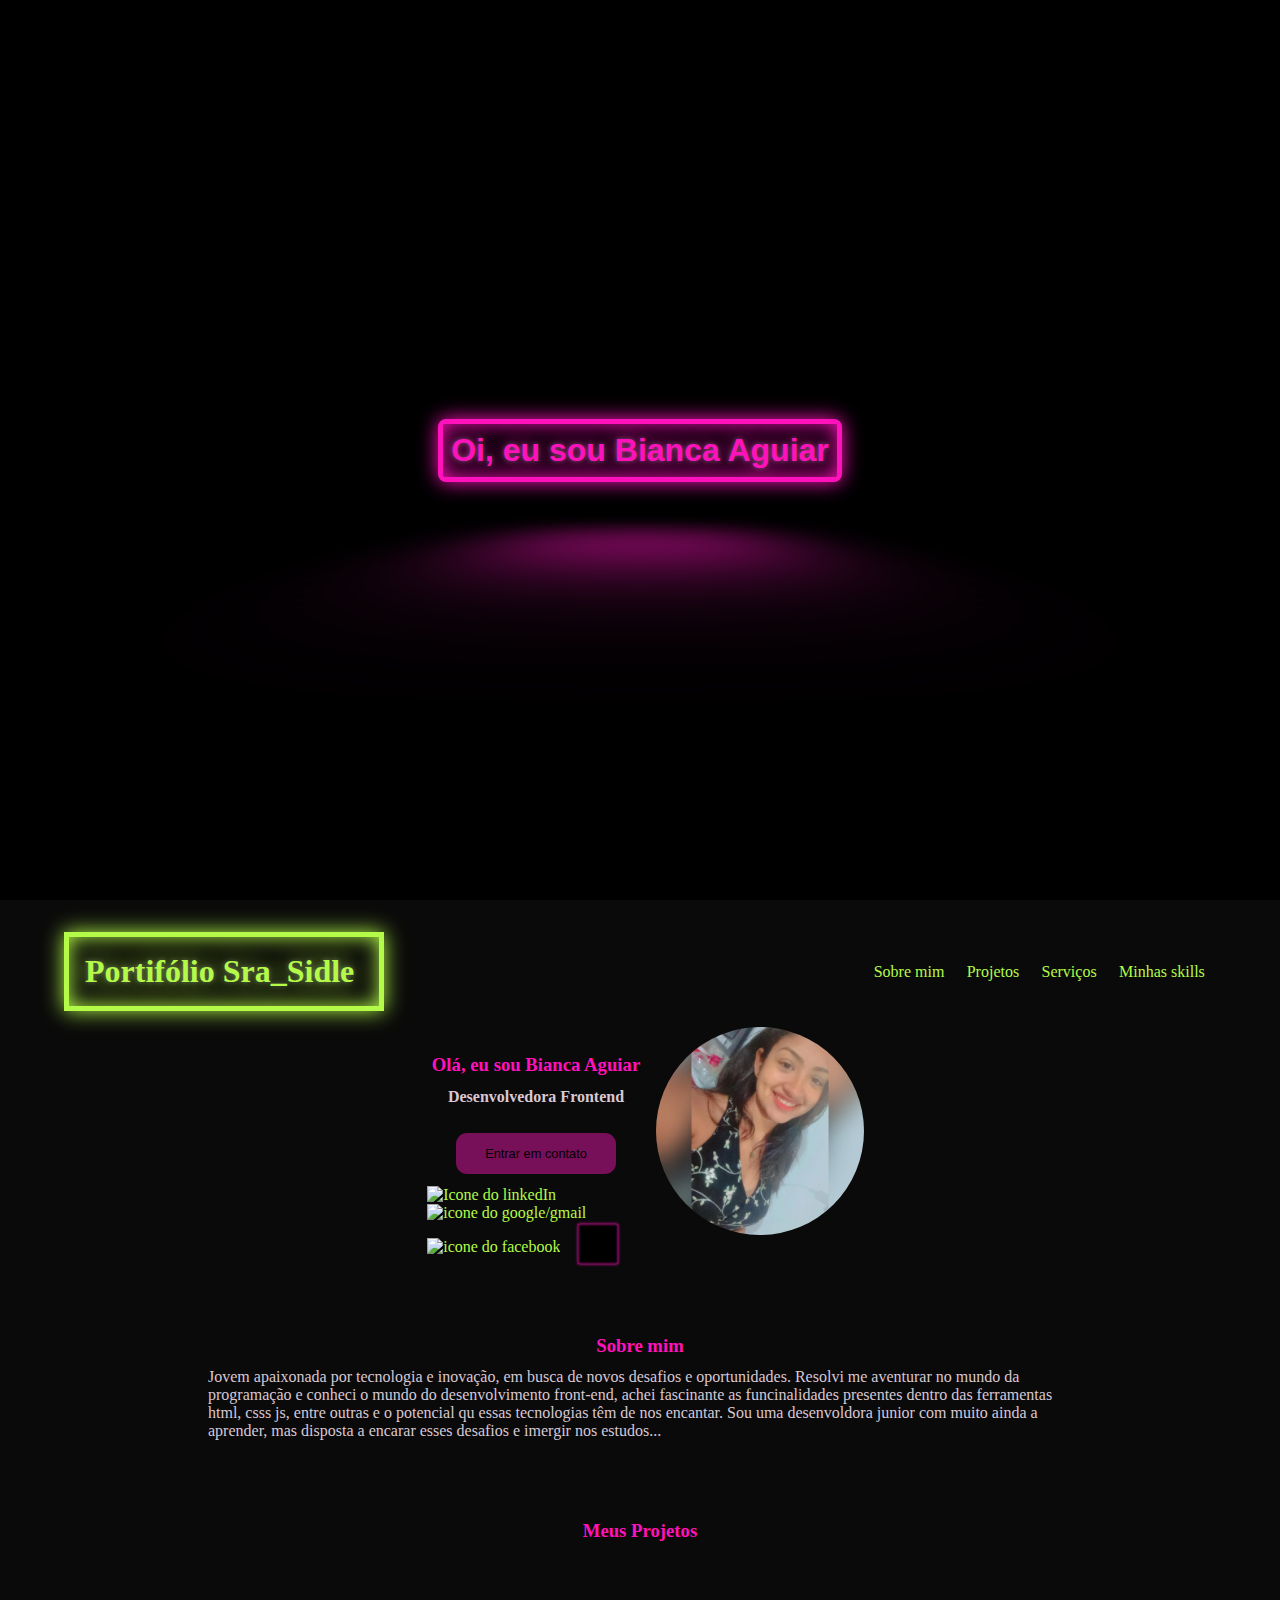
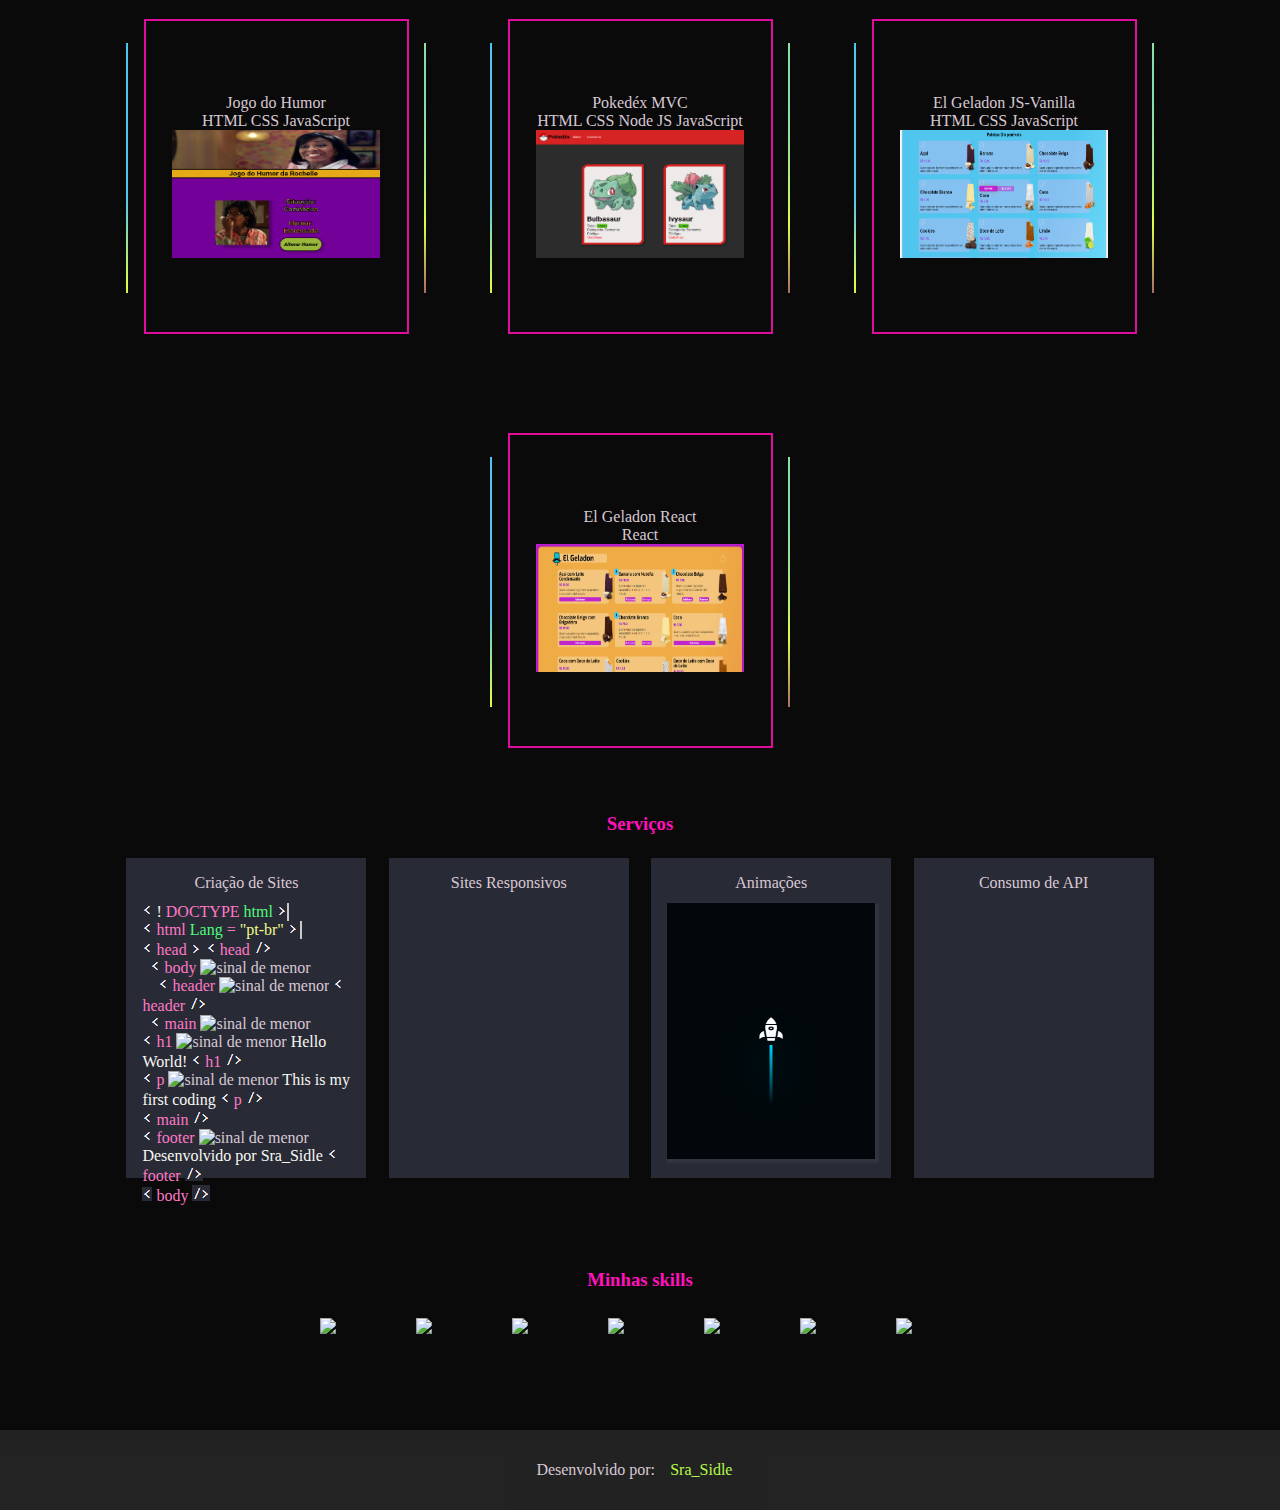
==== index.html @ 95c11abd "completando o código html na animacao" ====
<!DOCTYPE html>
<html lang="pt-br">
  <head>
    <meta charset="UTF-8" />
    <meta http-equiv="X-UA-Compatible" content="IE=edge" />
    <meta name="viewport" content="width=device-width, initial-scale=1.0" />
    <link rel="stylesheet" href="./style.css" />
    <link rel="stylesheet" href="./rocket.css" />
    <link rel="stylesheet" href="./mini_rocket.css"/>
    <link rel="stylesheet" href="./home.css" />
    <link rel="stylesheet" href="./anima.css" />
    <link
    rel="stylesheet"
    href="https://cdn.jsdelivr.net/npm/bootstrap-icons@1.8.2/font/bootstrap-icons.css"
    />
    <title>Document</title>
  </head>
  <body>
    <main>
      <section class="animacao">
        <h1 class="typing-animation direction-animation">
          Oi, eu sou Bianca Aguiar
        </h1>
        <h2 class="shadown-animation">.</h2>
      </section>

      <section class="home">
        <header>
          <nav>
            <p class="titulo">Portifólio Sra_Sidle</p>
            <ul>
              <a href="#sobre-mim">Sobre mim</a>
              <a href="#projetos">Projetos</a>
              <a href="#servicos">Serviços</a>
              <a href="#skills">Minhas skills</a>
            </ul>
          </nav>

          <div class="apresentacao">
            <div class="container-left">
              <div class="nome-profissao">
                <h3>Olá, eu sou Bianca Aguiar</h3>
                <h4 class="profissão">Desenvolvedora Frontend</h4>
              </div>
              
              <div class="dropdown-content"
                   style="display: flex" >
                   <div class="dropdown-button" onclick="viewDropdown()">
                    <button class="contato">Entrar em contato</button>
                    </div>
                  <div class="meus-contatos">

                        <a href="https://www.linkedin.com/in/bianca-aguiar-642811222/" target="_blank">
                          <img class="link-contato" src="https://cdn.jsdelivr.net/gh/devicons/devicon/icons/linkedin/linkedin-original.svg" alt="Icone do linkedIn"/>
                        </a>

                      <a href="https://mail.google.com/mail/u/1/#inbox?compose=[base64]" target="_blank">
                        <img class="link-contato"src="https://cdn.jsdelivr.net/gh/devicons/devicon/icons/google/google-original-wordmark.svg" alt="icone do google/gmail"/>
                      </a>

                      <a>
                          <img class="link-contato" src="https://cdn.jsdelivr.net/gh/devicons/devicon/icons/facebook/facebook-original.svg" alt="icone do facebook"/>
                      </a>

                       <button class="contatos">
                        <img class="icone-contato" >
                      </button>
                  </div>
              </div>

            </div>

            <div class="container-right">
              <img class="foto" src="./images/Perfil_foto.jpg" alt="Foto de perfil da Bianca" />
            </div>
          </div>
        </header>

        <section class="sobre-eu"id="sobre-mim">
          <h3>Sobre mim</h3>
          <p>
            Jovem apaixonada por tecnologia e inovação, em busca de novos
            desafios e oportunidades. Resolvi me aventurar no mundo da
            programação e conheci o mundo do desenvolvimento front-end, achei
            fascinante as funcinalidades presentes dentro das ferramentas html,
            csss js, entre outras e o potencial qu essas tecnologias têm de nos
            encantar. Sou uma desenvoldora junior com muito ainda a aprender,
            mas disposta a encarar esses desafios e imergir nos estudos...
          </p>
        </section>

        <section id="projetos">
          <h3>Meus Projetos</h3>

          <div class="container-projects">
            
            <div class="container">
              <div class="animated-border"></div>
              <div class="corner">
                <div class="content">
                  
                    <p>Jogo do Humor</p>
                    <p>HTML CSS JavaScript</p>
                    <img class="card" src="./images/Jogo do Humor.png" alt="Projeto ..." />
                                  
                  </div>
                </div>
              </div>
            
                <div class="container">
                  <div class="animated-border"></div>
                  <div class="corner">
                    <div class="content">
                      
                      <P>Pokedéx MVC</P>
                      <p>HTML CSS Node JS JavaScript</p>
                      <img  class="card" src="./images/Pokedex.png" alt="Projeto ..." />
                                      
                      </div>
                    </div>
                  </div>

                  <div class="container">
                    <div class="animated-border"></div>
                    <div class="corner">
                      <div class="content">
                        
                        <p>El Geladon JS-Vanilla</p>
                        <p>HTML CSS JavaScript</p>
                        <img  class="card" src="./images/Dropdown e Todas.png" alt="Projeto ..." />
                                                  
                        </div>
                      </div>
                    </div>

                    <div class="container">
                      <div class="animated-border"></div>
                      <div class="corner">
                        <div class="content">
                          
                          <p>El Geladon React</p>
                          <p>React</p>
                          <img  class="card" src="./images/El geladon_React.png" alt="Imagem do Projeto El Geladon React com cores em tema verão" />
                                                                
                          </div>
                        </div>
                      </div>

        </section>

        <section id="servicos">
          <h3>Serviços</h3>
          <div class="row-servicos">
            <div class="servico" id="servico-1">
             
            <p class="nome-servico">Criação de Sites</p>
            <div class="line-1 animacao-cursor">
              <img src="./images/sinal de menor.png" alt="sinal de menor">
              <span class="white">!</span>
              <span class="pink">DOCTYPE </span>
              <span class="green-italic border-right">html</span>
              <img src="./images/Sinal de maior.png">
      </div>
      
      <div class="line-2 animacao-cursor">
          <img src="./images/sinal de menor.png" alt="sinal de menor">
      <span class="pink"> html </span>
      <span class="green-italic">Lang</span>
      <span class="pink">=</span>
      <span class="yellow">"pt-br"</span>
      <img src="./images/Sinal de maior.png">
      </div>

      <div class="line-3 animacao-cursor">
        <img src="./images/sinal de menor.png" alt="sinal de menor">
          <span class="pink">head</span>
        <img src="./images/Sinal de maior.png">
        <img src="./images/sinal de menor.png" alt="sinal de menor">
          <span class="pink">head</span>
        <img src="./images/FechamentoTag.png"  />
      </div>

      <div class="line-4 animacao-cursor"> 
        <img src="./images/sinal de menor.png" style="margin-left: .5rem;" alt="sinal de menor">
          <span class="pink" >body</span>
        <img src="./images/sinal de maior.png" alt="sinal de menor">
      </div>

      <div class="line-5 animacao-cursor"> 
        <img src="./images/sinal de menor.png" style="margin-left: 1rem;" alt="sinal de menor">
          <span class="pink" >header</span>
        <img src="./images/sinal de maior.png" alt="sinal de menor">
        <img src="./images/sinal de menor.png" alt="sinal de menor">
          <span class="pink">header</span>
        <img src="./images/FechamentoTag.png"  />
      </div>

      <div class="line-6 animacao-cursor"> 
        <img src="./images/sinal de menor.png" style="margin-left: .5rem;"  alt="sinal de menor">
          <span class="pink" >main</span>
        <img src="./images/sinal de maior.png" alt="sinal de menor">
      </div>

      <div class="line-7 animacao-cursor"> 
        <img src="./images/sinal de menor.png" alt="sinal de menor">
          <span class="pink" >h1</span>
        <img src="./images/sinal de maior.png" alt="sinal de menor">
            <span class="white">Hello World!</span>
        <img src="./images/sinal de menor.png" alt="sinal de menor">
          <span class="pink">h1</span>
        <img src="./images/FechamentoTag.png"  />
      </div>

      <div class="line-8 animacao-cursor"> 
        <img src="./images/sinal de menor.png" alt="sinal de menor">
          <span class="pink" >p</span>
        <img src="./images/sinal de maior.png" alt="sinal de menor">
            <span class="white">This is my first coding</span>
        <img src="./images/sinal de menor.png" alt="sinal de menor">
          <span class="pink">p</span>
        <img src="./images/FechamentoTag.png"  />
      </div>

      <div class="line-9 animacao-cursor"> 
        <img src="./images/sinal de menor.png" alt="sinal de menor">
        <span class="pink">main</span>
      <img src="./images/FechamentoTag.png"  />
      </div>

      <div class="line-10 animacao-cursor"> 
        <img src="./images/sinal de menor.png" alt="sinal de menor">
          <span class="pink" >footer</span>
        <img src="./images/sinal de maior.png" alt="sinal de menor">
            <span class="white">Desenvolvido por Sra_Sidle</span>
        <img src="./images/sinal de menor.png" alt="sinal de menor"/>
          <span class="pink">footer</span>
        <img src="./images/FechamentoTag.png"  />
      </div>

      <div class="line-11 animacao-cursor">
        <img src="./images/sinal de menor.png" alt="sinal de menor"/>
          <span class="pink">body</span>
        <img  src="./images/FechamentoTag.png" alt="Fechamento de Tag"/>
      </div>

          </div>

          <div class="servico" id="servico-2">
             
            <p class="nome-servico">Sites Responsivos</p>
          </div>

          <div class="servico" id="servico-3">
             
            <p class="nome-servico">Animações</p>

            <section class="scene">
              <div class="rocket">
                <img class="foto-foguete" src="./images/rocket.png" alt="foto do foguete" />
              </div>
            </section>
          </div>

          <div class="servico" id="servico-4">
             
            <p class="nome-servico">Consumo de API</p>
          </div>
          </div>
          
        </section>

        <section id="skills">
          <h3>Minhas skills</h3>
         
          <div class="row-skills">
            <img src="https://cdn.jsdelivr.net/gh/devicons/devicon/icons/git/git-plain.svg" />           
            <img src="https://cdn.jsdelivr.net/gh/devicons/devicon/icons/github/github-original.svg" />
            <img src="https://cdn.jsdelivr.net/gh/devicons/devicon/icons/css3/css3-plain-wordmark.svg" />
            <img src="https://cdn.jsdelivr.net/gh/devicons/devicon/icons/html5/html5-plain-wordmark.svg" />                  
            <img src="https://cdn.jsdelivr.net/gh/devicons/devicon/icons/nodejs/nodejs-original.svg" />
            <img src="https://cdn.jsdelivr.net/gh/devicons/devicon/icons/javascript/javascript-original.svg" />
            <img src="https://cdn.jsdelivr.net/gh/devicons/devicon/icons/react/react-original-wordmark.svg" />
                
          </div>
        </section>
         <footer>
        <p class="autor">
          Desenvolvido por:
          <a
            href="https://www.linkedin.com/in/bianca-aguiar-642811222/F"
            target="_blank"
            >Sra_Sidle</a
          >
        </p>
      </footer>  
      </section>  
     
    </main>
    <script src="./script.js"></script>
  </body>
</html>
---- style.css ----
* {
  margin: 0;
  padding: 0;
  box-sizing: border-box;
}

.dois{
  /* width: 1000vw; */
  height: 100vh;
  background-color: #de004e;
  display: none;
  justify-content: center;
  align-items: center;
}

.animacao {
  display: flex;
  justify-content: center;
  align-items: center;
  height: 100vh;
  background-color: black;
  position: relative;
  animation: animacao 1s 9s normal;
}

h1{
  padding: 0.5rem;
  border: solid 5px #f1b;
  /*border-right: 2px solid rgba(255, 255, 255, 0.75);*/
  text-align: center;
  white-space: nowrap;
  overflow: hidden;
  font-family: sans-serif;
  background: black;
   color: #f1b;
  text-shadow: 0 0 5px rgba(255, 255, 255, 0.3), 0 0 20px #f1b;
  box-shadow: inset 0 0 20px #f1b, 0 0 20px #f1b;
  border-radius: .5rem;
  position: absolute;
}

h2{
  animation: neon 8s steps(40) 1s normal both;
  margin-top: 15%;
  width: 300px;
  height: 100px;
  background-color: #f1b;
  transform: perspective(64px) rotateX(40deg) scale(1, 0.35);
  filter: blur(64px);
  opacity: 0.7;
}

h9{
  background: linear-gradient(to bottom , #af43be, #fd8090, #c4ffff, #08dee0, #1261d1);
background: linear-gradient(to right, #f887ff, #de004e, #860029, #321450, #29132e); 
   background: linear-gradient(to right, #7700a6, #fe00fe, #defe47, #00b3f3, #0016ee);
}
   

.typing-animation {
  animation: blinkCursor 500ms infinite normal,
    typing 8s steps(40) 1s normal both
}

@keyframes typing {
  0%,100%{
    width: 0;
    padding: 0;
  }
  5%{
    padding: 1rem;
  }
  70% {
    width: 14em;
    padding: 1rem;
    color: #f1b;
    background-color: black;
    box-shadow: inset 0 0 20px #f1b, 0 0 20px #f1b;
  }
 75%,95%{
   color: black;
   background-color: #f1b;
   box-shadow: 0 0 5px 5px rgba(255, 17, 188, 0.568);
   width: 14em;
    padding: 1rem;
 }
 85%,98%{
   color: #f1b;
   background-color: black;
   box-shadow: inset 0 0 20px #f1b, 0 0 20px #f1b;
   width: 14em;
    padding: 1rem;
 }

}

@keyframes neon{
  0%,100%{
    width: 0;
  }
  98%{
    width: 14rem;
  }
}

@keyframes blinkCursor {
  from {
    border-right-color: 2px solid rgba(255, 255, 255, 0.75);
    border-right-width: 1px;
  }
  to {
    border-right: transparent;
  }
}
---- rocket.css ----
*{
    margin: 0;
    padding: 0;
    box-sizing: border-box;
}

.scene{
    position: relative;
    width: 100%;
    height: 100vh;
    background: #01070a;
    overflow: hidden;
    display: none;
    justify-content: center;
    align-items: center;
}


i{
    position: absolute;
    top: -250px;
    background:  linear-gradient(transparent, #a945c7);
    box-shadow: 0 0 8px rgba(255, 255, 255, 0.3), 0 0 29px #eb14ff;
    animation: animateStars linear infinite;    
}

@keyframes animateStars {
    0%{
        transform: translateY(0);
    }
    
    100%{
       transform: translateY(200vh); 
    }
}

/* .scene .rocket{
    position: relative;
    animation: animate 0.2s 1s normal infinite;
}
@keyframes animate {
        0%,100%{
            transform: translateY(-2px);
        }
        50%{
            transform: translateY(2px);
        }

} /* animação original*/


.scene .rocket{
    position: relative;
    animation: animate 10s 1s normal;
}

@keyframes animate {
    0%{
        transform: translateY(500px);
    }
    50%,54%,58%,62%,66%,70%,74%,78%{
        transform: translateY(-50px)      
    }
    52%,56%,60%,64%,68%,72%,76%{
        transform: translateY(-54px);
    }  
    90%{
        transform: rotateZ(-50deg); 
    }
    100%{
        transform:  translate(-100vw, -100vh); /*isso diacho*/
    }
}

.scene .rocket::before{
    content: '';
    position: absolute;
    bottom: -200px;
    left: 50%;
    transform: translateX(-50%);
    width: 10px;
    height: 200px;
    background: linear-gradient(#00d0ff, transparent);
}

.scene .rocket::after{
    content: '';
    position: absolute;
    bottom: -200px;
    left: 50%;
    transform: translateX(-50%);
    width: 10px;
    height: 200px;
    background: linear-gradient(#00d0ff,transparent);
    filter: blur(20px);
}
---- mini_rocket.css ----
.scene{
    position: relative;
    width: 100%;
    height: 16rem;
    background: #01070a;
    overflow: hidden;
    display: flex;
    justify-content: center;
    align-items: center;
    transition: ease-in-out 1s;
    box-shadow: 2px 2px 2px 2px rgba(255, 255, 255, 0.05);
    z-index: 2;
}

i{
    position: absolute;
    top: -250px;
    background:  linear-gradient(transparent, #a945c7);
    box-shadow: 0 0 8px rgba(255, 255, 255, 0.3), 0 0 29px #eb14ff;
    animation: animateStars linear infinite;    
}

@keyframes animateStars {
    0%{
        transform: translateY(0);
    }
    
    100%{
       transform: translateY(200vh); 
    }
}

.scene .rocket{
    position: relative;
    animation: animate 10s 1s normal;
}

@keyframes animate {
    0%{
        transform: translateY(500px);
    }
    50%,54%,58%,62%,66%,70%,74%,78%{
        transform: translateY(-50px)      
    }
    52%,56%,60%,64%,68%,72%,76%{
        transform: translateY(-54px);
    }  
    90%{
        transform: rotateZ(-50deg); 
    }
    100%{
        transform:  translate(-100vw, -100vh); /*isso diacho*/
    }
}

.scene .rocket::before{
    content: '';
    position: absolute;
    bottom: -60px;
    left: 50%;
    transform: translateX(-50%);
    width: 3px;
    height: 60px;
    background: linear-gradient(#00d0ff,transparent);
    
}

.scene .rocket::after{
    content: '';
    position: absolute;
    bottom: -60px;
    left: 50%;
    transform: translateX(-50%);
    width: 3px;
    height: 60px;
    background: linear-gradient(#00d0ff,transparent);
    filter: blur(20px);
}

.scene:hover{
    transform: scale(2.0) translate(-50px, 0);
    z-index: 9999;
}

.foto-foguete{
    width: 1.5rem;
    height: 1.5rem;
}
---- home.css ----
@import url("https://cdn.jsdelivr.net/npm/bootstrap-icons@1.8.3/font/bootstrap-icons.css");

body{
    background-color: rgb(10, 10, 10);
    width: 100vw;
    height: 100vh;
    color: rgb(216, 200, 212);
}

@media only screen and (max-width:1000px){
     nav{
         flex-direction: column-reverse;
         justify-content: center;
         align-items: center;
     }
     .titulo{
         width: 10rem;
         margin: 1.5rem 0.7rem;
     }
     .apresentacao{
        display: flex;
         flex-direction: column-reverse;
         justify-content: center;
         align-items: center;
     }
}

@media only screen and(max-width: 385px){

}
    
.home{
    width: 100%;
    height: 100%;
}

header{
    display: flex;
    flex-direction: column;
    width: 100%;
    padding: 1rem 3rem;
}

nav{
    padding: 1rem;
    display: flex;
    justify-content: space-between;
    align-items: center;
    
}

nav > p{
    font-size: 2rem;
    font-weight: 700;
    padding: 1rem;
    color: #B4Fa48;
    border: solid 5px #B4Fa48;
    text-shadow: 0 0 5px rgba(255, 255, 255, 0.3), 0 0 25px #B4Fa48;
    box-shadow: inset 0 0 20px #B4Fa48, 0 0 20px #B4Fa48;
}

.titulo{
    width: 20rem;
}

ul{
    display: flex;
    justify-content: space-evenly;
    align-items: center;
    flex-direction: row;
}

a{
    color: #B4Fa48;
    text-decoration: none;
    padding: .7rem;
    font-weight: 1rem;
}

i{
    color:#f1b;
    width: 3rem;
}

.apresentacao{
    width: 100%;
    display: flex;
    justify-content: center;
}

.container-left{
    width: 15rem;
}

.nome-profissao{
    width: 100%;
    height: 50%;
    display: flex;
    flex-direction: column;
    justify-content: center;
    align-items: center;
}

.dropdown-content{
    width: 100%;
    height: 50%;
    display: none;
    flex-direction: column;
    align-items: center;
    justify-content: flex-start;
}

.dropdown-button{
    height: 50%;
}

.meus-contatos{
    height: 50%;
}

.icone-contato{
    width: 2rem;
    color:#50c5ee;
    background-color: #770f59;
}

button.contato{
    width: 10rem;
    padding: .7rem;
    border-radius: .7rem;
    font-size: .8rem;
    align-items: center;
    font-weight: 500;
    transition: ease-in-out 1s;
    background-color: #770f59;
    border: dashed 2px #770f59;
}

button.contato:hover{
    background-color: #770f59;
    font-weight: 600;
    font-size: 0.85rem;
    color: rgb(0, 0, 0);
}

.contatos{
    border: none;
    width: 2.5rem;
    height: 2.5rem;
    margin: 0.3rem 0.2rem;
    color: #f1b;
    font-weight: 1000;
    font-size: 1.5rem;
    background-color: black;
    text-shadow: 0 0 10px rgba(255, 255, 255, 0.3), 0 0 7px #f1b;
    box-shadow: inset 0 0 3px #f1b, 0 0 3px #f1b;
}

.link-contato{
    width: 2rem;
}
/* .apresentacao{
    padding: 1rem;
    display: flex;
    justify-content: center;
    align-items: center;
}

.container-left{
    width: 15rem;
    height: auto;
    display: flex;
    flex-direction: column;
    align-items: center;
    justify-content: center;
}

h4{
   color: #2BFDFF;
}

.nome-profissao{
   height: 50%;
}

.dropdown-content{
    width: 100%;
    height: 50%;
    display: flex;
    flex-direction: column;
    justify-content: center;
    align-items: center;
}

.meus-contatos{
    width: 100%;  
    height: 7rem;
    display: flex;
    justify-content: center;
    align-items: center;
}

.contatos{
    border: none;
    width: 2.5rem;
    height: 2.5rem;
    margin: 0.3rem 0.2rem;
    color: #f1b;
    font-weight: 1000;
    font-size: 1.5rem;
    background-color: black;
    text-shadow: 0 0 10px rgba(255, 255, 255, 0.3), 0 0 7px #f1b;
    box-shadow: inset 0 0 3px #f1b, 0 0 3px #f1b;
} */ /*pra celular tá bom, mas pra computer, não linha 150 solid 2px #f1b;*/

.foto{
    width: 13rem;
    border-radius: 50%;
}

.sobre-eu{
    margin: 5% 15%;
    padding: 1rem;
}

h3{
    text-align: center;
    margin-bottom: 0.7rem;
    color:#f1b;
}

.container{
    position: relative;
    display: flex;
    justify-content: center;
    margin: 2rem;
    align-items: center;
    width: 300px;
    height: 350px;
    overflow: hidden;

}

@keyframes rotate{
    100%{
        transform: rotate(360deg);
    }
}

.animated-border{
    width: 600px;
    height: 250px;
     margin-bottom: 1rem;
    position: absolute;
    background-image: radial-gradient(
    farthest-corner at 40px 40px,
    #50c5ee 40%,
    #defe47,
    rgba(255, 0, 234, 0.5) 100%);
    animation: rotate 5s infinite ease-in-out;
}

.corner{
    width: 296px;
    height: 346px;
    background: rgb(10, 10, 10);
    z-index: 1;
    display: flex;
    align-items: center;
    justify-content: center; 
   
}

.content{
    width: 265px;
    height: 315px;
    z-index: 2;
    display: flex;
    flex-direction: column;
    justify-content: center;
    align-items: center;
    border: 2px solid #de0d9c;
}
.container-projects{
    padding: 1rem;
    display: flex;
    flex-wrap: wrap;
    justify-content: center;
    align-items: center;
}

.card-project{
    background-color: rgb(255,255,255,0.1);
    padding: 1rem;
    margin: 2rem;
    width: 15rem;
    height: 20rem;
}

.card-project > img,
img.card{
    width: 13rem;
    height: 8rem;
}

.row-servicos{
    display: flex;
    justify-content: center;
    align-items: center;
    flex-wrap: wrap;
}

.servico{
    background: #282a36;
    width: 15rem;
    height: 20rem;
    padding: 1rem;
    margin: 0.7rem;
}

.nome-servico{
    text-align: center;
    margin-bottom: 0.7rem
}

#skills{
    padding: 1rem;
    margin: 5% 10%;
}

.row-skills{
    display: flex;
    justify-content: center;
    align-items: center;
    flex-wrap: wrap;
}

.row-skills > img{
   width: 6rem;
   padding: 1rem;
}

footer{
    width: 100%;
    height: 5rem;
    display: flex;
    align-items: center;
    justify-content: center;
    background-color: rgb(255,255,255,0.1);
}
---- anima.css ----
.anima{
    background-color: #282a36;
}

.pink{
    color: #ff79c6;
}

.green-italic{
   color: #50fa7b;
   font-family: italic;
}

.yellow{
    color: #f1fa8c;
}

.red{
    color: #ff5555;
}

.purple{
    color: #bd93f9;
}

.orange{
    color: #ffb86c
}

.cyan{
    color: #8be9fd;
}

.coment{
    color: #6272a4;
}

.white{
    color: #f8f8f2;
}

.courent-line{
    color: #44475a;
}

div.line-1{
    width: 9.15rem;
    white-space: nowrap;
    overflow: hidden;
    border-right: 2px solid rgba(255, 255, 255, 0.75);
     animation: piscacursor 900ms 5s normal , digita 4s 0.1s steps(30) normal, none-border 100s 6s normal ;
}

div.line-2{
    width: 10rem;
    white-space: nowrap;
    overflow: hidden;
    border-right: 2px solid rgba(255, 255, 255, 0.75);
    animation: piscacursor 900ms 5s infinite normal, digita 4s 6s steps(30) normal;
}

@keyframes digita{
    from{
        width: 0;
    }
    to{
        width: 9.5rem;
    }

}
@keyframes piscacursor{
    from{
     border-right: 2px solid rgba(255, 255, 255, 0.75); 
    }
    to{
        border-right: transparent;
    }
}

@keyframes none-border{
    0%{
        border-right: 2px solid #282a36;
    }
    100%{
        border-right: none;
    }
}

.contatos{
    border: none /*solid 2px #f1b;*/;
    width: 2.5rem;
    height: 2.5rem;
    margin: 0.15rem;
    color: #f1b;
    font-weight: 1000;
    font-size: 1.5rem;
    background-color: black;
    text-shadow: 0 0 10px rgba(255, 255, 255, 0.3), 0 0 7px #f1b;
    box-shadow: inset 0 0 3px #f1b, 0 0 3px #f1b;
}
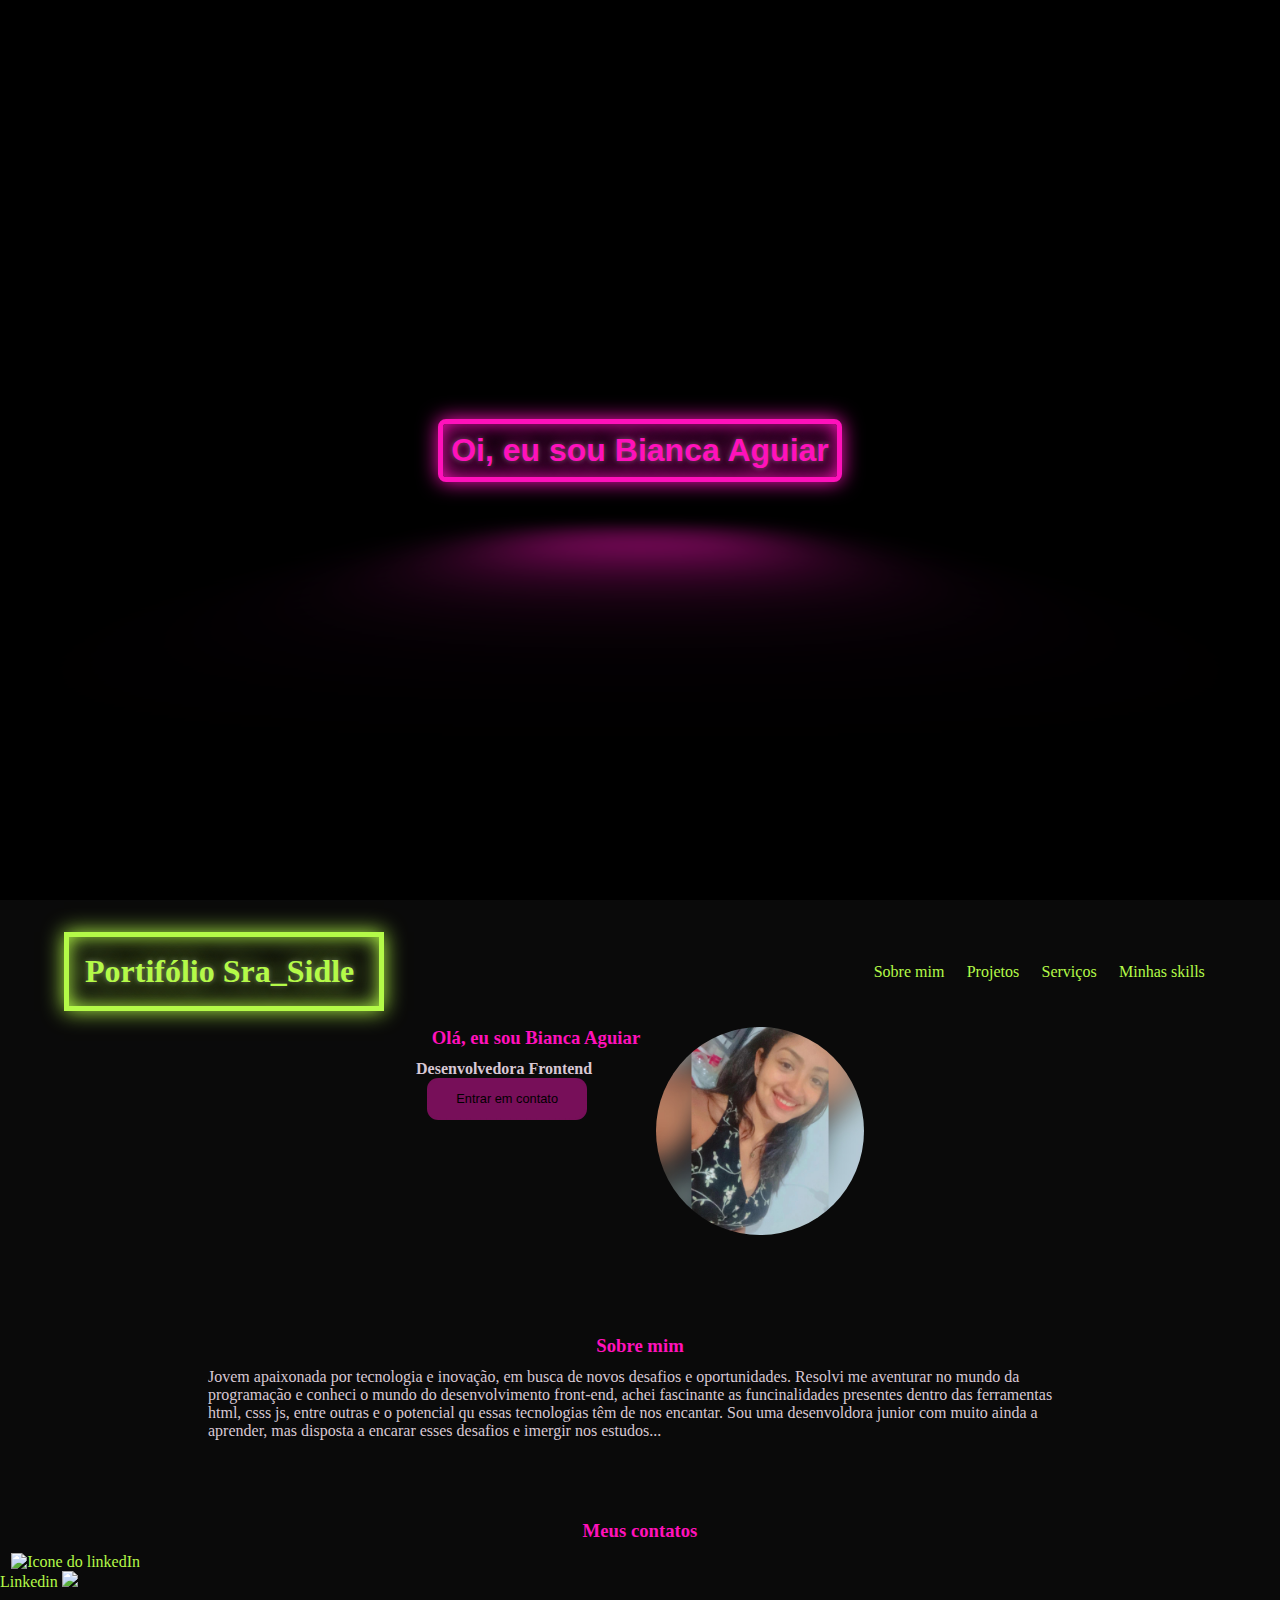
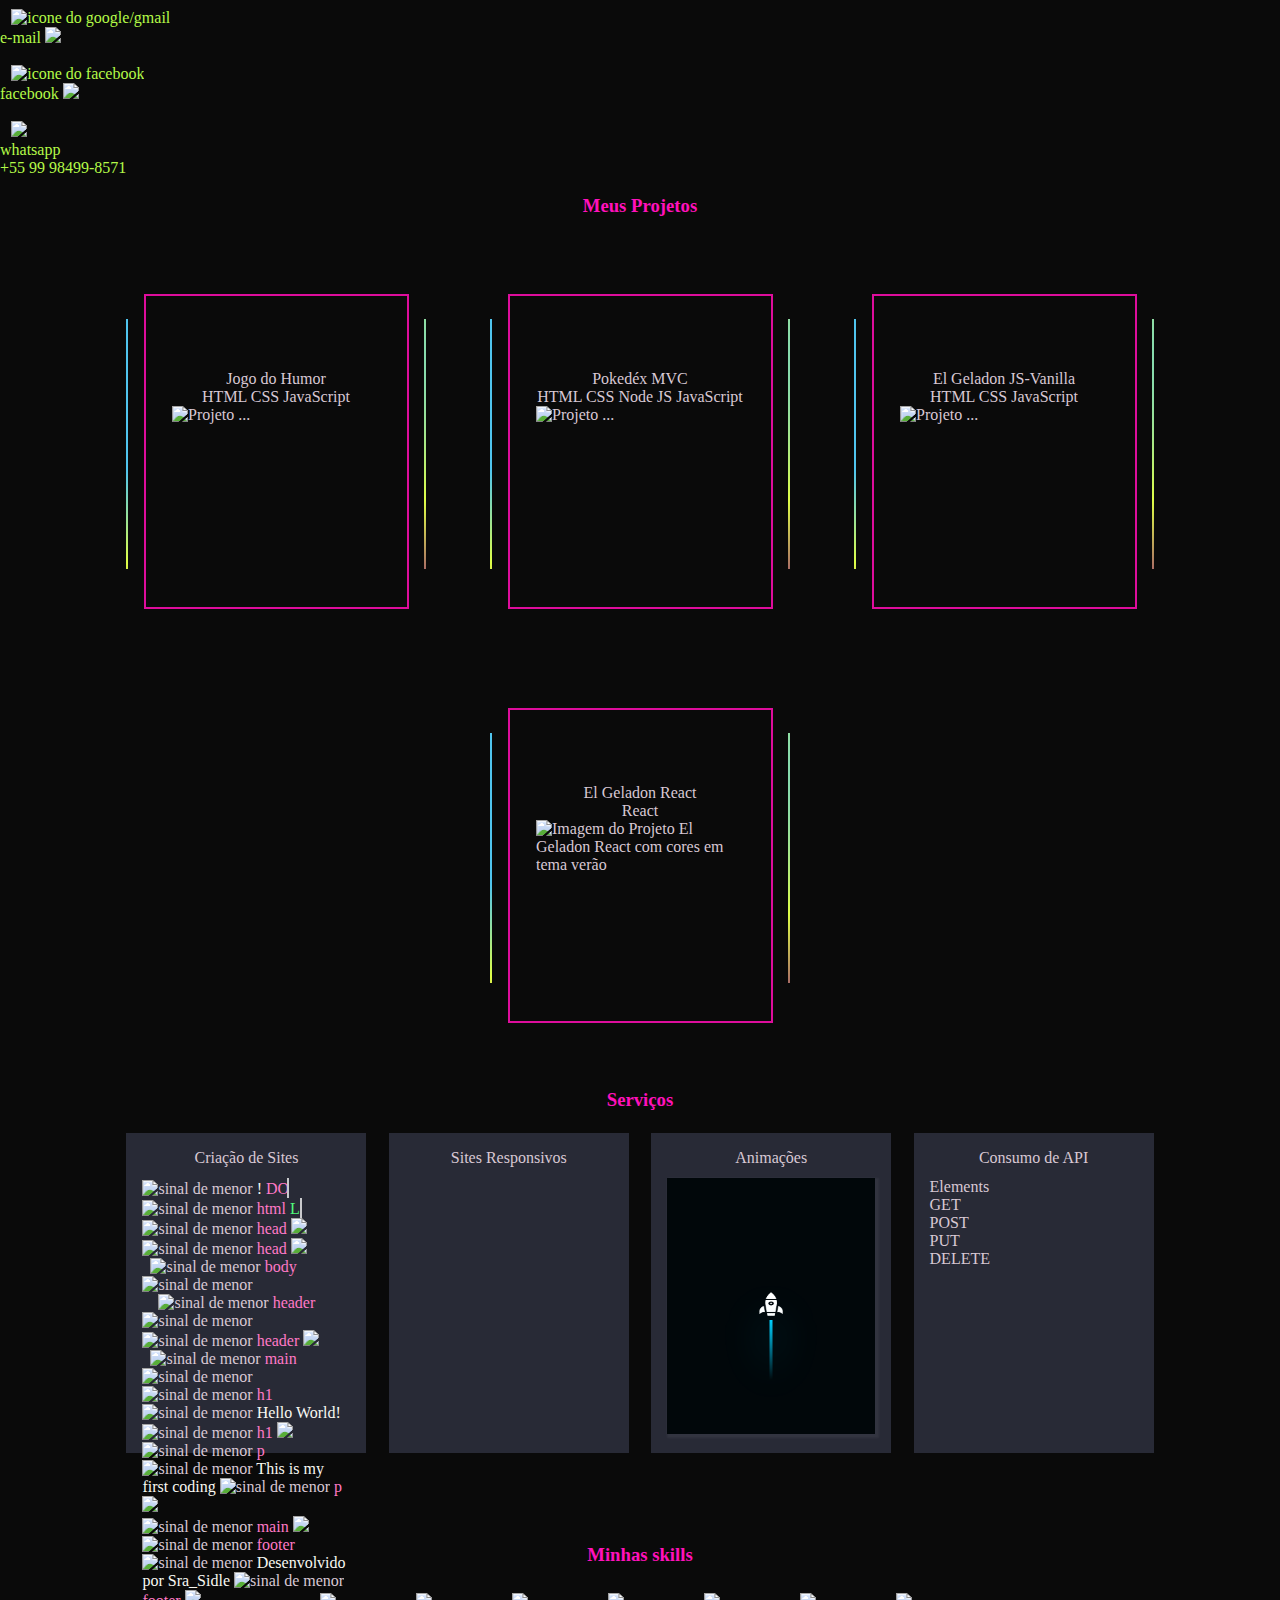
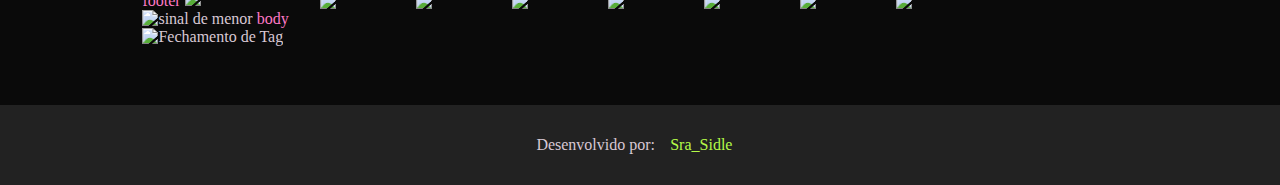
==== commit dd961c4c: "acrescimo dos contatos e do consumo de api" ====
--- a/index.html
+++ b/index.html
@@ -13,7 +13,7 @@
     rel="stylesheet"
     href="https://cdn.jsdelivr.net/npm/bootstrap-icons@1.8.2/font/bootstrap-icons.css"
     />
-    <title>Document</title>
+    <title> @ Document</title>
   </head>
   <body>
     <main>
@@ -38,36 +38,9 @@
 
           <div class="apresentacao">
             <div class="container-left">
-              <div class="nome-profissao">
                 <h3>Olá, eu sou Bianca Aguiar</h3>
-                <h4 class="profissão">Desenvolvedora Frontend</h4>
-              </div>
-              
-              <div class="dropdown-content"
-                   style="display: flex" >
-                   <div class="dropdown-button" onclick="viewDropdown()">
-                    <button class="contato">Entrar em contato</button>
-                    </div>
-                  <div class="meus-contatos">
-
-                        <a href="https://www.linkedin.com/in/bianca-aguiar-642811222/" target="_blank">
-                          <img class="link-contato" src="https://cdn.jsdelivr.net/gh/devicons/devicon/icons/linkedin/linkedin-original.svg" alt="Icone do linkedIn"/>
-                        </a>
-
-                      <a href="https://mail.google.com/mail/u/1/#inbox?compose=[base64]" target="_blank">
-                        <img class="link-contato"src="https://cdn.jsdelivr.net/gh/devicons/devicon/icons/google/google-original-wordmark.svg" alt="icone do google/gmail"/>
-                      </a>
-
-                      <a>
-                          <img class="link-contato" src="https://cdn.jsdelivr.net/gh/devicons/devicon/icons/facebook/facebook-original.svg" alt="icone do facebook"/>
-                      </a>
-
-                       <button class="contatos">
-                        <img class="icone-contato" >
-                      </button>
-                  </div>
-              </div>
-
+                <h4 class="profissão">Desenvolvedora Frontend</h4>           
+                    <a href="#meus-contatos"><button class="contato">Entrar em contato</button></a>
             </div>
 
             <div class="container-right">
@@ -89,6 +62,43 @@
           </p>
         </section>
 
+        <section id="meus-contatos">
+          <h3>Meus contatos</h3>
+
+          <div class="meus__contatos">
+
+            <div class="individual__contact">
+              <a href="https://www.linkedin.com/in/bianca-aguiar-642811222/" target="_blank">
+                <img class="link-contato" src="./images/icons/linkedin.png" alt="Icone do linkedIn"/>
+                <p>Linkedin <img src="./images/icons/link.png"/></p>
+              </a>
+            </div>
+            
+            <div class="individual__contact">
+              <a href="https://mail.google.com/mail/u/1/#inbox?compose=[base64]" target="_blank">
+                <img class="link-contato"src="./images/icons/email.png" alt="icone do google/gmail"/>
+                <p>e-mail <img src="./images/icons/link.png"/></p>
+              </a>
+            </div>
+
+            <div class="individual__contact">
+              <a>
+                <img class="link-contato" src="./images/icons/facebook.png" alt="icone do facebook"/>
+                <p>facebook <img src="./images/icons/link.png"/></p>
+             </a>
+            </div>
+            <div class="individual__contact">
+              <a>      
+                <img src="./images/icons/whatsapp (2).png"/>
+                <p>whatsapp <br>
+                  <p class="meu__numero">+55 99 98499-8571</p>
+                </p>
+              </a>
+            </div>
+
+      </div>
+        </section>
+
         <section id="projetos">
           <h3>Meus Projetos</h3>
 
@@ -101,7 +111,7 @@
                   
                     <p>Jogo do Humor</p>
                     <p>HTML CSS JavaScript</p>
-                    <img class="card" src="./images/Jogo do Humor.png" alt="Projeto ..." />
+                    <img class="card" src="./images/fotosDeProjetos/Jogo do Humor.png" alt="Projeto ..." />
                                   
                   </div>
                 </div>
@@ -114,7 +124,7 @@
                       
                       <P>Pokedéx MVC</P>
                       <p>HTML CSS Node JS JavaScript</p>
-                      <img  class="card" src="./images/Pokedex.png" alt="Projeto ..." />
+                      <img  class="card" src="./images/fotosDeProjetos/Pokedex.png" alt="Projeto ..." />
                                       
                       </div>
                     </div>
@@ -127,7 +137,7 @@
                         
                         <p>El Geladon JS-Vanilla</p>
                         <p>HTML CSS JavaScript</p>
-                        <img  class="card" src="./images/Dropdown e Todas.png" alt="Projeto ..." />
+                        <img  class="card" src="./images/fotosDeProjetos/Dropdown e Todas.png" alt="Projeto ..." />
                                                   
                         </div>
                       </div>
@@ -140,7 +150,7 @@
                           
                           <p>El Geladon React</p>
                           <p>React</p>
-                          <img  class="card" src="./images/El geladon_React.png" alt="Imagem do Projeto El Geladon React com cores em tema verão" />
+                          <img  class="card" src="./images/fotosDeProjetos/El geladon_React.png" alt="Imagem do Projeto El Geladon React com cores em tema verão" />
                                                                 
                           </div>
                         </div>
@@ -155,92 +165,92 @@
              
             <p class="nome-servico">Criação de Sites</p>
             <div class="line-1 animacao-cursor">
-              <img src="./images/sinal de menor.png" alt="sinal de menor">
+              <img src="./images/CodigoHTML/sinal de menor.png" alt="sinal de menor">
               <span class="white">!</span>
               <span class="pink">DOCTYPE </span>
               <span class="green-italic border-right">html</span>
-              <img src="./images/Sinal de maior.png">
+              <img src="./images/CodigoHTML/Sinal de maior.png">
       </div>
       
       <div class="line-2 animacao-cursor">
-          <img src="./images/sinal de menor.png" alt="sinal de menor">
+          <img src="./images/CodigoHTML/Sinal de menor.png" alt="sinal de menor">
       <span class="pink"> html </span>
       <span class="green-italic">Lang</span>
       <span class="pink">=</span>
       <span class="yellow">"pt-br"</span>
-      <img src="./images/Sinal de maior.png">
+      <img src="./images/CodigoHTML/Sinal de maior.png">
       </div>
 
       <div class="line-3 animacao-cursor">
-        <img src="./images/sinal de menor.png" alt="sinal de menor">
+        <img src="./images/CodigoHTML/Sinal de menor.png" alt="sinal de menor">
           <span class="pink">head</span>
-        <img src="./images/Sinal de maior.png">
-        <img src="./images/sinal de menor.png" alt="sinal de menor">
+        <img src="./images/CodigoHTML/Sinal de maior.png">
+        <img src="./images/CodigoHTML/Sinal de menor.png" alt="sinal de menor">
           <span class="pink">head</span>
-        <img src="./images/FechamentoTag.png"  />
+        <img src="./images/CodigoHTML/FechamentoTag.png"  />
       </div>
 
       <div class="line-4 animacao-cursor"> 
-        <img src="./images/sinal de menor.png" style="margin-left: .5rem;" alt="sinal de menor">
+        <img src="./images/CodigoHTML/Sinal de menor.png" style="margin-left: .5rem;" alt="sinal de menor">
           <span class="pink" >body</span>
-        <img src="./images/sinal de maior.png" alt="sinal de menor">
+        <img src="./images/CodigoHTML/Sinal de maior.png" alt="sinal de menor">
       </div>
 
       <div class="line-5 animacao-cursor"> 
-        <img src="./images/sinal de menor.png" style="margin-left: 1rem;" alt="sinal de menor">
+        <img src="./images/CodigoHTML/Sinal de menor.png" style="margin-left: 1rem;" alt="sinal de menor">
           <span class="pink" >header</span>
-        <img src="./images/sinal de maior.png" alt="sinal de menor">
-        <img src="./images/sinal de menor.png" alt="sinal de menor">
+        <img src="./images/CodigoHTML/Sinal de maior.png" alt="sinal de menor">
+        <img src="./images/CodigoHTML/Sinal de menor.png" alt="sinal de menor">
           <span class="pink">header</span>
-        <img src="./images/FechamentoTag.png"  />
+        <img src="./images/CodigoHTML/FechamentoTag.png"  />
       </div>
 
       <div class="line-6 animacao-cursor"> 
-        <img src="./images/sinal de menor.png" style="margin-left: .5rem;"  alt="sinal de menor">
+        <img src="./images/CodigoHTML/Sinal de menor.png" style="margin-left: .5rem;"  alt="sinal de menor">
           <span class="pink" >main</span>
-        <img src="./images/sinal de maior.png" alt="sinal de menor">
+        <img src="./images/CodigoHTML/Sinal de maior.png" alt="sinal de menor">
       </div>
 
       <div class="line-7 animacao-cursor"> 
-        <img src="./images/sinal de menor.png" alt="sinal de menor">
+        <img src="./images/CodigoHTML/Sinal de menor.png" alt="sinal de menor">
           <span class="pink" >h1</span>
-        <img src="./images/sinal de maior.png" alt="sinal de menor">
+        <img src="./images/CodigoHTML/Sinal de maior.png" alt="sinal de menor">
             <span class="white">Hello World!</span>
-        <img src="./images/sinal de menor.png" alt="sinal de menor">
+        <img src="./images/CodigoHTML/Sinal de menor.png" alt="sinal de menor">
           <span class="pink">h1</span>
-        <img src="./images/FechamentoTag.png"  />
+        <img src="./images/CodigoHTML/FechamentoTag.png"  />
       </div>
 
       <div class="line-8 animacao-cursor"> 
-        <img src="./images/sinal de menor.png" alt="sinal de menor">
+        <img src="./images/CodigoHTML/Sinal de menor.png" alt="sinal de menor">
           <span class="pink" >p</span>
-        <img src="./images/sinal de maior.png" alt="sinal de menor">
+        <img src="./images/CodigoHTML/Sinal de maior.png" alt="sinal de menor">
             <span class="white">This is my first coding</span>
-        <img src="./images/sinal de menor.png" alt="sinal de menor">
+        <img src="./images/CodigoHTML/Sinal de menor.png" alt="sinal de menor">
           <span class="pink">p</span>
-        <img src="./images/FechamentoTag.png"  />
+        <img src="./images/CodigoHTML/FechamentoTag.png"  />
       </div>
 
       <div class="line-9 animacao-cursor"> 
-        <img src="./images/sinal de menor.png" alt="sinal de menor">
+        <img src="./images/CodigoHTML/Sinal de menor.png" alt="sinal de menor">
         <span class="pink">main</span>
-      <img src="./images/FechamentoTag.png"  />
+      <img src="./images/CodigoHTML/FechamentoTag.png"  />
       </div>
 
       <div class="line-10 animacao-cursor"> 
-        <img src="./images/sinal de menor.png" alt="sinal de menor">
+        <img src="./images/CodigoHTML/Sinal de menor.png" alt="sinal de menor">
           <span class="pink" >footer</span>
-        <img src="./images/sinal de maior.png" alt="sinal de menor">
+        <img src="./images/CodigoHTML/Sinal de maior.png" alt="sinal de menor">
             <span class="white">Desenvolvido por Sra_Sidle</span>
-        <img src="./images/sinal de menor.png" alt="sinal de menor"/>
+        <img src="./images/CodigoHTML/Sinal de menor.png" alt="sinal de menor"/>
           <span class="pink">footer</span>
-        <img src="./images/FechamentoTag.png"  />
+        <img src="./images/CodigoHTML/FechamentoTag.png"  />
       </div>
 
       <div class="line-11 animacao-cursor">
-        <img src="./images/sinal de menor.png" alt="sinal de menor"/>
+        <img src="./images/CodigoHTML/Sinal de menor.png" alt="sinal de menor"/>
           <span class="pink">body</span>
-        <img  src="./images/FechamentoTag.png" alt="Fechamento de Tag"/>
+        <img  src="./images/CodigoHTML/FechamentoTag.png" alt="Fechamento de Tag"/>
       </div>
 
           </div>
@@ -261,9 +271,25 @@
             </section>
           </div>
 
-          <div class="servico" id="servico-4">
-             
+          <div class="servico" id="servico-4">            
             <p class="nome-servico">Consumo de API</p>
+              <div class="representacao__CRUD">
+                <p>Elements</p>
+                  <div class="methods">
+                      <div class="GET">
+                        <p>GET</p>
+                      </div>
+                      <div class="POST">
+                        <p>POST</p>
+                      </div>
+                      <div class="PUT">
+                        <p>PUT</p>
+                      </div>
+                      <div class="DELETE">
+                        <p>DELETE</p>
+                      </div>
+                  </div>
+              </div>
           </div>
           </div>
           
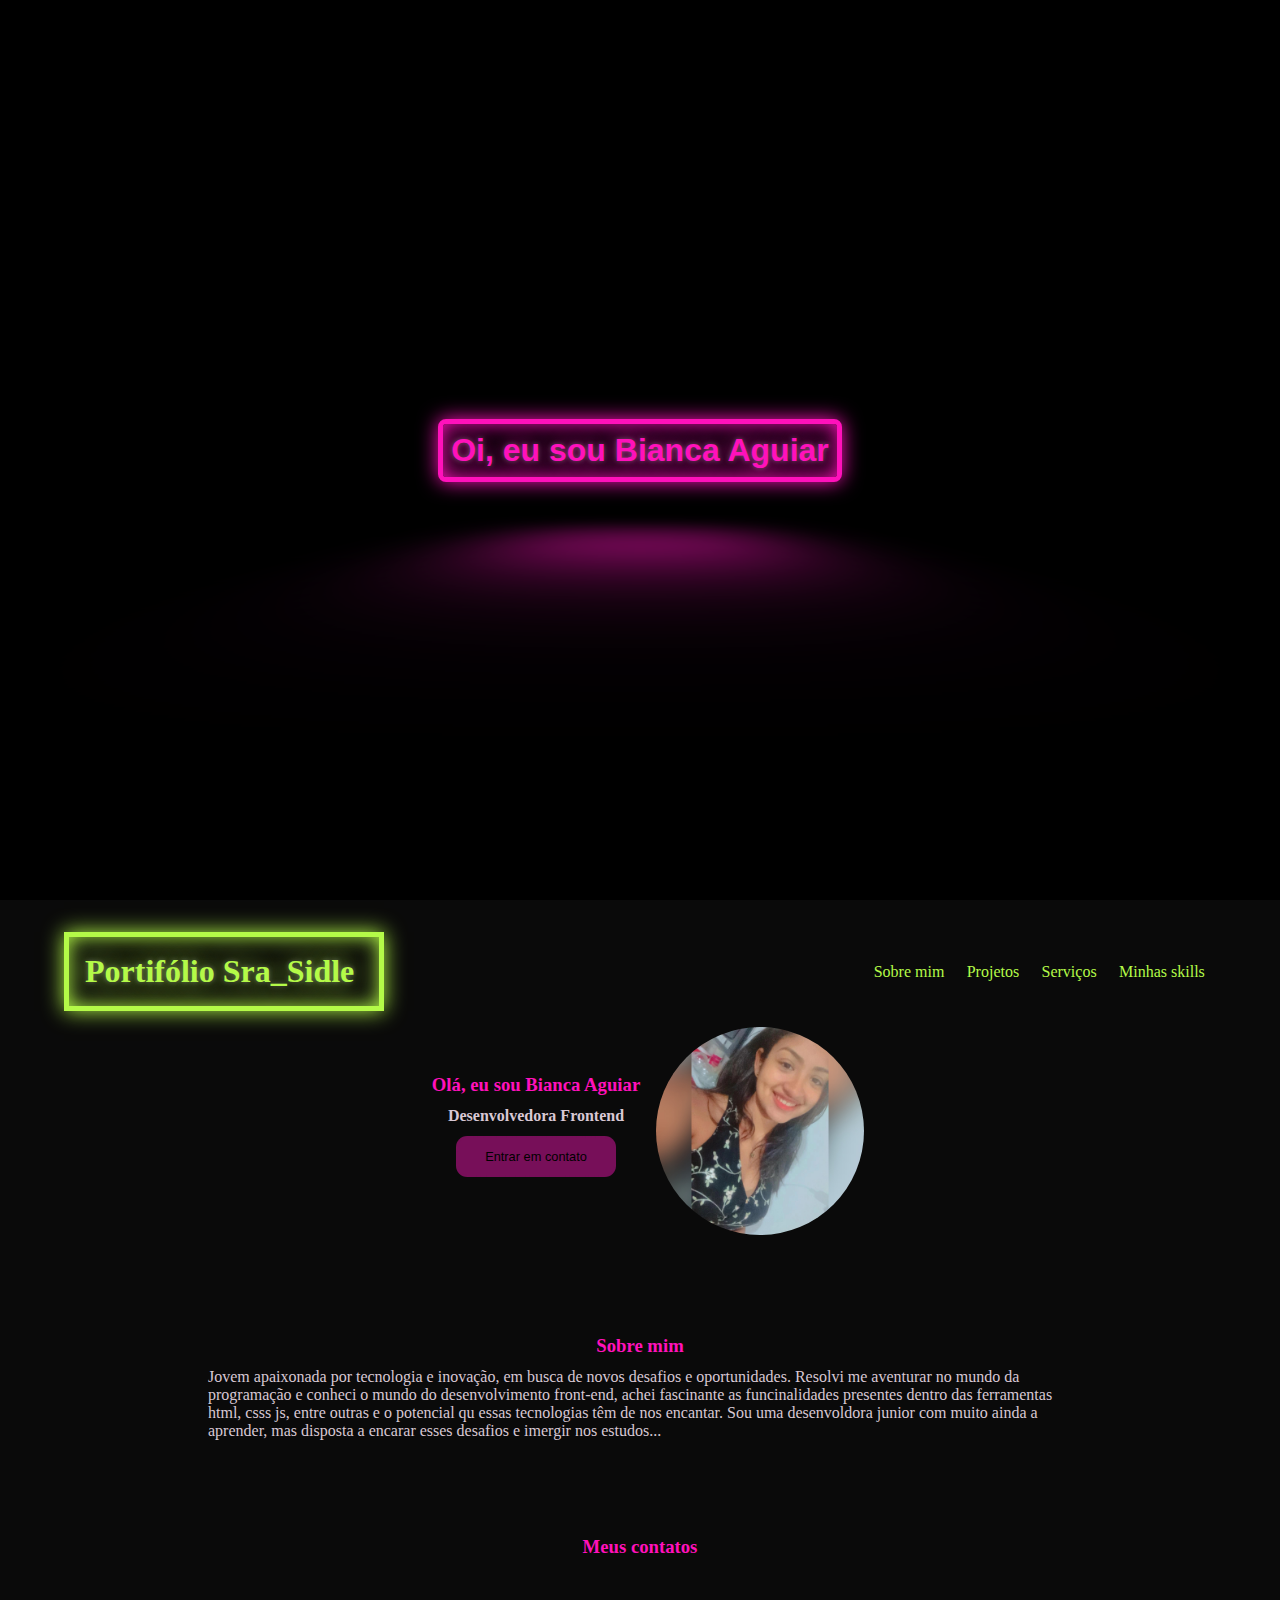
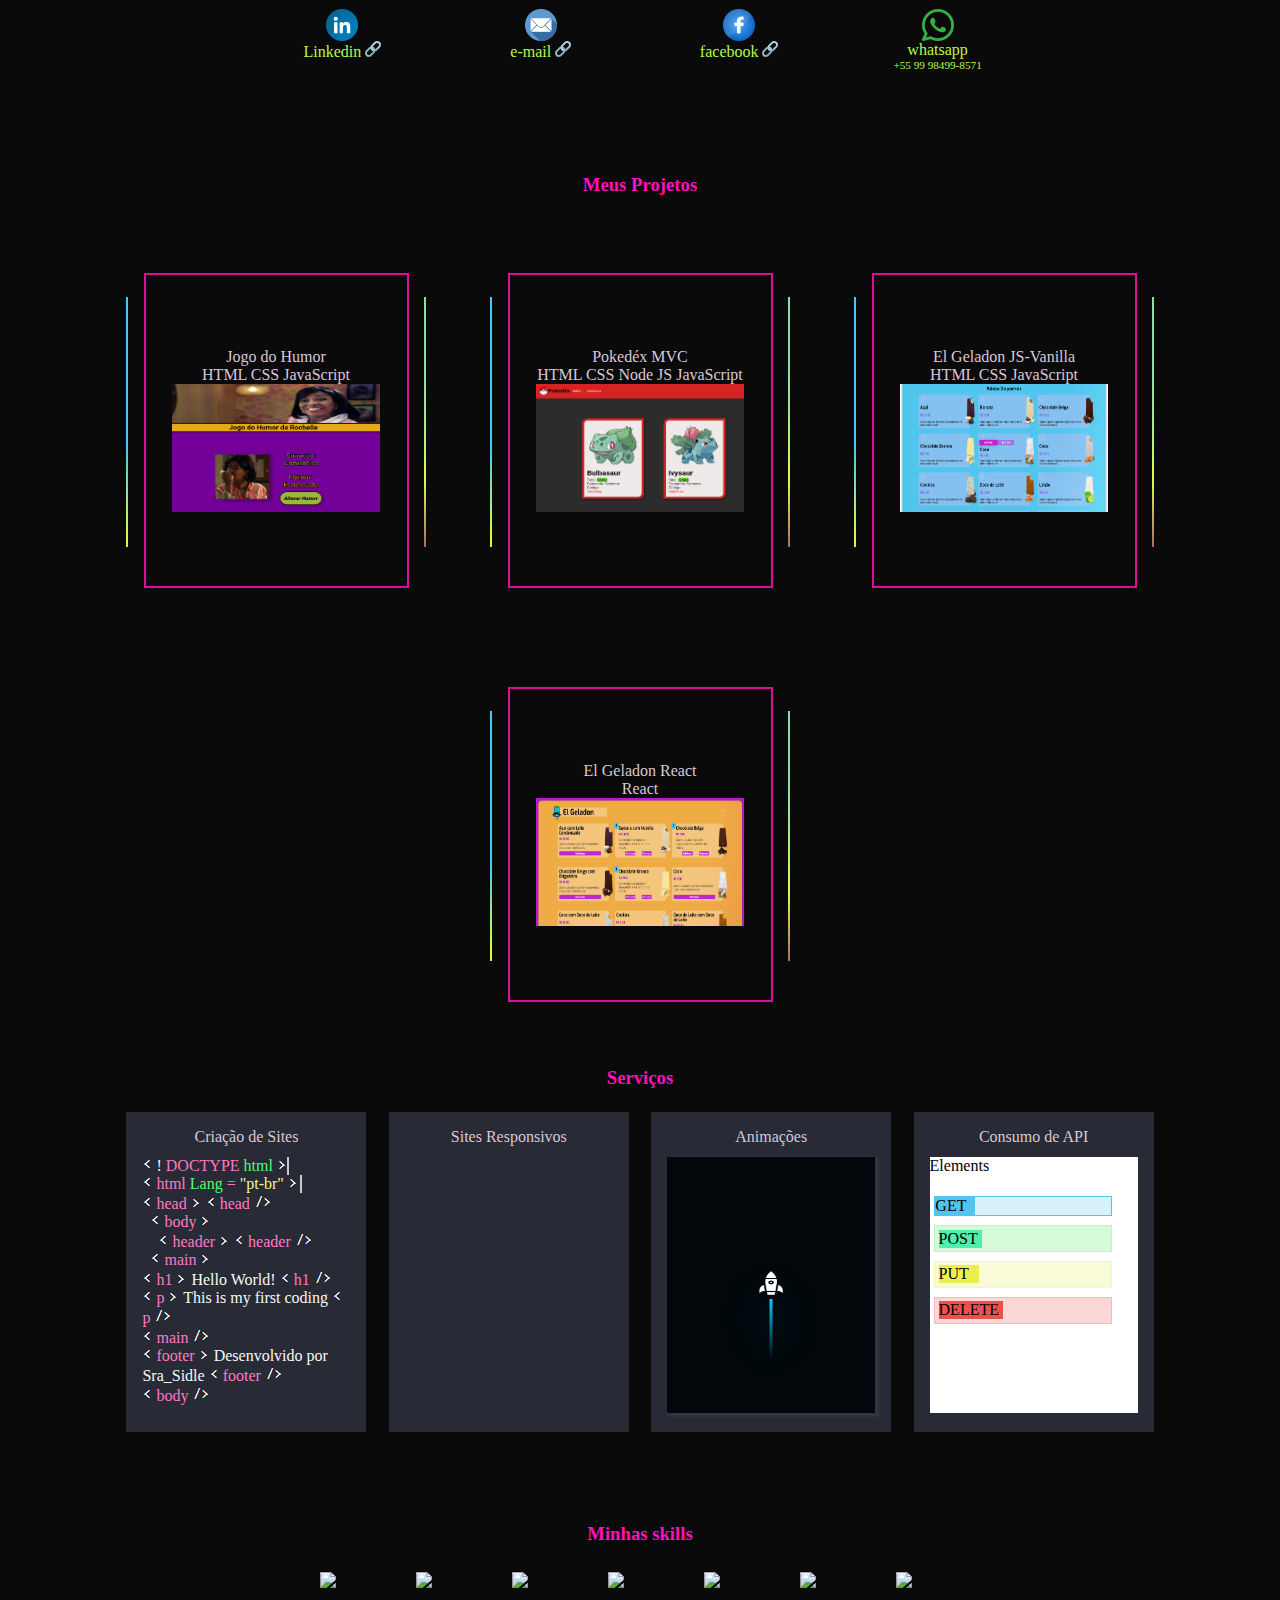
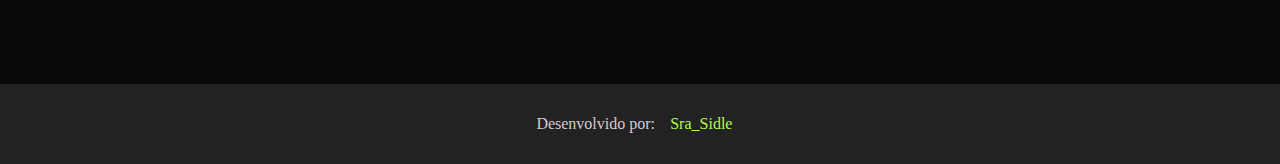
==== commit e9f3f03d: "arrumando a imagem do sinal de menor" ====
--- a/index.html
+++ b/index.html
@@ -173,7 +173,7 @@
       </div>
       
       <div class="line-2 animacao-cursor">
-          <img src="./images/CodigoHTML/Sinal de menor.png" alt="sinal de menor">
+          <img src="./images/CodigoHTML/sinal de menor.png" alt="sinal de menor">
       <span class="pink"> html </span>
       <span class="green-italic">Lang</span>
       <span class="pink">=</span>
@@ -182,73 +182,73 @@
       </div>
 
       <div class="line-3 animacao-cursor">
-        <img src="./images/CodigoHTML/Sinal de menor.png" alt="sinal de menor">
+        <img src="./images/CodigoHTML/sinal de menor.png" alt="sinal de menor">
           <span class="pink">head</span>
         <img src="./images/CodigoHTML/Sinal de maior.png">
-        <img src="./images/CodigoHTML/Sinal de menor.png" alt="sinal de menor">
+        <img src="./images/CodigoHTML/sinal de menor.png" alt="sinal de menor">
           <span class="pink">head</span>
         <img src="./images/CodigoHTML/FechamentoTag.png"  />
       </div>
 
       <div class="line-4 animacao-cursor"> 
-        <img src="./images/CodigoHTML/Sinal de menor.png" style="margin-left: .5rem;" alt="sinal de menor">
+        <img src="./images/CodigoHTML/sinal de menor.png" style="margin-left: .5rem;" alt="sinal de menor">
           <span class="pink" >body</span>
         <img src="./images/CodigoHTML/Sinal de maior.png" alt="sinal de menor">
       </div>
 
       <div class="line-5 animacao-cursor"> 
-        <img src="./images/CodigoHTML/Sinal de menor.png" style="margin-left: 1rem;" alt="sinal de menor">
+        <img src="./images/CodigoHTML/sinal de menor.png" style="margin-left: 1rem;" alt="sinal de menor">
           <span class="pink" >header</span>
         <img src="./images/CodigoHTML/Sinal de maior.png" alt="sinal de menor">
-        <img src="./images/CodigoHTML/Sinal de menor.png" alt="sinal de menor">
+        <img src="./images/CodigoHTML/sinal de menor.png" alt="sinal de menor">
           <span class="pink">header</span>
         <img src="./images/CodigoHTML/FechamentoTag.png"  />
       </div>
 
       <div class="line-6 animacao-cursor"> 
-        <img src="./images/CodigoHTML/Sinal de menor.png" style="margin-left: .5rem;"  alt="sinal de menor">
+        <img src="./images/CodigoHTML/sinal de menor.png" style="margin-left: .5rem;"  alt="sinal de menor">
           <span class="pink" >main</span>
         <img src="./images/CodigoHTML/Sinal de maior.png" alt="sinal de menor">
       </div>
 
       <div class="line-7 animacao-cursor"> 
-        <img src="./images/CodigoHTML/Sinal de menor.png" alt="sinal de menor">
+        <img src="./images/CodigoHTML/sinal de menor.png" alt="sinal de menor">
           <span class="pink" >h1</span>
         <img src="./images/CodigoHTML/Sinal de maior.png" alt="sinal de menor">
             <span class="white">Hello World!</span>
-        <img src="./images/CodigoHTML/Sinal de menor.png" alt="sinal de menor">
+        <img src="./images/CodigoHTML/sinal de menor.png" alt="sinal de menor">
           <span class="pink">h1</span>
         <img src="./images/CodigoHTML/FechamentoTag.png"  />
       </div>
 
       <div class="line-8 animacao-cursor"> 
-        <img src="./images/CodigoHTML/Sinal de menor.png" alt="sinal de menor">
+        <img src="./images/CodigoHTML/sinal de menor.png" alt="sinal de menor">
           <span class="pink" >p</span>
         <img src="./images/CodigoHTML/Sinal de maior.png" alt="sinal de menor">
             <span class="white">This is my first coding</span>
-        <img src="./images/CodigoHTML/Sinal de menor.png" alt="sinal de menor">
+        <img src="./images/CodigoHTML/sinal de menor.png" alt="sinal de menor">
           <span class="pink">p</span>
         <img src="./images/CodigoHTML/FechamentoTag.png"  />
       </div>
 
       <div class="line-9 animacao-cursor"> 
-        <img src="./images/CodigoHTML/Sinal de menor.png" alt="sinal de menor">
+        <img src="./images/CodigoHTML/sinal de menor.png" alt="sinal de menor">
         <span class="pink">main</span>
       <img src="./images/CodigoHTML/FechamentoTag.png"  />
       </div>
 
       <div class="line-10 animacao-cursor"> 
-        <img src="./images/CodigoHTML/Sinal de menor.png" alt="sinal de menor">
+        <img src="./images/CodigoHTML/sinal de menor.png" alt="sinal de menor">
           <span class="pink" >footer</span>
         <img src="./images/CodigoHTML/Sinal de maior.png" alt="sinal de menor">
             <span class="white">Desenvolvido por Sra_Sidle</span>
-        <img src="./images/CodigoHTML/Sinal de menor.png" alt="sinal de menor"/>
+        <img src="./images/CodigoHTML/sinal de menor.png" alt="sinal de menor"/>
           <span class="pink">footer</span>
         <img src="./images/CodigoHTML/FechamentoTag.png"  />
       </div>
 
       <div class="line-11 animacao-cursor">
-        <img src="./images/CodigoHTML/Sinal de menor.png" alt="sinal de menor"/>
+        <img src="./images/CodigoHTML/sinal de menor.png" alt="sinal de menor"/>
           <span class="pink">body</span>
         <img  src="./images/CodigoHTML/FechamentoTag.png" alt="Fechamento de Tag"/>
       </div>
--- a/home.css
+++ b/home.css
@@ -7,6 +7,7 @@
     color: rgb(216, 200, 212);
 }
 
+/*adaptações para tamanhos de tela diferentes*/
 @media only screen and (max-width:1000px){
      nav{
          flex-direction: column-reverse;
@@ -28,7 +29,11 @@
 @media only screen and(max-width: 385px){
 
 }
-    
+
+@media only screen and(max-width: 300px){
+
+}
+/*por conta das animações, esse ".home" vai funcionar como body*/   
 .home{
     width: 100%;
     height: 100%;
@@ -76,12 +81,7 @@
     padding: .7rem;
     font-weight: 1rem;
 }
-
-i{
-    color:#f1b;
-    width: 3rem;
-}
-
+/*meu nome, profissão, botão ancorado à section contatos e foto de perfil*/
 .apresentacao{
     width: 100%;
     display: flex;
@@ -90,38 +90,11 @@
 
 .container-left{
     width: 15rem;
-}
-
-.nome-profissao{
-    width: 100%;
-    height: 50%;
-    display: flex;
-    flex-direction: column;
-    justify-content: center;
-    align-items: center;
-}
-
-.dropdown-content{
-    width: 100%;
-    height: 50%;
-    display: none;
-    flex-direction: column;
-    align-items: center;
-    justify-content: flex-start;
-}
-
-.dropdown-button{
-    height: 50%;
-}
-
-.meus-contatos{
-    height: 50%;
-}
-
-.icone-contato{
-    width: 2rem;
-    color:#50c5ee;
-    background-color: #770f59;
+    height: 13rem;
+    display: flex;
+    flex-direction: column;
+    justify-content: center;
+    align-items: center;
 }
 
 button.contato{
@@ -142,6 +115,8 @@
     font-size: 0.85rem;
     color: rgb(0, 0, 0);
 }
+
+/**/
 
 .contatos{
     border: none;
@@ -158,6 +133,236 @@
 
 .link-contato{
     width: 2rem;
+}
+
+.foto{
+    width: 13rem;
+    border-radius: 50%;
+}
+
+.sobre-eu{
+    margin: 5% 15%;
+    padding: 1rem;
+}
+/*Esse h3 está estilizando todos os títulos das sections*/
+h3{
+    text-align: center;
+    margin-bottom: 0.7rem;
+    color:#f1b;
+}
+/*Estilização da section contatos*/
+#meus-contatos{
+    margin: 5% 15%;
+    padding: 1rem;
+}
+.meus__contatos{   
+    display: flex;
+    justify-content: space-evenly;
+    flex-direction: row;
+    align-items: center;
+    flex-wrap: wrap;
+    margin-top: 2.5rem;
+}
+
+.individual__contact{
+    width: 8rem;
+    height: 6rem;
+    
+}
+
+.individual__contact > a{
+    display: flex;
+    flex-direction: column;
+    align-items: center;
+}
+
+.meu__numero{
+    font-size: .7rem;
+    text-align: center;
+}
+
+/*Configuração das bordas animadas*/
+.container{
+    position: relative;
+    display: flex;
+    justify-content: center;
+    margin: 2rem;
+    align-items: center;
+    width: 300px;
+    height: 350px;
+    overflow: hidden;
+
+}
+
+@keyframes rotate{
+    100%{
+        transform: rotate(360deg);
+    }
+}
+
+.animated-border{
+    width: 600px;
+    height: 250px;
+     margin-bottom: 1rem;
+    position: absolute;
+    background-image: radial-gradient(
+    farthest-corner at 40px 40px,
+    #50c5ee 40%,
+    #defe47,
+    rgba(255, 0, 234, 0.5) 100%);
+    animation: rotate 5s infinite ease-in-out;
+}
+
+.corner{
+    width: 296px;
+    height: 346px;
+    background: rgb(10, 10, 10);
+    z-index: 1;
+    display: flex;
+    align-items: center;
+    justify-content: center; 
+   
+}
+
+.content{
+    width: 265px;
+    height: 315px;
+    z-index: 2;
+    display: flex;
+    flex-direction: column;
+    justify-content: center;
+    align-items: center;
+    border: 2px solid #de0d9c;
+}
+/*section projetos, as animações presentes neles, estão estilizadas em outros arquivos css */
+.container-projects{
+    padding: 1rem;
+    display: flex;
+    flex-wrap: wrap;
+    justify-content: center;
+    align-items: center;
+}
+
+.card-project{
+    background-color: rgb(255,255,255,0.1);
+    padding: 1rem;
+    margin: 2rem;
+    width: 15rem;
+    height: 20rem;
+}
+
+.card-project > img,
+img.card{
+    width: 13rem;
+    height: 8rem;
+}
+/*section de serviços*/
+.row-servicos{
+    display: flex;
+    justify-content: center;
+    align-items: center;
+    flex-wrap: wrap;
+}
+
+.servico{
+    background: #282a36;
+    width: 15rem;
+    height: 20rem;
+    padding: 1rem;
+    margin: 0.7rem;
+}
+
+.nome-servico{
+    text-align: center;
+    margin-bottom: 0.7rem
+}
+
+.representacao__CRUD{
+    width: 100%;
+    height: 16rem;
+    background-color: #fff;
+    color: black;
+}
+
+.methods{
+    width: 90%;
+    height:3rem;
+    margin-top: 1rem;
+    display: flex;
+    flex-direction: column;
+}
+
+.GET{   
+    margin: .3rem;
+    background-color: #50c4ee3a;
+    border: solid 1px #50c5ee;
+}
+
+.GET > p{
+    width: 2.5rem;
+    background-color: #50c5ee;
+}
+
+.POST{
+    margin: .3rem;
+    background-color: #50ee583a;
+    border: solid 1px #50ee583a;
+}
+
+.POST > p{
+    margin: 0.2rem;
+    width: 2.7rem;
+    background-color: #50eeac;
+}
+
+.PUT{
+    margin: .3rem;
+    background-color: #e3ee503a;
+    border: solid 1px #e3ee503a;
+}
+
+.PUT > P{
+    margin: 0.2rem;
+    width: 2.5rem;
+    background-color: #ebee50;
+}
+
+.DELETE{
+    margin: .3rem;
+    background-color: #ee50503a;
+    border: solid 1px #ee50503a;
+}
+
+.DELETE > P{
+    margin: 0.2rem;
+    width: 4rem;
+    background-color: #ee5050;
+}
+/*section das imagens das tecnologias que utilizo*/
+#skills{
+    padding: 1rem;
+    margin: 5% 10%;
+}
+
+.row-skills{
+    display: flex;
+    justify-content: center;
+    align-items: center;
+    flex-wrap: wrap;
+}
+
+.row-skills > img{
+   width: 6rem;
+   padding: 1rem;
+}
+/*rodapé com meus créditos e meu nome ancorado ao linkedin*/
+footer{
+    width: 100%;
+    height: 5rem;
+    display: flex;
+    align-items: center;
+    justify-content: center;
+    background-color: rgb(255,255,255,0.1);
 }
 /* .apresentacao{
     padding: 1rem;
@@ -212,139 +417,3 @@
     text-shadow: 0 0 10px rgba(255, 255, 255, 0.3), 0 0 7px #f1b;
     box-shadow: inset 0 0 3px #f1b, 0 0 3px #f1b;
 } */ /*pra celular tá bom, mas pra computer, não linha 150 solid 2px #f1b;*/
-
-.foto{
-    width: 13rem;
-    border-radius: 50%;
-}
-
-.sobre-eu{
-    margin: 5% 15%;
-    padding: 1rem;
-}
-
-h3{
-    text-align: center;
-    margin-bottom: 0.7rem;
-    color:#f1b;
-}
-
-.container{
-    position: relative;
-    display: flex;
-    justify-content: center;
-    margin: 2rem;
-    align-items: center;
-    width: 300px;
-    height: 350px;
-    overflow: hidden;
-
-}
-
-@keyframes rotate{
-    100%{
-        transform: rotate(360deg);
-    }
-}
-
-.animated-border{
-    width: 600px;
-    height: 250px;
-     margin-bottom: 1rem;
-    position: absolute;
-    background-image: radial-gradient(
-    farthest-corner at 40px 40px,
-    #50c5ee 40%,
-    #defe47,
-    rgba(255, 0, 234, 0.5) 100%);
-    animation: rotate 5s infinite ease-in-out;
-}
-
-.corner{
-    width: 296px;
-    height: 346px;
-    background: rgb(10, 10, 10);
-    z-index: 1;
-    display: flex;
-    align-items: center;
-    justify-content: center; 
-   
-}
-
-.content{
-    width: 265px;
-    height: 315px;
-    z-index: 2;
-    display: flex;
-    flex-direction: column;
-    justify-content: center;
-    align-items: center;
-    border: 2px solid #de0d9c;
-}
-.container-projects{
-    padding: 1rem;
-    display: flex;
-    flex-wrap: wrap;
-    justify-content: center;
-    align-items: center;
-}
-
-.card-project{
-    background-color: rgb(255,255,255,0.1);
-    padding: 1rem;
-    margin: 2rem;
-    width: 15rem;
-    height: 20rem;
-}
-
-.card-project > img,
-img.card{
-    width: 13rem;
-    height: 8rem;
-}
-
-.row-servicos{
-    display: flex;
-    justify-content: center;
-    align-items: center;
-    flex-wrap: wrap;
-}
-
-.servico{
-    background: #282a36;
-    width: 15rem;
-    height: 20rem;
-    padding: 1rem;
-    margin: 0.7rem;
-}
-
-.nome-servico{
-    text-align: center;
-    margin-bottom: 0.7rem
-}
-
-#skills{
-    padding: 1rem;
-    margin: 5% 10%;
-}
-
-.row-skills{
-    display: flex;
-    justify-content: center;
-    align-items: center;
-    flex-wrap: wrap;
-}
-
-.row-skills > img{
-   width: 6rem;
-   padding: 1rem;
-}
-
-footer{
-    width: 100%;
-    height: 5rem;
-    display: flex;
-    align-items: center;
-    justify-content: center;
-    background-color: rgb(255,255,255,0.1);
-}
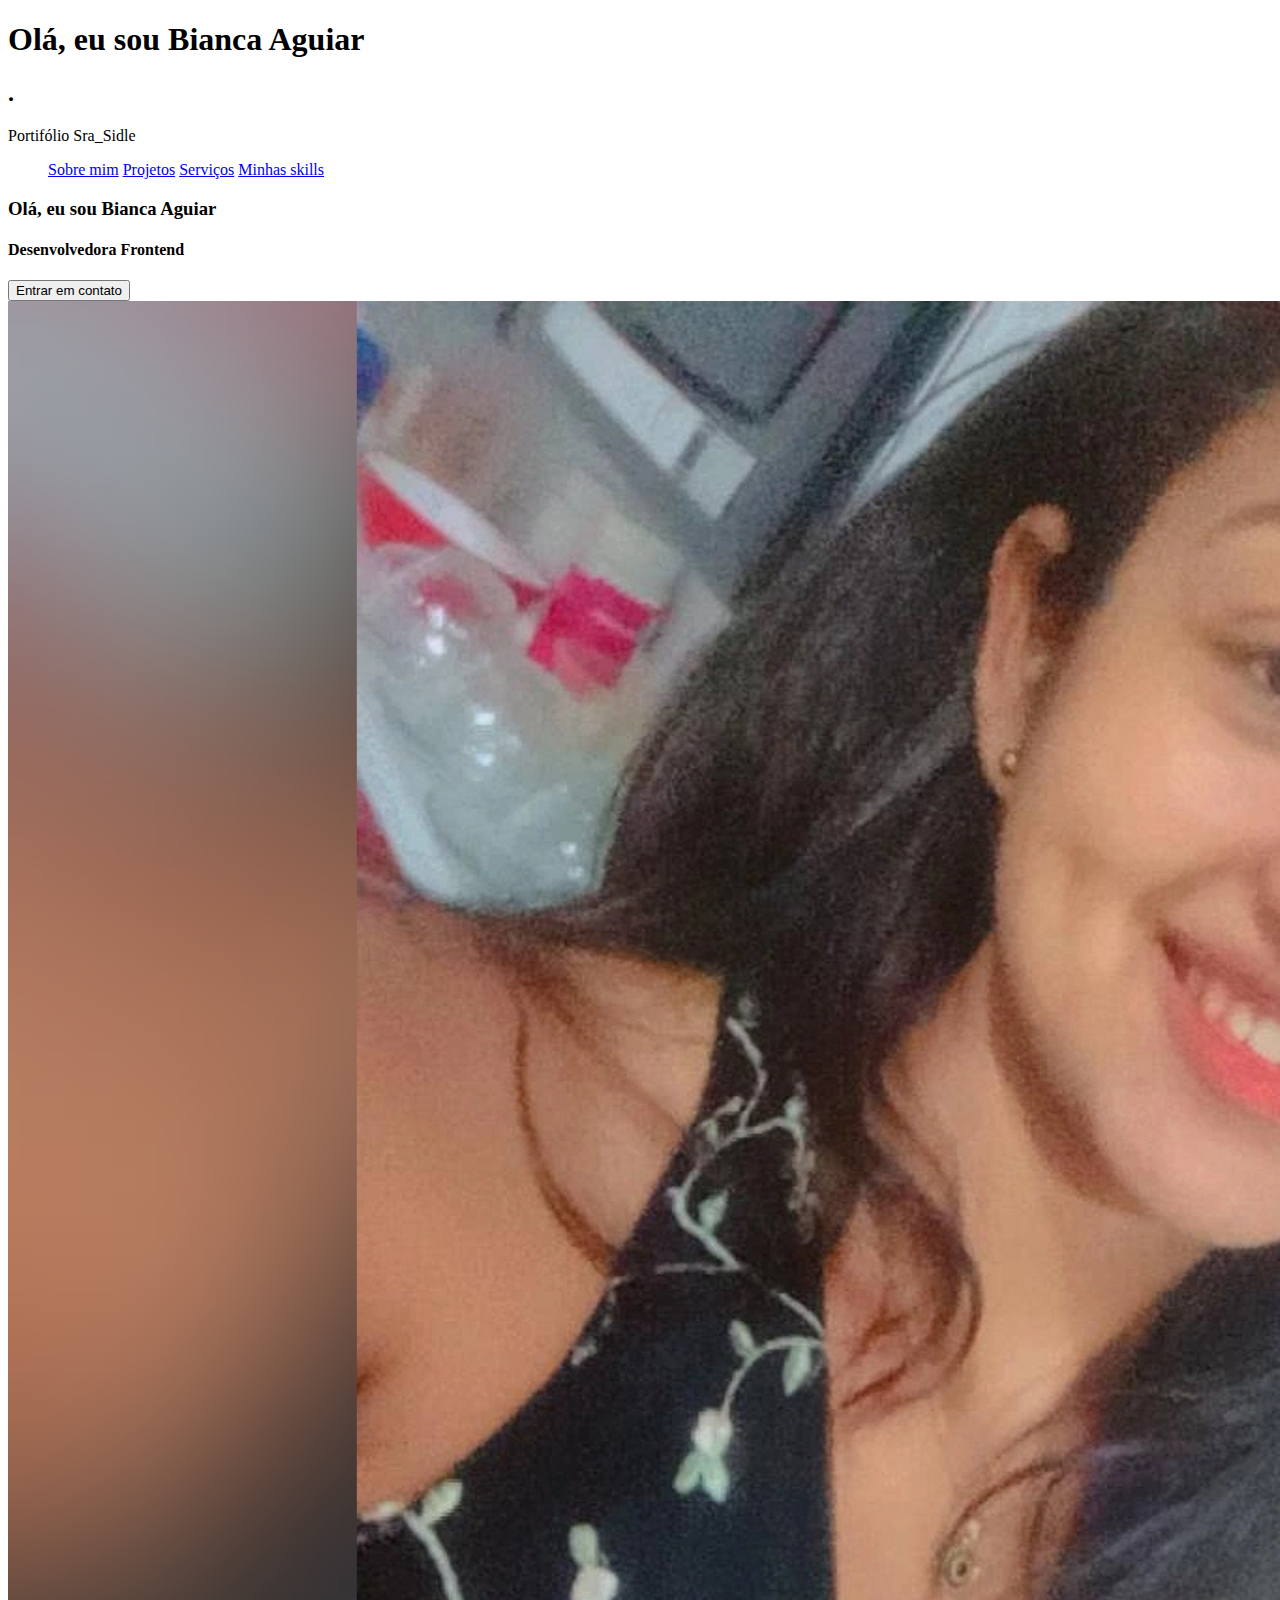
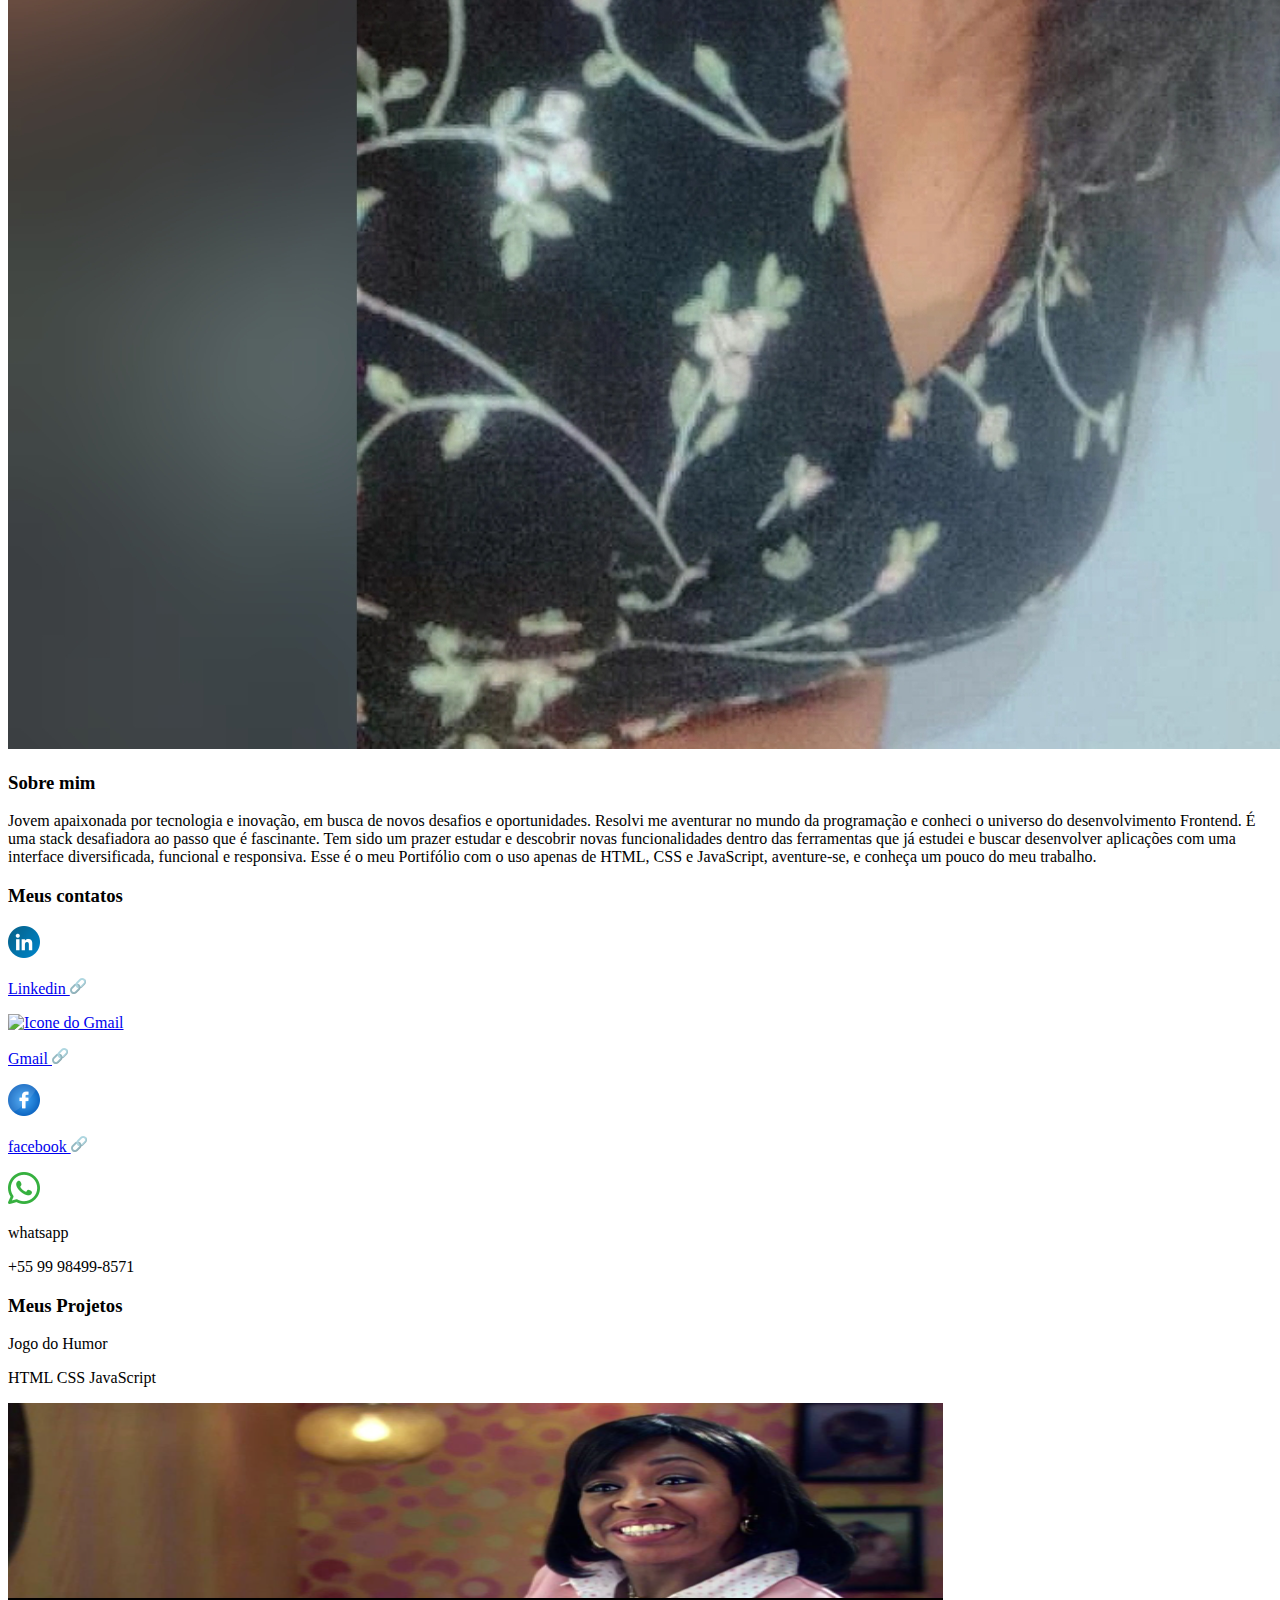
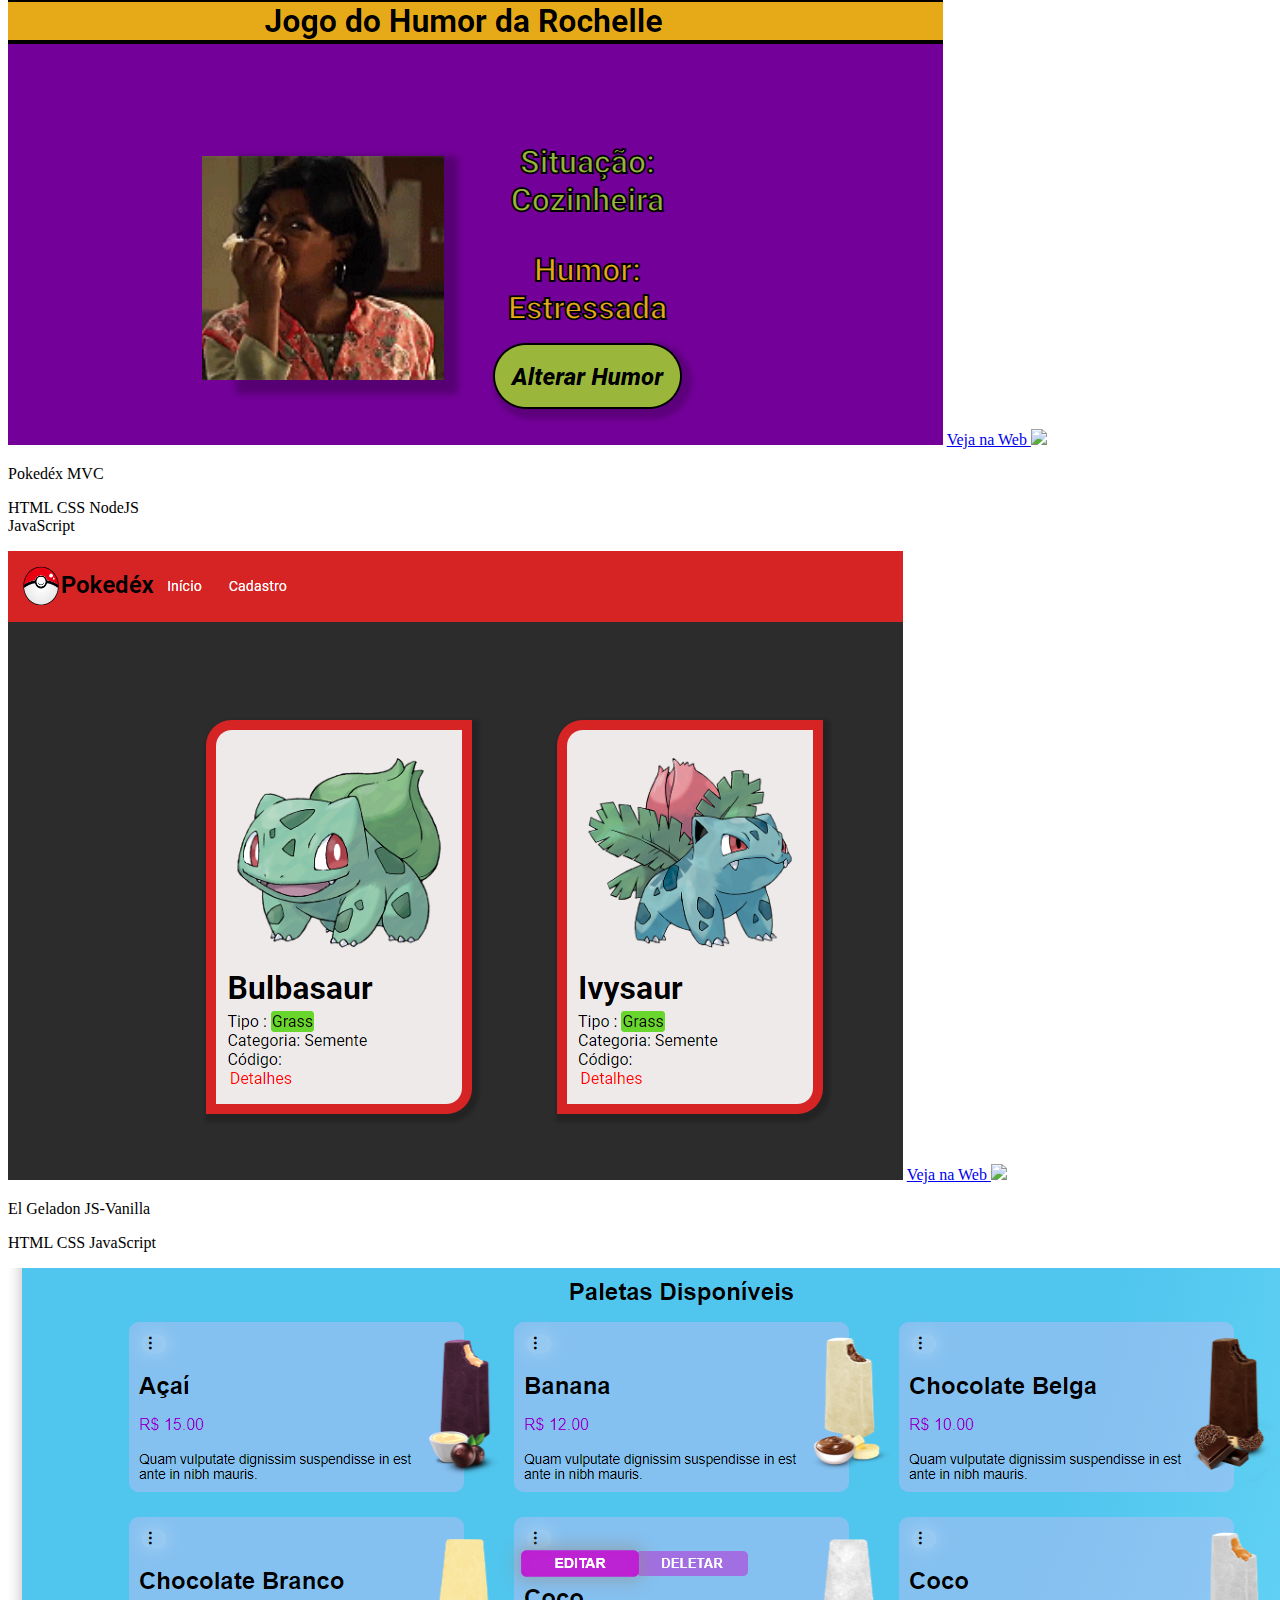
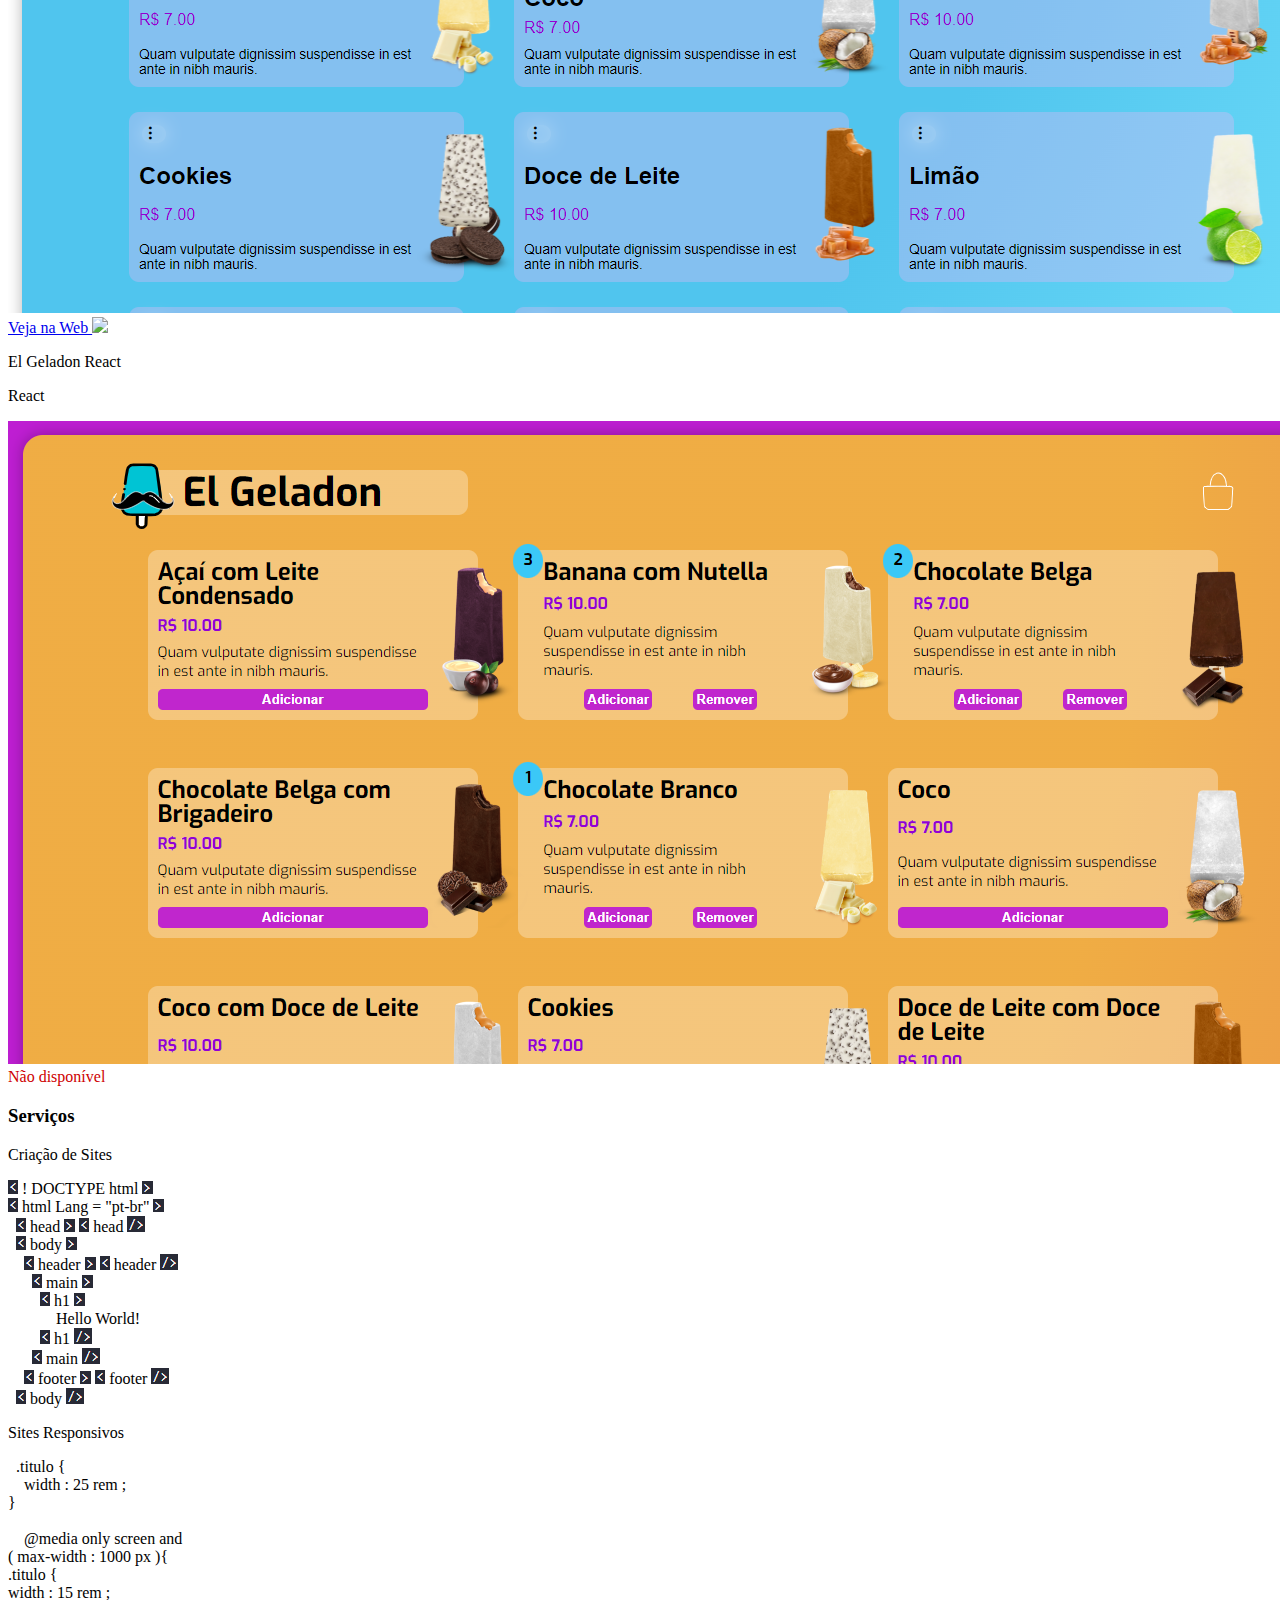
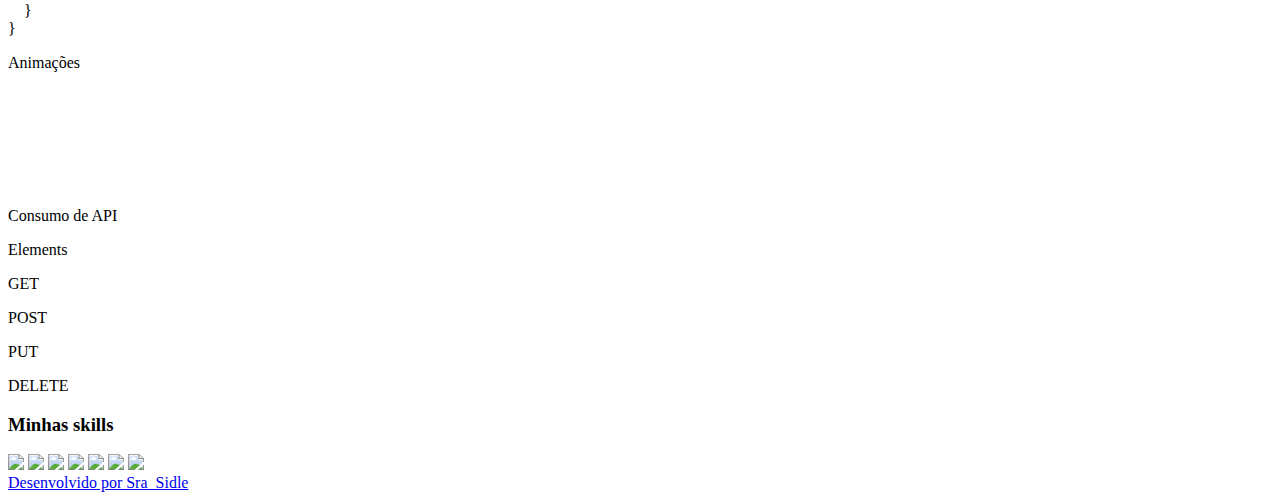
==== commit a2d107ac: "correcao da grafia e alteracoes" ====
--- a/index.html
+++ b/index.html
@@ -4,22 +4,18 @@
     <meta charset="UTF-8" />
     <meta http-equiv="X-UA-Compatible" content="IE=edge" />
     <meta name="viewport" content="width=device-width, initial-scale=1.0" />
-    <link rel="stylesheet" href="./style.css" />
-    <link rel="stylesheet" href="./rocket.css" />
-    <link rel="stylesheet" href="./mini_rocket.css"/>
-    <link rel="stylesheet" href="./home.css" />
-    <link rel="stylesheet" href="./anima.css" />
-    <link
-    rel="stylesheet"
-    href="https://cdn.jsdelivr.net/npm/bootstrap-icons@1.8.2/font/bootstrap-icons.css"
-    />
-    <title> @ Document</title>
+    <link rel="stylesheet" href="./assets/css/style.css" />
+    <link rel="stylesheet" href="./assets/css/rocket.css" />
+    <link rel="stylesheet" href="./assets/css/mini_rocket.css"/>
+    <link rel="stylesheet" href="./assets/css/Neon.css" />
+    <link rel="stylesheet" href="./assets/css/digitacao.css" />
+    <title>Portifólio</title>
   </head>
   <body>
     <main>
       <section class="animacao">
         <h1 class="typing-animation direction-animation">
-          Oi, eu sou Bianca Aguiar
+          Olá, eu sou Bianca Aguiar
         </h1>
         <h2 class="shadown-animation">.</h2>
       </section>
@@ -38,9 +34,13 @@
 
           <div class="apresentacao">
             <div class="container-left">
-                <h3>Olá, eu sou Bianca Aguiar</h3>
-                <h4 class="profissão">Desenvolvedora Frontend</h4>           
-                    <a href="#meus-contatos"><button class="contato">Entrar em contato</button></a>
+              <h3>Olá, eu sou Bianca Aguiar</h3>
+              <h4 class="profissão">Desenvolvedora Frontend</h4>           
+                <a href="#meus-contatos">
+                  <button class="contato">
+                    Entrar em contato
+                  </button>
+                </a>
             </div>
 
             <div class="container-right">
@@ -54,19 +54,17 @@
           <p>
             Jovem apaixonada por tecnologia e inovação, em busca de novos
             desafios e oportunidades. Resolvi me aventurar no mundo da
-            programação e conheci o mundo do desenvolvimento front-end, achei
-            fascinante as funcinalidades presentes dentro das ferramentas html,
-            csss js, entre outras e o potencial qu essas tecnologias têm de nos
-            encantar. Sou uma desenvoldora junior com muito ainda a aprender,
-            mas disposta a encarar esses desafios e imergir nos estudos...
+            programação e conheci o universo do desenvolvimento Frontend.
+            É uma stack desafiadora ao passo que é fascinante. Tem sido um prazer estudar e descobrir 
+            novas funcionalidades dentro das ferramentas que já estudei e buscar
+            desenvolver aplicações com uma interface diversificada, funcional e responsiva. Esse é o meu Portifólio
+            com o uso apenas de HTML, CSS e JavaScript, aventure-se, e conheça um pouco do meu trabalho.
           </p>
         </section>
 
         <section id="meus-contatos">
           <h3>Meus contatos</h3>
-
-          <div class="meus__contatos">
-
+           <div class="meus__contatos">
             <div class="individual__contact">
               <a href="https://www.linkedin.com/in/bianca-aguiar-642811222/" target="_blank">
                 <img class="link-contato" src="./images/icons/linkedin.png" alt="Icone do linkedIn"/>
@@ -75,18 +73,19 @@
             </div>
             
             <div class="individual__contact">
-              <a href="https://mail.google.com/mail/u/1/#inbox?compose=[base64]" target="_blank">
-                <img class="link-contato"src="./images/icons/email.png" alt="icone do google/gmail"/>
-                <p>e-mail <img src="./images/icons/link.png"/></p>
+              <a href="mailto:biancaaguiar2021@gmail.com" target="_blank">
+                <img src="./images/icons/gmail.png" alt="Icone do Gmail">
+                <p>Gmail <img src="./images/icons/link.png"></p>        
               </a>
             </div>
 
             <div class="individual__contact">
-              <a>
+              <a href="https://www.facebook.com/biancaaguiar.morais/" target="_blank">
                 <img class="link-contato" src="./images/icons/facebook.png" alt="icone do facebook"/>
                 <p>facebook <img src="./images/icons/link.png"/></p>
              </a>
             </div>
+
             <div class="individual__contact">
               <a>      
                 <img src="./images/icons/whatsapp (2).png"/>
@@ -95,66 +94,59 @@
                 </p>
               </a>
             </div>
-
-      </div>
+          </div>
         </section>
 
         <section id="projetos">
           <h3>Meus Projetos</h3>
-
-          <div class="container-projects">
+          <div class="container-projects">           
+            <div class="container">
+              <div class="animated-border"></div>
+              <div class="corner">
+                <div class="content">              
+                  <p>Jogo do Humor</p>
+                  <p>HTML CSS JavaScript</p>
+                    <img class="card" src="./images/fotosDeProjetos/Jogo do Humor.png" alt="Projeto ..." />
+                  <a href="https://srasidle.github.io/Jogo-do-Humor_P01_Mod02/" target="_blank">Veja na Web <img src="./images/icons/local-na-rede-internet (2).png"></a>             
+                </div>
+              </div>
+            </div>
             
             <div class="container">
               <div class="animated-border"></div>
-              <div class="corner">
-                <div class="content">
-                  
-                    <p>Jogo do Humor</p>
-                    <p>HTML CSS JavaScript</p>
-                    <img class="card" src="./images/fotosDeProjetos/Jogo do Humor.png" alt="Projeto ..." />
-                                  
+                <div class="corner">
+                  <div class="content">                    
+                    <P>Pokedéx MVC</P>
+                    <p class="fold-break">HTML CSS NodeJS <br> JavaScript</p>
+                       <img  class="card" src="./images/fotosDeProjetos/Pokedex.png" alt="Projeto ..." />
+                    <a href="https://pokedex-bia.herokuapp.com/" target="_blank">Veja na Web <img src="./images/icons/local-na-rede-internet (2).png"></a>                 
                   </div>
                 </div>
-              </div>
-            
-                <div class="container">
-                  <div class="animated-border"></div>
-                  <div class="corner">
-                    <div class="content">
-                      
-                      <P>Pokedéx MVC</P>
-                      <p>HTML CSS Node JS JavaScript</p>
-                      <img  class="card" src="./images/fotosDeProjetos/Pokedex.png" alt="Projeto ..." />
-                                      
-                      </div>
-                    </div>
+            </div>
+
+            <div class="container">
+              <div class="animated-border"></div>
+               <div class="corner">
+                 <div class="content">       
+                   <p>El Geladon JS-Vanilla</p>
+                   <p>HTML CSS JavaScript</p>
+                     <img  class="card" src="./images/fotosDeProjetos/Dropdown e Todas.png" alt="Projeto ..." />
+                   <a href="https://elgeladonjsvanillasrasidle.onrender.com/" target="_blank">Veja na Web <img src="./images/icons/local-na-rede-internet (2).png"></a>                           
+                 </div>
+                </div>
+           </div>
+
+           <div class="container">
+              <div class="animated-border"></div>
+                <div class="corner">
+                  <div class="content">                        
+                    <p>El Geladon React</p>
+                    <p>React</p>
+                      <img  class="card" src="./images/fotosDeProjetos/El geladon_React.png" alt="Imagem do Projeto El Geladon React com cores em tema verão" />
+                    <a style="color: #ce0000">Não disponível</a>                                      
                   </div>
-
-                  <div class="container">
-                    <div class="animated-border"></div>
-                    <div class="corner">
-                      <div class="content">
-                        
-                        <p>El Geladon JS-Vanilla</p>
-                        <p>HTML CSS JavaScript</p>
-                        <img  class="card" src="./images/fotosDeProjetos/Dropdown e Todas.png" alt="Projeto ..." />
-                                                  
-                        </div>
-                      </div>
-                    </div>
-
-                    <div class="container">
-                      <div class="animated-border"></div>
-                      <div class="corner">
-                        <div class="content">
-                          
-                          <p>El Geladon React</p>
-                          <p>React</p>
-                          <img  class="card" src="./images/fotosDeProjetos/El geladon_React.png" alt="Imagem do Projeto El Geladon React com cores em tema verão" />
-                                                                
-                          </div>
-                        </div>
-                      </div>
+                </div>
+           </div>
 
         </section>
 
@@ -182,7 +174,7 @@
       </div>
 
       <div class="line-3 animacao-cursor">
-        <img src="./images/CodigoHTML/sinal de menor.png" alt="sinal de menor">
+        <img src="./images/CodigoHTML/sinal de menor.png" style="margin-left: .5rem;" alt="sinal de menor">
           <span class="pink">head</span>
         <img src="./images/CodigoHTML/Sinal de maior.png">
         <img src="./images/CodigoHTML/sinal de menor.png" alt="sinal de menor">
@@ -206,58 +198,76 @@
       </div>
 
       <div class="line-6 animacao-cursor"> 
-        <img src="./images/CodigoHTML/sinal de menor.png" style="margin-left: .5rem;"  alt="sinal de menor">
+        <img src="./images/CodigoHTML/sinal de menor.png" style="margin-left:1.5rem;"  alt="sinal de menor">
           <span class="pink" >main</span>
         <img src="./images/CodigoHTML/Sinal de maior.png" alt="sinal de menor">
       </div>
 
       <div class="line-7 animacao-cursor"> 
-        <img src="./images/CodigoHTML/sinal de menor.png" alt="sinal de menor">
+        <img src="./images/CodigoHTML/sinal de menor.png" style="margin-left: 2rem;" alt="sinal de menor">
           <span class="pink" >h1</span>
-        <img src="./images/CodigoHTML/Sinal de maior.png" alt="sinal de menor">
-            <span class="white">Hello World!</span>
-        <img src="./images/CodigoHTML/sinal de menor.png" alt="sinal de menor">
+        <img src="./images/CodigoHTML/Sinal de maior.png" alt="sinal de menor"><br>
+            <span class="white" style="margin-left: 3rem;">Hello World!</span><br>
+        <img src="./images/CodigoHTML/sinal de menor.png" style="margin-left: 2rem;" alt="sinal de menor">
           <span class="pink">h1</span>
         <img src="./images/CodigoHTML/FechamentoTag.png"  />
       </div>
 
       <div class="line-8 animacao-cursor"> 
-        <img src="./images/CodigoHTML/sinal de menor.png" alt="sinal de menor">
-          <span class="pink" >p</span>
-        <img src="./images/CodigoHTML/Sinal de maior.png" alt="sinal de menor">
-            <span class="white">This is my first coding</span>
-        <img src="./images/CodigoHTML/sinal de menor.png" alt="sinal de menor">
-          <span class="pink">p</span>
-        <img src="./images/CodigoHTML/FechamentoTag.png"  />
+        <img src="./images/CodigoHTML/sinal de menor.png" style="margin-left:1.5rem;"  alt="sinal de menor">
+          <span class="pink" >main</span>
+        <img src="./images/CodigoHTML/FechamentoTag.png" alt="sinal de menor">
       </div>
 
       <div class="line-9 animacao-cursor"> 
-        <img src="./images/CodigoHTML/sinal de menor.png" alt="sinal de menor">
-        <span class="pink">main</span>
-      <img src="./images/CodigoHTML/FechamentoTag.png"  />
-      </div>
-
-      <div class="line-10 animacao-cursor"> 
-        <img src="./images/CodigoHTML/sinal de menor.png" alt="sinal de menor">
+        <img src="./images/CodigoHTML/sinal de menor.png" style="margin-left: 1rem;" alt="sinal de menor">
           <span class="pink" >footer</span>
         <img src="./images/CodigoHTML/Sinal de maior.png" alt="sinal de menor">
-            <span class="white">Desenvolvido por Sra_Sidle</span>
+            <span class="white"></span>
         <img src="./images/CodigoHTML/sinal de menor.png" alt="sinal de menor"/>
           <span class="pink">footer</span>
         <img src="./images/CodigoHTML/FechamentoTag.png"  />
       </div>
 
-      <div class="line-11 animacao-cursor">
-        <img src="./images/CodigoHTML/sinal de menor.png" alt="sinal de menor"/>
+      <div class="line-10 animacao-cursor">
+        <img src="./images/CodigoHTML/sinal de menor.png" style="margin-left: .5rem;" alt="sinal de menor"/>
           <span class="pink">body</span>
         <img  src="./images/CodigoHTML/FechamentoTag.png" alt="Fechamento de Tag"/>
       </div>
 
           </div>
 
-          <div class="servico" id="servico-2">
-             
+          <div class="servico" id="servico-2">            
             <p class="nome-servico">Sites Responsivos</p>
+              <div class="css__responsive">
+                <span class="green-italic" style="margin-left: .5rem;">.titulo</span>
+                <span class="pink">{</span> <br>
+                <span class="cyan" style="margin-left: 1rem;">width</span>
+                <span class="pink">:</span>
+                <span class="purple"> 25</span>
+                <span class="pink">rem</span>
+                <span class="white">;</span><br>
+                <span class="pink">}</span><br><br>
+
+                <span class="pink" style="margin-left: 1rem">@media only</span>
+                <span class="purple">screen</span>
+                <span class="pink">and</span> <br>
+                <span class="white">(</span>
+                <span class="cyan">max-width</span>
+                <span class="pink">:</span>
+                <span class="purple">1000</span>
+                <span class="pink">px</span>
+                <span class="white">){</span> <br>
+                <span class="green-italic">.titulo</span>
+                <span class="pink">{</span> <br>
+                <span class="cyan">width</span>
+                <span class="pink">:</span>
+                <span class="purple"> 15</span>
+                <span class="pink">rem</span>
+                <span class="white">;</span><br>
+                <span class="pink" style="margin-left: 1rem">}</span><br>
+                <span class="white">}</span><br>
+              </div>
           </div>
 
           <div class="servico" id="servico-3">
@@ -274,6 +284,7 @@
           <div class="servico" id="servico-4">            
             <p class="nome-servico">Consumo de API</p>
               <div class="representacao__CRUD">
+              
                 <p>Elements</p>
                   <div class="methods">
                       <div class="GET">
@@ -310,18 +321,16 @@
           </div>
         </section>
          <footer>
-        <p class="autor">
-          Desenvolvido por:
-          <a
-            href="https://www.linkedin.com/in/bianca-aguiar-642811222/F"
+          <a class="footer"
+            href="https://github.com/SraSidle"
             target="_blank"
-            >Sra_Sidle</a
-          >
-        </p>
+            >Desenvolvido por Sra_Sidle
+          </a>
+
       </footer>  
       </section>  
      
     </main>
-    <script src="./script.js"></script>
+    <script src="./assets/script.js"></script>
   </body>
 </html>
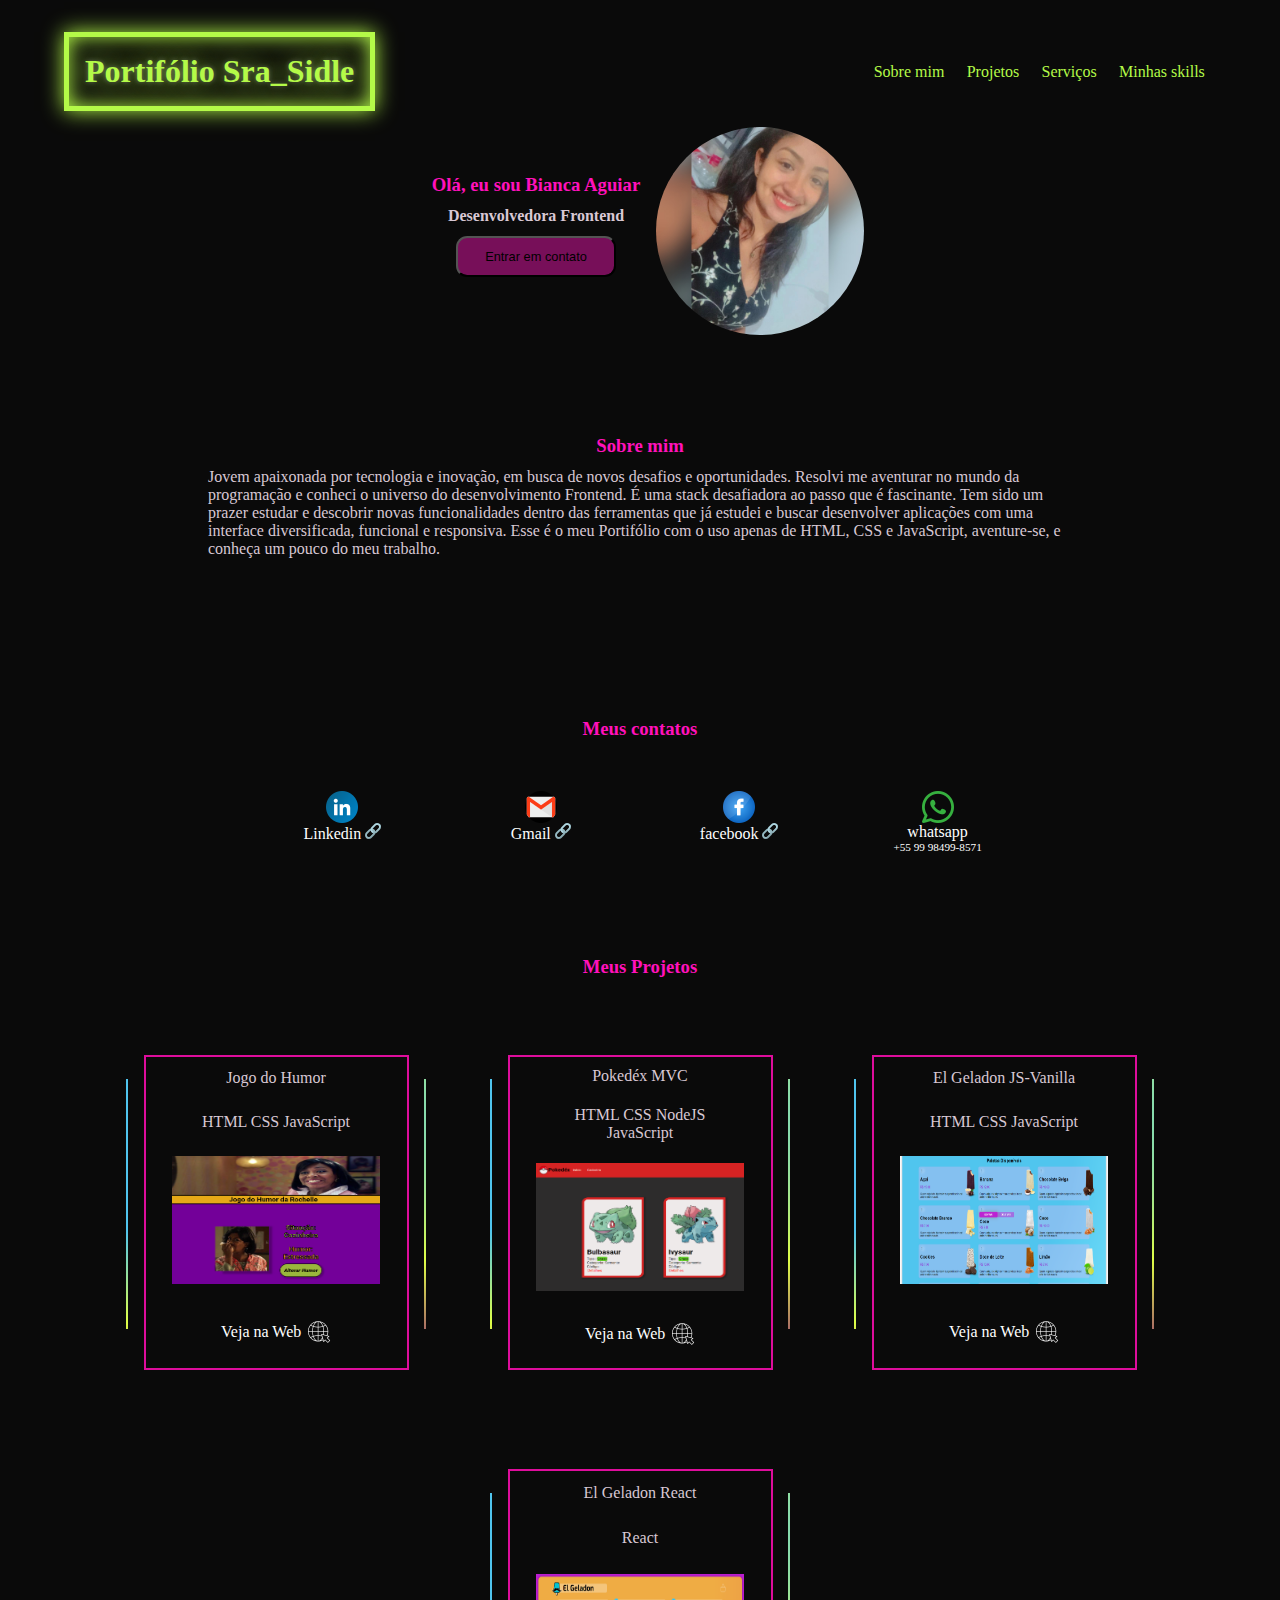
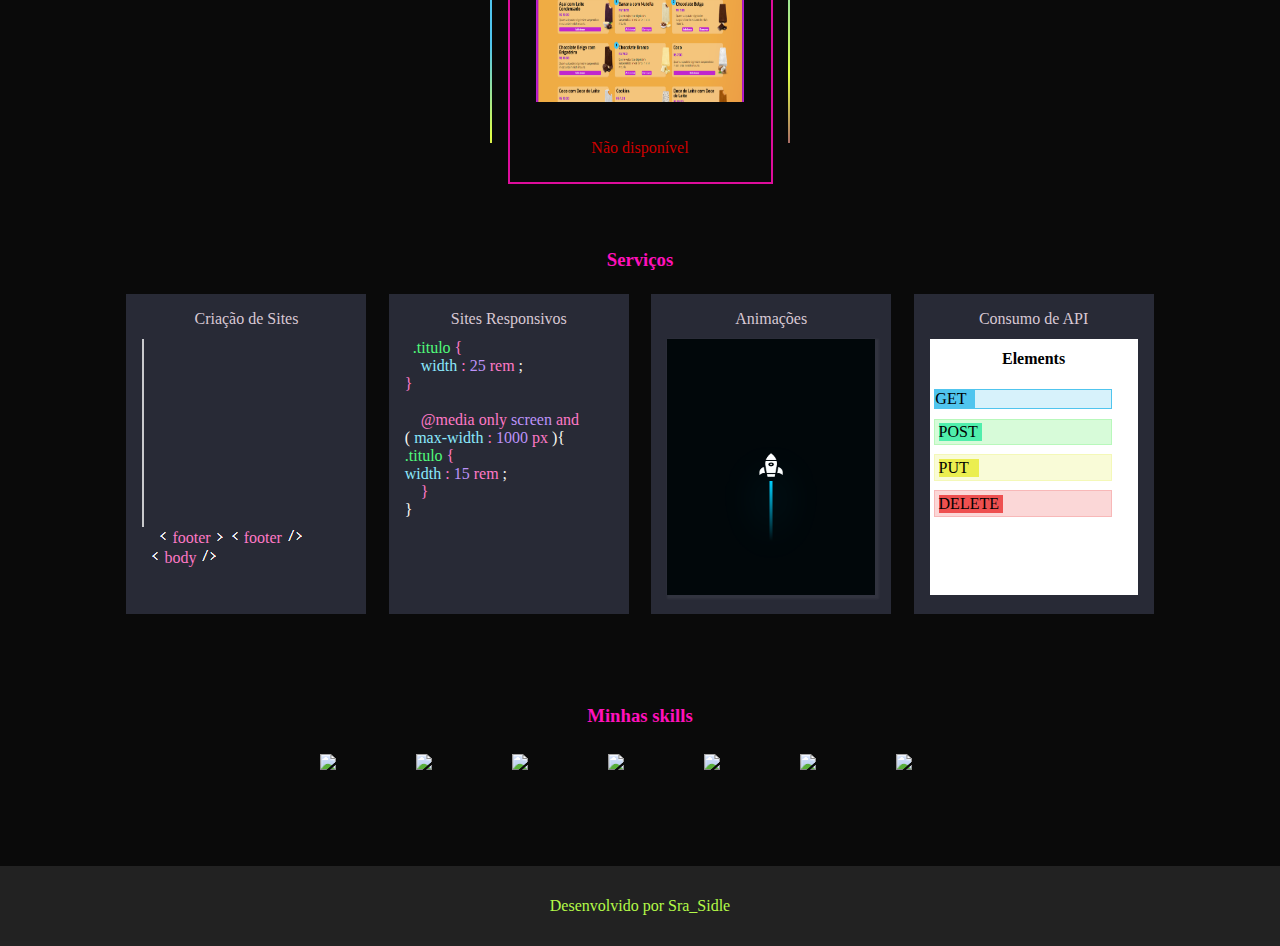
==== commit f7bf096c: "correcao das linhas da animacao" ====
--- a/index.html
+++ b/index.html
@@ -207,19 +207,25 @@
         <img src="./images/CodigoHTML/sinal de menor.png" style="margin-left: 2rem;" alt="sinal de menor">
           <span class="pink" >h1</span>
         <img src="./images/CodigoHTML/Sinal de maior.png" alt="sinal de menor"><br>
+      </div>
+
+        <div class="line-8 animacao-cursor">
             <span class="white" style="margin-left: 3rem;">Hello World!</span><br>
-        <img src="./images/CodigoHTML/sinal de menor.png" style="margin-left: 2rem;" alt="sinal de menor">
-          <span class="pink">h1</span>
-        <img src="./images/CodigoHTML/FechamentoTag.png"  />
-      </div>
-
-      <div class="line-8 animacao-cursor"> 
+        </div>
+
+        <div class="line-9 animacao-cursor">
+          <img src="./images/CodigoHTML/sinal de menor.png" style="margin-left: 2rem;" alt="sinal de menor">
+           <span class="pink">h1</span>
+          <img src="./images/CodigoHTML/FechamentoTag.png"  />
+        </div>
+        
+      <div class="line-10 animacao-cursor"> 
         <img src="./images/CodigoHTML/sinal de menor.png" style="margin-left:1.5rem;"  alt="sinal de menor">
           <span class="pink" >main</span>
         <img src="./images/CodigoHTML/FechamentoTag.png" alt="sinal de menor">
       </div>
 
-      <div class="line-9 animacao-cursor"> 
+      <div class="line-11 animacao-cursor"> 
         <img src="./images/CodigoHTML/sinal de menor.png" style="margin-left: 1rem;" alt="sinal de menor">
           <span class="pink" >footer</span>
         <img src="./images/CodigoHTML/Sinal de maior.png" alt="sinal de menor">
@@ -229,7 +235,7 @@
         <img src="./images/CodigoHTML/FechamentoTag.png"  />
       </div>
 
-      <div class="line-10 animacao-cursor">
+      <div class="line-12 animacao-cursor">
         <img src="./images/CodigoHTML/sinal de menor.png" style="margin-left: .5rem;" alt="sinal de menor"/>
           <span class="pink">body</span>
         <img  src="./images/CodigoHTML/FechamentoTag.png" alt="Fechamento de Tag"/>
--- a/assets/css/style.css
+++ b/assets/css/style.css
@@ -0,0 +1,423 @@
+/*Neste arquivo, está presente a estilização da página inicial completa, alguns dos seus componentes estão
+em outros arquivos css
+1-animação de quando recarrega a página: "Neon.css"
+2-animação de digitar na secção de serviços, está no arquivo "digitacao.css"
+3-mini-rocket foi uma adaptação para caber no card de serviços "mini_rocket.css"
+$-por enquanto, desconsiderar o rocket.css*/
+body {
+  background-color: rgb(10, 10, 10);
+  width: 100vw;
+  height: 100vh;
+  color: rgb(216, 200, 212);
+}
+
+/*adaptações para tamanhos de tela diferentes*/
+@media only screen and (max-width: 1000px) {
+  nav {
+    flex-direction: column-reverse;
+    justify-content: center;
+    align-items: center;
+  }
+  .apresentacao {
+    display: flex;
+    flex-direction: column-reverse;
+    justify-content: center;
+    align-items: center;
+  }
+}
+
+@media only screen and(max-width: 385px) {
+  .container {
+    width: 270px;
+    height: 350px;
+  }
+  .corner {
+    width: 246px;
+    height: 296px;
+  }
+
+  .content {
+    width: 215px;
+    height: 275px;
+  }
+  .card {
+    width: 10rem;
+  }
+}
+
+/*por conta das animações, esse ".home" vai funcionar como body*/
+.home {
+  display: none;
+  flex-direction: column;
+  width: 100%;
+  height: 100%;
+}
+
+header {
+  display: flex;
+  flex-direction: column;
+  width: 100%;
+  padding: 1rem 3rem;
+}
+
+nav {
+  padding: 1rem;
+  display: flex;
+  justify-content: space-between;
+  align-items: center;
+}
+
+nav > p {
+  font-size: 2rem;
+  font-weight: 700;
+  padding: 1rem;
+  color: #b4fa48;
+  border: solid 5px #b4fa48;
+  text-shadow: 0 0 5px rgba(255, 255, 255, 0.3), 0 0 25px #b4fa48;
+  box-shadow: inset 0 0 20px #b4fa48, 0 0 20px #b4fa48;
+}
+
+.titulo {
+  width: auto;
+  text-align: center;
+}
+
+ul {
+  display: flex;
+  justify-content: space-evenly;
+  align-items: center;
+  flex-direction: row;
+}
+
+a {
+  color: #b4fa48;
+  text-decoration: none;
+  padding: 0.7rem;
+  font-weight: 1rem;
+}
+/*meu nome, profissão, botão ancorado à section contatos e foto de perfil*/
+.apresentacao {
+  width: 100%;
+  display: flex;
+  justify-content: center;
+}
+
+.container-left {
+  width: 15rem;
+  height: 13rem;
+  display: flex;
+  flex-direction: column;
+  justify-content: center;
+  align-items: center;
+}
+
+button.contato {
+  width: 10rem;
+  padding: 0.7rem;
+  border-radius: 0.7rem;
+  font-size: 0.8rem;
+  align-items: center;
+  font-weight: 500;
+  transition: ease-in-out 1s;
+  background-color: #770f59;
+}
+
+button.contato:hover {
+  background-color: #b3fa48d7;
+  font-weight: 500;
+  font-size: 0.85rem;
+  color: rgb(0, 0, 0);
+}
+
+/**/
+
+.contatos {
+  border: none;
+  width: 2.5rem;
+  height: 2.5rem;
+  margin: 0.3rem 0.2rem;
+  color: #f1b;
+  font-weight: 1000;
+  font-size: 1.5rem;
+  background-color: black;
+  text-shadow: 0 0 10px rgba(255, 255, 255, 0.3), 0 0 7px #f1b;
+  box-shadow: inset 0 0 3px #f1b, 0 0 3px #f1b;
+}
+
+.link-contato {
+  width: 2rem;
+}
+
+.foto {
+  width: 13rem;
+  border-radius: 50%;
+}
+
+.sobre-eu {
+  margin: 5% 15%;
+  padding: 1rem;
+}
+/*Esse h3 está estilizando todos os títulos das sections*/
+h3 {
+  text-align: center;
+  margin-bottom: 0.7rem;
+  color: #f1b;
+}
+/*Estilização da section contatos*/
+#meus-contatos {
+  margin: 5% 15%;
+  padding: 1rem;
+}
+.meus__contatos {
+  display: flex;
+  justify-content: space-evenly;
+  flex-direction: row;
+  align-items: center;
+  flex-wrap: wrap;
+  margin-top: 2.5rem;
+}
+
+.individual__contact {
+  width: 8rem;
+  height: 6rem;
+}
+
+.individual__contact > a {
+  color: white;
+  display: flex;
+  flex-direction: column;
+  align-items: center;
+}
+
+.individual__contact > a:hover {
+  color: #770f59;
+}
+
+.meu__numero {
+  font-size: 0.7rem;
+  text-align: center;
+}
+
+/*Configuração das bordas animadas*/
+.container {
+  position: relative;
+  display: flex;
+  justify-content: center;
+  margin: 2rem;
+  align-items: center;
+  width: 300px;
+  height: 350px;
+  overflow: hidden;
+}
+
+@keyframes rotate {
+  100% {
+    transform: rotate(360deg);
+  }
+}
+
+.animated-border {
+  width: 600px;
+  height: 250px;
+  margin-bottom: 1rem;
+  position: absolute;
+  background-image: radial-gradient(
+    farthest-corner at 40px 40px,
+    #50c5ee 40%,
+    #defe47,
+    rgba(255, 0, 234, 0.5) 100%
+  );
+  animation: rotate 5s infinite ease-in-out;
+}
+
+.corner {
+  width: 296px;
+  height: 346px;
+  background: rgb(10, 10, 10);
+  z-index: 1;
+  display: flex;
+  align-items: center;
+  justify-content: center;
+}
+
+.content {
+  width: 265px;
+  height: 315px;
+  z-index: 2;
+  display: flex;
+  flex-direction: column;
+  justify-content: space-around;
+  align-items: center;
+  border: 2px solid #de0d9c;
+}
+.card {
+  transition: ease-in-out 1s;
+}
+.card:hover {
+  transform: scale(1.4);
+}
+
+.content > a {
+  color: white;
+  width: 55%;
+  display: flex;
+  justify-content: space-evenly;
+  align-items: center;
+  cursor: pointer;
+}
+
+.content > a:hover {
+  color: rgba(255, 0, 234, 0.5);
+}
+
+.fold-break {
+  text-align: center;
+}
+
+/*section projetos, as animações presentes neles, estão estilizadas em outros arquivos css */
+.container-projects {
+  padding: 1rem;
+  display: flex;
+  flex-wrap: wrap;
+  justify-content: center;
+  align-items: center;
+}
+
+.card-project {
+  background-color: rgb(255, 255, 255, 0.1);
+  padding: 1rem;
+  margin: 2rem;
+  width: 15rem;
+  height: 20rem;
+}
+
+.card-project > img,
+img.card {
+  width: 13rem;
+  height: 8rem;
+}
+/*section de serviços*/
+.row-servicos {
+  display: flex;
+  justify-content: center;
+  align-items: center;
+  flex-wrap: wrap;
+}
+
+.servico {
+  background: #282a36;
+  width: 15rem;
+  height: 20rem;
+  padding: 1rem;
+  margin: 0.7rem;
+}
+
+.nome-servico {
+  text-align: center;
+  margin-bottom: 0.7rem;
+}
+
+.representacao__CRUD {
+  width: 100%;
+  height: 16rem;
+  background-color: #fff;
+  color: black;
+}
+
+.representacao__CRUD > p {
+  padding-top: 0.7rem;
+  text-align: center;
+  font-size: 1rem;
+  font-weight: 600;
+}
+.methods {
+  width: 90%;
+  height: 3rem;
+  margin-top: 1rem;
+  display: flex;
+  flex-direction: column;
+}
+
+.GET {
+  margin: 0.3rem;
+  background-color: #50c4ee3a;
+  border: solid 1px #50c5ee;
+}
+
+.GET > p {
+  width: 2.5rem;
+  background-color: #50c5ee;
+}
+
+.POST {
+  margin: 0.3rem;
+  background-color: #50ee583a;
+  border: solid 1px #50ee583a;
+}
+
+.POST > p {
+  margin: 0.2rem;
+  width: 2.7rem;
+  background-color: #50eeac;
+}
+
+.PUT {
+  margin: 0.3rem;
+  background-color: #e3ee503a;
+  border: solid 1px #e3ee503a;
+}
+
+.PUT > P {
+  margin: 0.2rem;
+  width: 2.5rem;
+  background-color: #ebee50;
+}
+
+.DELETE {
+  margin: 0.3rem;
+  background-color: #ee50503a;
+  border: solid 1px #ee50503a;
+}
+
+.DELETE > P {
+  margin: 0.2rem;
+  width: 4rem;
+  background-color: #ee5050;
+}
+/*section das imagens das tecnologias que utilizo*/
+#skills {
+  padding: 1rem;
+  margin: 5% 10%;
+}
+
+.row-skills {
+  display: flex;
+  justify-content: center;
+  align-items: center;
+  flex-wrap: wrap;
+}
+
+.row-skills > img {
+  width: 6rem;
+  padding: 1rem;
+}
+/*rodapé com meus créditos e meu nome ancorado ao linkedin*/
+footer {
+  width: 100%;
+  height: 5rem;
+  display: flex;
+  align-items: center;
+  justify-content: center;
+  background-color: rgb(255, 255, 255, 0.1);
+}
+
+.footer {
+  text-decoration: none;
+  transition: ease-in-out 0.3s;
+}
+
+.footer:hover {
+  text-decoration: underline;
+  color: #f1b;
+  cursor: pointer;
+}
--- a/assets/css/rocket.css
+++ b/assets/css/rocket.css
@@ -0,0 +1,110 @@
+/*animação base, retirada de :https://www.youtube.com/watch?v=84vHChfC1Ik
+ gitHub: https://github.com/resolvendobug/
+*/
+* {
+  margin: 0;
+  padding: 0;
+  box-sizing: border-box;
+}
+
+.scene {
+  position: relative;
+  width: 10rem;
+  height: 7rem;
+  background: #01070a;
+  overflow: hidden;
+  display: none;
+  justify-content: center;
+  align-items: center;
+}
+
+i {
+  position: absolute;
+  top: -250px;
+  background: linear-gradient(transparent, #a945c7);
+  box-shadow: 0 0 8px rgba(255, 255, 255, 0.3), 0 0 29px #eb14ff;
+  animation: animateStars linear infinite;
+}
+
+@keyframes animateStars {
+  0% {
+    transform: translateY(0);
+  }
+
+  100% {
+    transform: translateY(200vh);
+  }
+}
+
+/* .scene .rocket{
+    position: relative;
+    animation: animate 0.2s 1s normal infinite;
+}
+@keyframes animate {
+        0%,100%{
+            transform: translateY(-2px);
+        }
+        50%{
+            transform: translateY(2px);
+        }
+
+} /* animação original*/
+
+.scene .rocket {
+  position: relative;
+  animation: animate 10s 1s normal;
+}
+
+@keyframes animate {
+  0% {
+    transform: translateY(500px);
+  }
+  50%,
+  54%,
+  58%,
+  62%,
+  66%,
+  70%,
+  74%,
+  78% {
+    transform: translateY(-50px);
+  }
+  52%,
+  56%,
+  60%,
+  64%,
+  68%,
+  72%,
+  76% {
+    transform: translateY(-54px);
+  }
+  90% {
+    transform: rotateZ(-50deg);
+  }
+  100% {
+    transform: translate(-100vw, -100vh); /*isso diacho*/
+  }
+}
+
+.scene .rocket::before {
+  content: "";
+  position: absolute;
+  bottom: -200px;
+  left: 50%;
+  transform: translateX(-50%);
+  width: 10px;
+  height: 200px;
+  background: linear-gradient(#00d0ff, transparent);
+}
+
+.scene .rocket::after {
+  content: "";
+  position: absolute;
+  bottom: -200px;
+  left: 50%;
+  transform: translateX(-50%);
+  width: 10px;
+  height: 200px;
+  background: linear-gradient(#00d0ff, transparent);
+  filter: blur(20px);
+}
--- a/assets/css/mini_rocket.css
+++ b/assets/css/mini_rocket.css
@@ -0,0 +1,110 @@
+.scene {
+  position: relative;
+  width: 100%;
+  height: 16rem;
+  background: #01070a;
+  overflow: hidden;
+  display: flex;
+  justify-content: center;
+  align-items: center;
+  transition: ease-in-out 1s;
+  box-shadow: 2px 2px 2px 2px rgba(255, 255, 255, 0.05);
+  z-index: 2;
+}
+
+i {
+  position: absolute;
+  top: -250px;
+  background: linear-gradient(transparent, #a945c7);
+  box-shadow: 0 0 8px rgba(255, 255, 255, 0.3), 0 0 29px #eb14ff;
+  animation: animateStars linear infinite;
+}
+
+@keyframes animateStars {
+  0% {
+    transform: translateY(0);
+  }
+
+  100% {
+    transform: translateY(200vh);
+  }
+}
+
+.scene .rocket {
+  position: relative;
+  cursor: pointer;
+  animation: animate 10s infinite 1s normal;
+}
+
+@keyframes animate {
+  0% {
+    transform: translateY(500px);
+  }
+  50%,
+  54%,
+  58%,
+  62%,
+  66%,
+  70%,
+  74%,
+  78% {
+    transform: translateY(-50px);
+  }
+  52%,
+  56%,
+  60%,
+  64%,
+  68%,
+  72%,
+  76% {
+    transform: translateY(-54px);
+  }
+  90% {
+    transform: rotateZ(-50deg);
+  }
+  100% {
+    transform: translate(-100vw, -100vh); /*isso diacho*/
+  }
+}
+
+.scene .rocket::before {
+  content: "";
+  position: absolute;
+  bottom: -60px;
+  left: 50%;
+  transform: translateX(-50%);
+  width: 3px;
+  height: 60px;
+  background: linear-gradient(#00d0ff, transparent);
+}
+
+.scene .rocket::after {
+  content: "";
+  position: absolute;
+  bottom: -60px;
+  left: 50%;
+  transform: translateX(-50%);
+  width: 3px;
+  height: 60px;
+  background: linear-gradient(#00d0ff, transparent);
+  filter: blur(20px);
+}
+
+.scene:hover {
+  background-color: #00000060;
+  width: 100vw;
+  height: 100vh;
+  position: fixed;
+  top: 0;
+  left: 0;
+  z-index: 9999;
+  display: flex;
+  justify-content: center;
+  align-items: center;
+  overflow-y: auto;
+}
+
+.foto-foguete {
+  width: 1.5rem;
+  height: 1.5rem;
+}
--- a/assets/css/Neon.css
+++ b/assets/css/Neon.css
@@ -0,0 +1,139 @@
+* {
+  margin: 0;
+  padding: 0;
+  box-sizing: border-box;
+}
+
+.dois {
+  /* width: 1000vw; */
+  height: 100vh;
+  background-color: #de004e;
+  display: none;
+  justify-content: center;
+  align-items: center;
+}
+
+.animacao {
+  display: flex;
+  justify-content: center;
+  align-items: center;
+  height: 100vh;
+  background-color: black;
+  position: relative;
+  animation: animacao 1s 9s normal;
+}
+
+h1 {
+  padding: 0.5rem;
+  border: solid 5px #f1b;
+  text-align: center;
+  white-space: nowrap;
+  overflow: hidden;
+  font-family: sans-serif;
+  background: black;
+  color: #f1b;
+  text-shadow: 0 0 5px rgba(255, 255, 255, 0.3), 0 0 20px #f1b;
+  box-shadow: inset 0 0 20px #f1b, 0 0 20px #f1b;
+  border-radius: 0.5rem;
+  position: absolute;
+}
+
+h2 {
+  animation: neon 8s steps(40) 1s normal both;
+  margin-top: 10rem;
+  width: 300px;
+  height: 100px;
+  background-color: #f1b;
+  transform: perspective(64px) rotateX(40deg) scale(1, 0.35);
+  filter: blur(64px);
+  opacity: 0.7;
+}
+
+h9 {
+  background: linear-gradient(
+    to bottom,
+    #af43be,
+    #fd8090,
+    #c4ffff,
+    #08dee0,
+    #1261d1
+  );
+  background: linear-gradient(
+    to right,
+    #f887ff,
+    #de004e,
+    #860029,
+    #321450,
+    #29132e
+  );
+  background: linear-gradient(
+    to right,
+    #7700a6,
+    #fe00fe,
+    #defe47,
+    #00b3f3,
+    #0016ee
+  );
+}
+
+.typing-animation {
+  animation: blinkCursor 500ms infinite normal,
+    typing 8s steps(40) 1s normal both;
+}
+
+@keyframes typing {
+  0%,
+  100% {
+    width: 0;
+    height: 0;
+    padding: 0;
+  }
+  5% {
+    padding: 1rem;
+    height: auto;
+  }
+  70% {
+    width: 14em;
+    padding: 1rem;
+    color: #f1b;
+    background-color: black;
+    box-shadow: inset 0 0 20px #f1b, 0 0 20px #f1b;
+  }
+  75%,
+  95% {
+    color: black;
+    background-color: #f1b;
+    box-shadow: 0 0 5px 5px rgba(255, 17, 188, 0.568);
+    width: 14em;
+    padding: 1rem;
+  }
+  85%,
+  98% {
+    color: #f1b;
+    background-color: black;
+    box-shadow: inset 0 0 20px #f1b, 0 0 20px #f1b;
+    width: 14em;
+    height: auto;
+    padding: 1rem;
+  }
+}
+
+@keyframes neon {
+  0%,
+  100% {
+    width: 0;
+  }
+  98% {
+    width: 14rem;
+  }
+}
+
+/* @keyframes blinkCursor {
+    from {
+      border-right-color: 2px solid rgba(255, 255, 255, 0.75);
+      border-right-width: 1px;
+    }
+    to {
+      border-right: transparent;
+    }
+  } */
--- a/assets/css/digitacao.css
+++ b/assets/css/digitacao.css
@@ -0,0 +1,152 @@
+.anima{
+    background-color: #282a36;
+}
+
+.pink{
+    color: #ff79c6;
+}
+
+.green-italic{
+   color: #50fa7b;
+   font-family: italic;
+}
+
+.yellow{
+    color: #f1fa8c;
+}
+
+.red{
+    color: #ff5555;
+}
+
+.purple{
+    color: #bd93f9;
+}
+
+.orange{
+    color: #ffb86c
+}
+
+.cyan{
+    color: #8be9fd;
+}
+
+.coment{
+    color: #6272a4;
+}
+
+.white{
+    color: #f8f8f2;
+}
+
+.courent-line{
+    color: #44475a;
+}
+
+div.line-1,
+div.line-2,
+div.line-3,
+div.line-4,
+div.line-5,
+div.line-6,
+div.line-7,
+div.line-8,
+div.line-9,
+div.line-10{
+    width:0;
+    white-space: nowrap;
+    overflow: hidden;
+    border-right: 2px solid rgba(255, 255, 255, 0.75);
+}
+
+div.line-1{
+         animation: piscacursor 900ms 5s normal,
+         digita 4s 0.1s steps(30) normal,
+         none-border 100s 6s normal ;
+}
+
+div.line-2{
+    animation: piscacursor 900ms 5s infinite normal,
+    digita 4s 4.1s steps(30) normal,
+    none-border 100s 6s normal ;
+}
+
+div.line-3{
+    animation: piscacursor 900ms 5s infinite normal,
+    digita 4s 8.2s steps(30) normal,
+    none-border 100s 6s normal ;
+}
+
+div.line-4{
+    animation: piscacursor 900ms 5s infinite normal,
+    digita 4s 12.1s steps(30) normal;
+}
+
+div.line-5{
+    animation: piscacursor 900ms 5s infinite normal,
+    digita 4s 11s steps(30) normal;
+}
+
+div.line-6{
+    animation: piscacursor 900ms 5s infinite normal,
+    digita 4s 11s steps(30) normal;
+}
+
+div.line-7{
+    animation: piscacursor 900ms 5s infinite normal,
+    digita 4s 11s steps(30) normal;
+}
+
+div.line-8{
+    animation: piscacursor 900ms 5s infinite normal,
+    digita 4s 11s steps(30) normal;
+}
+
+div.line-9{
+    animation: piscacursor 900ms 5s infinite normal,
+    digita 4s 11s steps(30) normal;
+}
+
+div.line-10{
+    animation: piscacursor 900ms 5s infinite normal,
+    digita 4s 11s steps(30) normal;
+}
+@keyframes digita{
+   0%{
+        width: 0;
+    }
+    100%{
+        width: 10rem;
+    }
+
+}
+@keyframes piscacursor{
+    from{
+     border-right: 2px solid rgba(255, 255, 255, 0.75); 
+    }
+    to{
+        border-right: transparent;
+    }
+}
+
+@keyframes none-border{
+    0%{
+        border-right: 2px solid #282a36;
+    }
+    100%{
+        border-right: none;
+    }
+}
+
+.contatos{
+    border: none /*solid 2px #f1b;*/;
+    width: 2.5rem;
+    height: 2.5rem;
+    margin: 0.15rem;
+    color: #f1b;
+    font-weight: 1000;
+    font-size: 1.5rem;
+    background-color: black;
+    text-shadow: 0 0 10px rgba(255, 255, 255, 0.3), 0 0 7px #f1b;
+    box-shadow: inset 0 0 3px #f1b, 0 0 3px #f1b;
+}
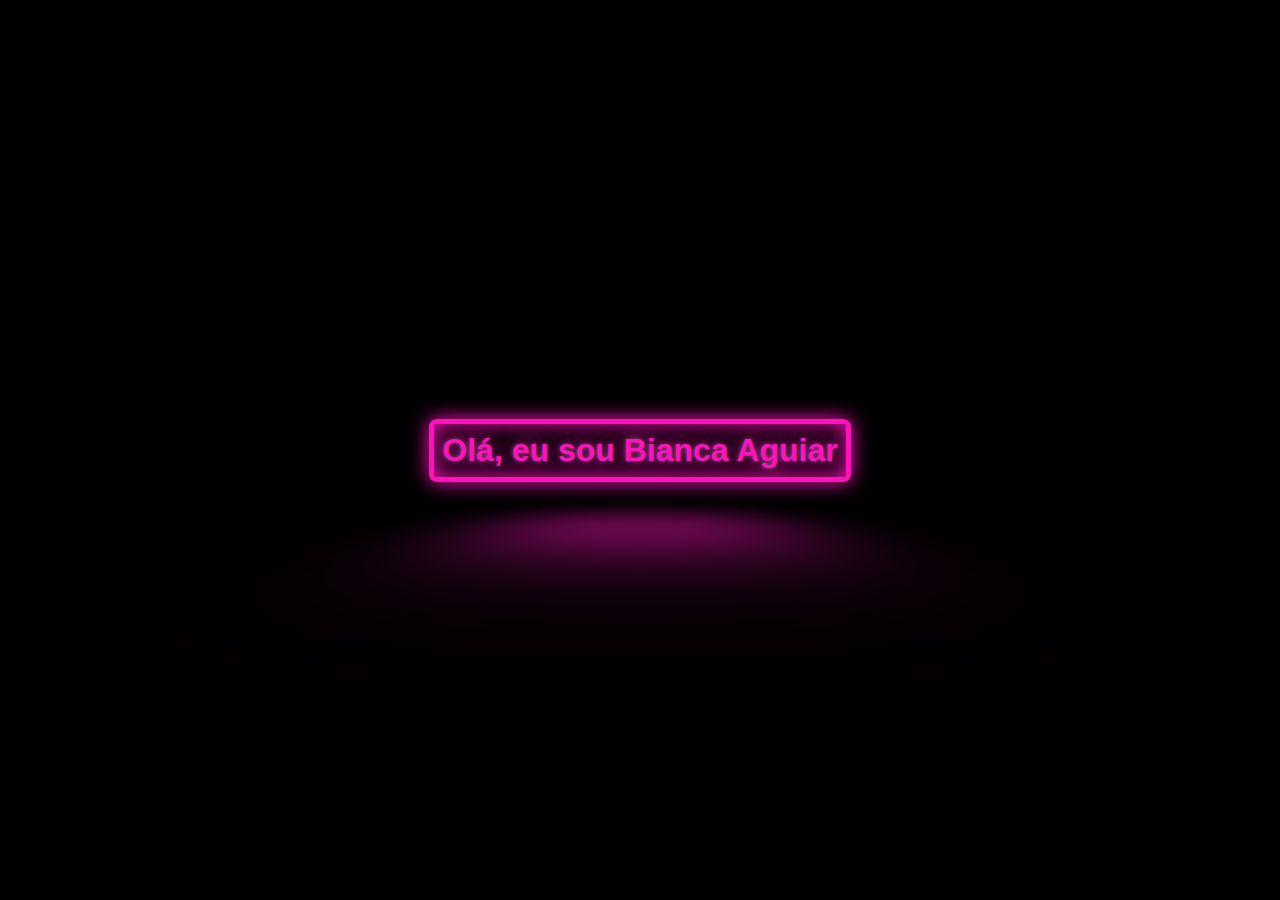
==== commit b3ba01e2: "mudar" ====
--- a/index.html
+++ b/index.html
@@ -3,7 +3,7 @@
   <head>
     <meta charset="UTF-8" />
     <meta http-equiv="X-UA-Compatible" content="IE=edge" />
-    <meta name="viewport" content="width=device-width, initial-scale=1.0" />
+    <meta name="viewport" content="width=device-width, user-scalable=yes, initial-scale=1.0, maximum-scale=10, minimum-scale=1.0">
     <link rel="stylesheet" href="./assets/css/style.css" />
     <link rel="stylesheet" href="./assets/css/rocket.css" />
     <link rel="stylesheet" href="./assets/css/mini_rocket.css"/>
--- a/assets/css/style.css
+++ b/assets/css/style.css
@@ -4,6 +4,12 @@
 2-animação de digitar na secção de serviços, está no arquivo "digitacao.css"
 3-mini-rocket foi uma adaptação para caber no card de serviços "mini_rocket.css"
 $-por enquanto, desconsiderar o rocket.css*/
+
+*{
+  margin: 0;
+  padding: 0;
+  box-sizing: border-box;
+}
 body {
   background-color: rgb(10, 10, 10);
   width: 100vw;
@@ -94,6 +100,12 @@
   text-decoration: none;
   padding: 0.7rem;
   font-weight: 1rem;
+  transition: ease-in-out 0.5s;
+}
+
+ul > a:hover{
+  color:#770f59;
+  transform: scale(0.98);
 }
 /*meu nome, profissão, botão ancorado à section contatos e foto de perfil*/
 .apresentacao {
@@ -118,7 +130,7 @@
   font-size: 0.8rem;
   align-items: center;
   font-weight: 500;
-  transition: ease-in-out 1s;
+  transition: ease-in-out 0.5s;
   background-color: #770f59;
 }
 
@@ -151,10 +163,11 @@
 .foto {
   width: 13rem;
   border-radius: 50%;
+  border: solid 2px gray;
 }
 
 .sobre-eu {
-  margin: 5% 15%;
+  margin: 0 15%;
   padding: 1rem;
 }
 /*Esse h3 está estilizando todos os títulos das sections*/
@@ -165,7 +178,7 @@
 }
 /*Estilização da section contatos*/
 #meus-contatos {
-  margin: 5% 15%;
+  margin: 2% 15%;
   padding: 1rem;
 }
 .meus__contatos {
@@ -227,7 +240,7 @@
     #defe47,
     rgba(255, 0, 234, 0.5) 100%
   );
-  animation: rotate 5s infinite ease-in-out;
+  animation: rotate 7s infinite ease-in-out;
 }
 
 .corner {
@@ -249,6 +262,7 @@
   justify-content: space-around;
   align-items: center;
   border: 2px solid #de0d9c;
+  border-radius: 0.5rem;
 }
 .card {
   transition: ease-in-out 1s;
@@ -310,6 +324,7 @@
   height: 20rem;
   padding: 1rem;
   margin: 0.7rem;
+  border-radius: 0.5rem;
 }
 
 .nome-servico {
@@ -322,6 +337,8 @@
   height: 16rem;
   background-color: #fff;
   color: black;
+  border-radius: 0.5rem;
+  box-shadow: 2px 2px 2px 2px rgba(255, 255, 255, 0.15);
 }
 
 .representacao__CRUD > p {
@@ -330,6 +347,7 @@
   font-size: 1rem;
   font-weight: 600;
 }
+
 .methods {
   width: 90%;
   height: 3rem;
@@ -408,7 +426,7 @@
   display: flex;
   align-items: center;
   justify-content: center;
-  background-color: rgb(255, 255, 255, 0.1);
+  background-color: #282a36;
 }
 
 .footer {
@@ -418,6 +436,6 @@
 
 .footer:hover {
   text-decoration: underline;
-  color: #f1b;
+  color:  #770f59;
   cursor: pointer;
 }
--- a/assets/css/mini_rocket.css
+++ b/assets/css/mini_rocket.css
@@ -8,8 +8,9 @@
   justify-content: center;
   align-items: center;
   transition: ease-in-out 1s;
-  box-shadow: 2px 2px 2px 2px rgba(255, 255, 255, 0.05);
+  box-shadow: 2px 2px 2px 2px rgba(255, 255, 255, 0.10);
   z-index: 2;
+  border-radius: 0.5rem;
 }
 
 i {
@@ -63,7 +64,7 @@
     transform: rotateZ(-50deg);
   }
   100% {
-    transform: translate(-100vw, -100vh); /*isso diacho*/
+    transform: translate(-100vw, -100vh); 
   }
 }
 
@@ -90,10 +91,10 @@
   filter: blur(20px);
 }
 
-.scene:hover {
+.scene:hover{
   background-color: #00000060;
   width: 100vw;
-  height: 100vh;
+  height: 90vh;
   position: fixed;
   top: 0;
   left: 0;
--- a/assets/css/digitacao.css
+++ b/assets/css/digitacao.css
@@ -1,46 +1,46 @@
-.anima{
-    background-color: #282a36;
+.anima {
+  background-color: #282a36;
 }
 
-.pink{
-    color: #ff79c6;
+.pink {
+  color: #ff79c6;
 }
 
-.green-italic{
-   color: #50fa7b;
-   font-family: italic;
+.green-italic {
+  color: #50fa7b;
+  font-family: italic;
 }
 
-.yellow{
-    color: #f1fa8c;
+.yellow {
+  color: #f1fa8c;
 }
 
-.red{
-    color: #ff5555;
+.red {
+  color: #ff5555;
 }
 
-.purple{
-    color: #bd93f9;
+.purple {
+  color: #bd93f9;
 }
 
-.orange{
-    color: #ffb86c
+.orange {
+  color: #ffb86c;
 }
 
-.cyan{
-    color: #8be9fd;
+.cyan {
+  color: #8be9fd;
 }
 
-.coment{
-    color: #6272a4;
+.coment {
+  color: #6272a4;
 }
 
-.white{
-    color: #f8f8f2;
+.white {
+  color: #f8f8f2;
 }
 
-.courent-line{
-    color: #44475a;
+.courent-line {
+  color: #44475a;
 }
 
 div.line-1,
@@ -52,101 +52,137 @@
 div.line-7,
 div.line-8,
 div.line-9,
-div.line-10{
-    width:0;
-    white-space: nowrap;
-    overflow: hidden;
-    border-right: 2px solid rgba(255, 255, 255, 0.75);
+div.line-10,
+div.line-11,
+div.line-12 {
+  width: 0;
+  white-space: nowrap;
+  overflow: hidden;
+  /* border-left: 2px solid rgba(255, 255, 255, 0.75);*/
+  border-right: 2px solid rgba(255, 255, 255, 0.75);
 }
 
-div.line-1{
-         animation: piscacursor 900ms 5s normal,
-         digita 4s 0.1s steps(30) normal,
-         none-border 100s 6s normal ;
+div.line-1 {
+  animation: piscacursor 500ms 0.1s normal, digita 4s 0.1s steps(30) normal,
+    none-border 10000s 4.1s normal;
 }
 
-div.line-2{
-    animation: piscacursor 900ms 5s infinite normal,
-    digita 4s 4.1s steps(30) normal,
-    none-border 100s 6s normal ;
+div.line-2 {
+  animation: none-border 4s 1ms normal, piscacursor 500ms 4.1s normal,
+    digita 4s 4.1s steps(30) normal, none-border 10000s 8.1s normal;
 }
 
-div.line-3{
-    animation: piscacursor 900ms 5s infinite normal,
-    digita 4s 8.2s steps(30) normal,
-    none-border 100s 6s normal ;
+div.line-3 {
+  animation: none-border 8.2s 0.01ms normal, piscacursor 900ms 5s normal,
+    digita 4s 8.2s steps(30) normal, none-border 10000s 12.1s normal;
 }
 
-div.line-4{
-    animation: piscacursor 900ms 5s infinite normal,
-    digita 4s 12.1s steps(30) normal;
+div.line-4 {
+  animation: none-border 12.3s 0.01ms normal, piscacursor 900ms 5s normal,
+    digita2 4s 12.3s steps(15) normal, none-border 1000s 16.2s normal;
 }
 
-div.line-5{
-    animation: piscacursor 900ms 5s infinite normal,
-    digita 4s 11s steps(30) normal;
+div.line-5 {
+  animation: none-border 16.4s 0.01ms normal, piscacursor 900ms 5s normal,
+    digita 4s 16.4s steps(30) normal, none-border 1000s 20.2s normal;
 }
 
-div.line-6{
-    animation: piscacursor 900ms 5s infinite normal,
-    digita 4s 11s steps(30) normal;
+div.line-6 {
+  animation: none-border 20.3s 0.01ms normal, piscacursor 900ms 5s normal,
+    digita2 4s 20.5s steps(30) normal, none-border 1000s 24.2s normal;
 }
 
-div.line-7{
-    animation: piscacursor 900ms 5s infinite normal,
-    digita 4s 11s steps(30) normal;
+div.line-7 {
+  animation: none-border 24.4s 0.01ms normal, piscacursor 900ms 5s normal,
+    digita3 4s 24.6s steps(30) normal, none-border 1000s 28.2s normal;
 }
 
-div.line-8{
-    animation: piscacursor 900ms 5s infinite normal,
-    digita 4s 11s steps(30) normal;
+div.line-8 {
+  animation: none-border 28.5s 0.01ms normal, piscacursor 900ms 5s normal,
+    digita 4s 28.7s steps(30) normal, none-border 1000s 32.2s normal;
 }
 
-div.line-9{
-    animation: piscacursor 900ms 5s infinite normal,
-    digita 4s 11s steps(30) normal;
+div.line-9 {
+  animation: none-border 32.5s 0.01ms normal, piscacursor 900ms 5s normal,
+    digita3 4s 32.8s steps(30) normal, none-border 1000s 36.2s normal;
 }
 
-div.line-10{
-    animation: piscacursor 900ms 5s infinite normal,
-    digita 4s 11s steps(30) normal;
-}
-@keyframes digita{
-   0%{
-        width: 0;
-    }
-    100%{
-        width: 10rem;
-    }
-
-}
-@keyframes piscacursor{
-    from{
-     border-right: 2px solid rgba(255, 255, 255, 0.75); 
-    }
-    to{
-        border-right: transparent;
-    }
+div.line-10 {
+  animation: none-border 36.6s 0.01ms normal, piscacursor 900ms 5s normal,
+    digita2 4s 36.9s steps(30) normal, none-border 1000s 40.2s normal;
 }
 
-@keyframes none-border{
-    0%{
-        border-right: 2px solid #282a36;
-    }
-    100%{
-        border-right: none;
-    }
+div.line-11 {
+  animation: none-border 40.6s 0.01ms normal, piscacursor 900ms 5s normal,
+    digita 4s 40.9s steps(30) normal, none-border 1000s 44.2s normal;
 }
 
-.contatos{
-    border: none /*solid 2px #f1b;*/;
-    width: 2.5rem;
-    height: 2.5rem;
-    margin: 0.15rem;
-    color: #f1b;
-    font-weight: 1000;
-    font-size: 1.5rem;
-    background-color: black;
-    text-shadow: 0 0 10px rgba(255, 255, 255, 0.3), 0 0 7px #f1b;
-    box-shadow: inset 0 0 3px #f1b, 0 0 3px #f1b;
+div.line-12 {
+  animation: none-border 44.6s 0.01ms normal, piscacursor 900ms 5s normal,
+    digita2 4s 45s steps(30) normal, none-border 1000s 48.2s normal;
 }
+
+div.line-13 {
+  animation: none-border 46s 0.01ms normal, piscacursor 900ms 5s normal,
+    digita2 4s 49.1s steps(30) normal, none-border 1000s 52.2s normal;
+}
+@keyframes digita {
+  0% {
+    width: 0;
+  }
+  100% {
+    width: 10rem;
+  }
+}
+
+@keyframes digita2 {
+  0% {
+    width: 0;
+  }
+  100% {
+    width: 5rem;
+  }
+}
+
+@keyframes digita3 {
+  0% {
+    width: 0;
+  }
+  100% {
+    width: 7rem;
+  }
+}
+
+@keyframes piscacursor {
+  from {
+    border-right: 2px solid rgba(255, 255, 255, 0.75);
+  }
+  to {
+    border-right: transparent;
+  }
+}
+
+@keyframes none-border {
+  0% {
+    border-right: 2px solid #282a36;
+  }
+  2% {
+    border-right: 2px solid #282a36;
+  }
+  100% {
+    border-right: none;
+  }
+}
+
+.contatos {
+  border: none /*solid 2px #f1b;*/;
+  width: 2.5rem;
+  height: 2.5rem;
+  margin: 0.15rem;
+  color: #f1b;
+  font-weight: 1000;
+  font-size: 1.5rem;
+  background-color: black;
+  text-shadow: 0 0 10px rgba(255, 255, 255, 0.3), 0 0 7px #f1b;
+  box-shadow: inset 0 0 3px #f1b, 0 0 3px #f1b;
+}
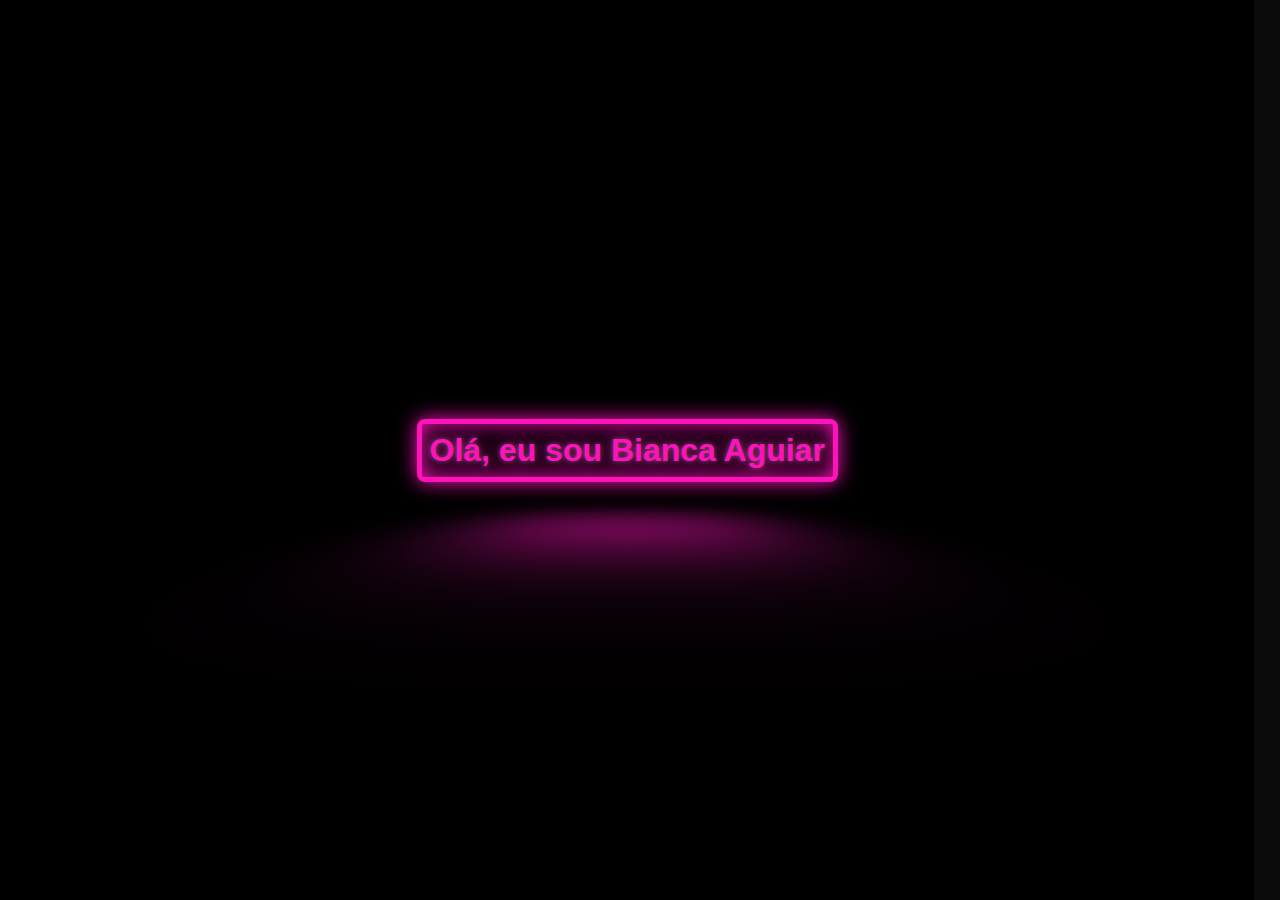
==== commit 3f08a596: "[data-anime] adicionado" ====
--- a/index.html
+++ b/index.html
@@ -153,10 +153,10 @@
         <section id="servicos">
           <h3>Serviços</h3>
           <div class="row-servicos">
-            <div class="servico" id="servico-1">
+            <div class="servico" id="servico-1" data-anime="bottom">
              
             <p class="nome-servico">Criação de Sites</p>
-            <div class="line-1 animacao-cursor">
+            <div class="line-1 lines ai">
               <img src="./images/CodigoHTML/sinal de menor.png" alt="sinal de menor">
               <span class="white">!</span>
               <span class="pink">DOCTYPE </span>
@@ -164,7 +164,7 @@
               <img src="./images/CodigoHTML/Sinal de maior.png">
       </div>
       
-      <div class="line-2 animacao-cursor">
+      <div class="line-2 animacao-cursor lines">
           <img src="./images/CodigoHTML/sinal de menor.png" alt="sinal de menor">
       <span class="pink"> html </span>
       <span class="green-italic">Lang</span>
@@ -173,7 +173,7 @@
       <img src="./images/CodigoHTML/Sinal de maior.png">
       </div>
 
-      <div class="line-3 animacao-cursor">
+      <div class="line-3 lines">
         <img src="./images/CodigoHTML/sinal de menor.png" style="margin-left: .5rem;" alt="sinal de menor">
           <span class="pink">head</span>
         <img src="./images/CodigoHTML/Sinal de maior.png">
@@ -182,13 +182,13 @@
         <img src="./images/CodigoHTML/FechamentoTag.png"  />
       </div>
 
-      <div class="line-4 animacao-cursor"> 
+      <div class="line-4 lines"> 
         <img src="./images/CodigoHTML/sinal de menor.png" style="margin-left: .5rem;" alt="sinal de menor">
           <span class="pink" >body</span>
         <img src="./images/CodigoHTML/Sinal de maior.png" alt="sinal de menor">
       </div>
 
-      <div class="line-5 animacao-cursor"> 
+      <div class="line-5 lines"> 
         <img src="./images/CodigoHTML/sinal de menor.png" style="margin-left: 1rem;" alt="sinal de menor">
           <span class="pink" >header</span>
         <img src="./images/CodigoHTML/Sinal de maior.png" alt="sinal de menor">
@@ -197,35 +197,35 @@
         <img src="./images/CodigoHTML/FechamentoTag.png"  />
       </div>
 
-      <div class="line-6 animacao-cursor"> 
+      <div class="line-6 lines"> 
         <img src="./images/CodigoHTML/sinal de menor.png" style="margin-left:1.5rem;"  alt="sinal de menor">
           <span class="pink" >main</span>
         <img src="./images/CodigoHTML/Sinal de maior.png" alt="sinal de menor">
       </div>
 
-      <div class="line-7 animacao-cursor"> 
+      <div class="line-7 lines"> 
         <img src="./images/CodigoHTML/sinal de menor.png" style="margin-left: 2rem;" alt="sinal de menor">
           <span class="pink" >h1</span>
         <img src="./images/CodigoHTML/Sinal de maior.png" alt="sinal de menor"><br>
       </div>
 
-        <div class="line-8 animacao-cursor">
+        <div class="line-8 lines">
             <span class="white" style="margin-left: 3rem;">Hello World!</span><br>
         </div>
 
-        <div class="line-9 animacao-cursor">
+        <div class="line-9 lines">
           <img src="./images/CodigoHTML/sinal de menor.png" style="margin-left: 2rem;" alt="sinal de menor">
            <span class="pink">h1</span>
           <img src="./images/CodigoHTML/FechamentoTag.png"  />
         </div>
         
-      <div class="line-10 animacao-cursor"> 
+      <div class="line-10 lines"> 
         <img src="./images/CodigoHTML/sinal de menor.png" style="margin-left:1.5rem;"  alt="sinal de menor">
           <span class="pink" >main</span>
         <img src="./images/CodigoHTML/FechamentoTag.png" alt="sinal de menor">
       </div>
 
-      <div class="line-11 animacao-cursor"> 
+      <div class="line-11 lines"> 
         <img src="./images/CodigoHTML/sinal de menor.png" style="margin-left: 1rem;" alt="sinal de menor">
           <span class="pink" >footer</span>
         <img src="./images/CodigoHTML/Sinal de maior.png" alt="sinal de menor">
@@ -235,7 +235,7 @@
         <img src="./images/CodigoHTML/FechamentoTag.png"  />
       </div>
 
-      <div class="line-12 animacao-cursor">
+      <div class="line-12 lines">
         <img src="./images/CodigoHTML/sinal de menor.png" style="margin-left: .5rem;" alt="sinal de menor"/>
           <span class="pink">body</span>
         <img  src="./images/CodigoHTML/FechamentoTag.png" alt="Fechamento de Tag"/>
@@ -243,7 +243,7 @@
 
           </div>
 
-          <div class="servico" id="servico-2">            
+          <div class="servico" id="servico-2" data-anime="bottom">            
             <p class="nome-servico">Sites Responsivos</p>
               <div class="css__responsive">
                 <span class="green-italic" style="margin-left: .5rem;">.titulo</span>
@@ -276,7 +276,7 @@
               </div>
           </div>
 
-          <div class="servico" id="servico-3">
+          <div class="servico" id="servico-3" data-anime="bottom">
              
             <p class="nome-servico">Animações</p>
 
@@ -287,7 +287,7 @@
             </section>
           </div>
 
-          <div class="servico" id="servico-4">            
+          <div class="servico" id="servico-4" data-anime="bottom">            
             <p class="nome-servico">Consumo de API</p>
               <div class="representacao__CRUD">
               
--- a/assets/css/style.css
+++ b/assets/css/style.css
@@ -12,9 +12,10 @@
 }
 body {
   background-color: rgb(10, 10, 10);
-  width: 100vw;
+  width: 98vw;
   height: 100vh;
   color: rgb(216, 200, 212);
+  overflow-x: hidden; /*footer deu problema, jeito mais eficiente*/
 }
 
 /*adaptações para tamanhos de tela diferentes*/
@@ -32,22 +33,34 @@
   }
 }
 
-@media only screen and(max-width: 385px) {
+@media(max-width: 400px) {
   .container {
-    width: 270px;
-    height: 350px;
-  }
-  .corner {
-    width: 246px;
-    height: 296px;
-  }
-
+    position: relative;
+    display: flex;
+    justify-content: center;
+    margin: 2rem;
+    align-items: center;
+    width: 250px;
+    height: 300px;
+    overflow: hidden;
+  }
   .content {
-    width: 215px;
-    height: 275px;
-  }
-  .card {
-    width: 10rem;
+    width: 240px;
+    height: 280px;
+    z-index: 2;
+    display: flex;
+    flex-direction: column;
+    justify-content: space-around;
+    align-items: center;
+    border: 2px solid #de0d9c;
+    border-radius: 0.5rem;
+  }
+  img.card {
+    transition: ease-in-out 1s;
+    width: 12rem;
+  }
+  .card:hover {
+    transform: scale(1.1);
   }
 }
 
@@ -55,15 +68,16 @@
 .home {
   display: none;
   flex-direction: column;
+  align-items: center;
   width: 100%;
-  height: 100%;
+  margin: 0;
 }
 
 header {
   display: flex;
   flex-direction: column;
   width: 100%;
-  padding: 1rem 3rem;
+  /* padding: 1rem 3rem; */
 }
 
 nav {
@@ -130,14 +144,14 @@
   font-size: 0.8rem;
   align-items: center;
   font-weight: 500;
-  transition: ease-in-out 0.5s;
-  background-color: #770f59;
+  transition: ease-in-out 0.7s;
+  background-color: #9e1577;
 }
 
 button.contato:hover {
   background-color: #b3fa48d7;
   font-weight: 500;
-  font-size: 0.85rem;
+  font-size: 0.825rem;
   color: rgb(0, 0, 0);
 }
 
@@ -163,23 +177,28 @@
 .foto {
   width: 13rem;
   border-radius: 50%;
-  border: solid 2px gray;
+  border-top: solid 1px #b4fa48;
+  border-left: solid 1px #defe47;
+  border-bottom: solid 1px #de0d9c;
+  border-right: solid 1px #d22dfc;
 }
 
 .sobre-eu {
-  margin: 0 15%;
+  width: 80%;
+  /* margin: 0 10%; */
   padding: 1rem;
 }
 /*Esse h3 está estilizando todos os títulos das sections*/
 h3 {
   text-align: center;
-  margin-bottom: 0.7rem;
+  margin-bottom: 1rem;
   color: #f1b;
 }
 /*Estilização da section contatos*/
 #meus-contatos {
-  margin: 2% 15%;
-  padding: 1rem;
+  width: 80%;
+  margin: 2% 0;
+  padding: 1rem; 
 }
 .meus__contatos {
   display: flex;
@@ -212,63 +231,94 @@
 }
 
 /*Configuração das bordas animadas*/
-.container {
-  position: relative;
-  display: flex;
-  justify-content: center;
-  margin: 2rem;
-  align-items: center;
-  width: 300px;
-  height: 350px;
-  overflow: hidden;
-}
-
-@keyframes rotate {
-  100% {
-    transform: rotate(360deg);
-  }
-}
-
-.animated-border {
-  width: 600px;
-  height: 250px;
-  margin-bottom: 1rem;
-  position: absolute;
-  background-image: radial-gradient(
-    farthest-corner at 40px 40px,
-    #50c5ee 40%,
-    #defe47,
-    rgba(255, 0, 234, 0.5) 100%
-  );
-  animation: rotate 7s infinite ease-in-out;
-}
-
-.corner {
-  width: 296px;
-  height: 346px;
-  background: rgb(10, 10, 10);
-  z-index: 1;
-  display: flex;
-  align-items: center;
-  justify-content: center;
-}
-
-.content {
-  width: 265px;
-  height: 315px;
-  z-index: 2;
-  display: flex;
-  flex-direction: column;
-  justify-content: space-around;
-  align-items: center;
-  border: 2px solid #de0d9c;
-  border-radius: 0.5rem;
-}
-.card {
-  transition: ease-in-out 1s;
-}
-.card:hover {
-  transform: scale(1.4);
+@media (min-width: 400px){
+  .container {
+    position: relative;
+    display: flex;
+    justify-content: center;
+    margin: 2rem;
+    align-items: center;
+    width: 300px;
+    height: 350px;
+    overflow: hidden;
+  }
+  
+  @keyframes rotate {
+    100% {
+      transform: rotate(360deg);
+    }
+  }
+  
+  .animated-border {
+    width: 600px;
+    height: 250px;
+    margin-bottom: 1rem;
+    position: absolute;
+    background-image: radial-gradient(
+      farthest-corner at 40px 40px,
+      #50c5ee 40%,
+      #defe47,
+      rgba(255, 0, 234, 0.5) 100%
+    );
+    animation: rotate 7s infinite ease-in-out;
+  }
+  
+  .corner {
+    width: 296px;
+    height: 346px;
+    background: rgb(10, 10, 10);
+    z-index: 1;
+    display: flex;
+    align-items: center;
+    justify-content: center;
+  }
+  
+  .content {
+    width: 265px;
+    height: 315px;
+    z-index: 2;
+    display: flex;
+    flex-direction: column;
+    justify-content: space-around;
+    align-items: center;
+    border: 2px solid #de0d9c;
+    border-radius: 0.5rem;
+  }
+  .card {
+    transition: ease-in-out 1s;
+  }
+  .card:hover {
+    transform: scale(1.4);
+  } 
+  /*section projetos, as animações presentes neles, estão estilizadas em outros arquivos css */
+  
+  #projetos{
+    width: 100%;
+    display: flex;
+    flex-direction: column;
+    justify-content: center;
+  }
+  .container-projects {
+    padding: 1rem;
+    display: flex;
+    flex-wrap: wrap;
+    justify-content: center;
+    align-items: center;
+  }
+  
+  .card-project {
+    background-color: rgb(255, 255, 255, 0.1);
+    padding: 1rem;
+    margin: 2rem;
+    width: 15rem;
+    height: 20rem;
+  }
+  
+  .card-project > img,
+  img.card {
+    width: 13rem;
+    height: 8rem;
+  }  
 }
 
 .content > a {
@@ -288,30 +338,13 @@
   text-align: center;
 }
 
-/*section projetos, as animações presentes neles, estão estilizadas em outros arquivos css */
-.container-projects {
-  padding: 1rem;
-  display: flex;
-  flex-wrap: wrap;
-  justify-content: center;
-  align-items: center;
-}
-
-.card-project {
-  background-color: rgb(255, 255, 255, 0.1);
-  padding: 1rem;
-  margin: 2rem;
-  width: 15rem;
-  height: 20rem;
-}
-
-.card-project > img,
-img.card {
-  width: 13rem;
-  height: 8rem;
-}
 /*section de serviços*/
+#servicos{
+  width: 80%;
+  margin: 0 10%;
+}
 .row-servicos {
+  width: 100%;
   display: flex;
   justify-content: center;
   align-items: center;
@@ -405,7 +438,8 @@
 /*section das imagens das tecnologias que utilizo*/
 #skills {
   padding: 1rem;
-  margin: 5% 10%;
+  margin: 5% 0;
+  width: 80%;
 }
 
 .row-skills {
@@ -421,7 +455,7 @@
 }
 /*rodapé com meus créditos e meu nome ancorado ao linkedin*/
 footer {
-  width: 100%;
+  width: 100vw;
   height: 5rem;
   display: flex;
   align-items: center;
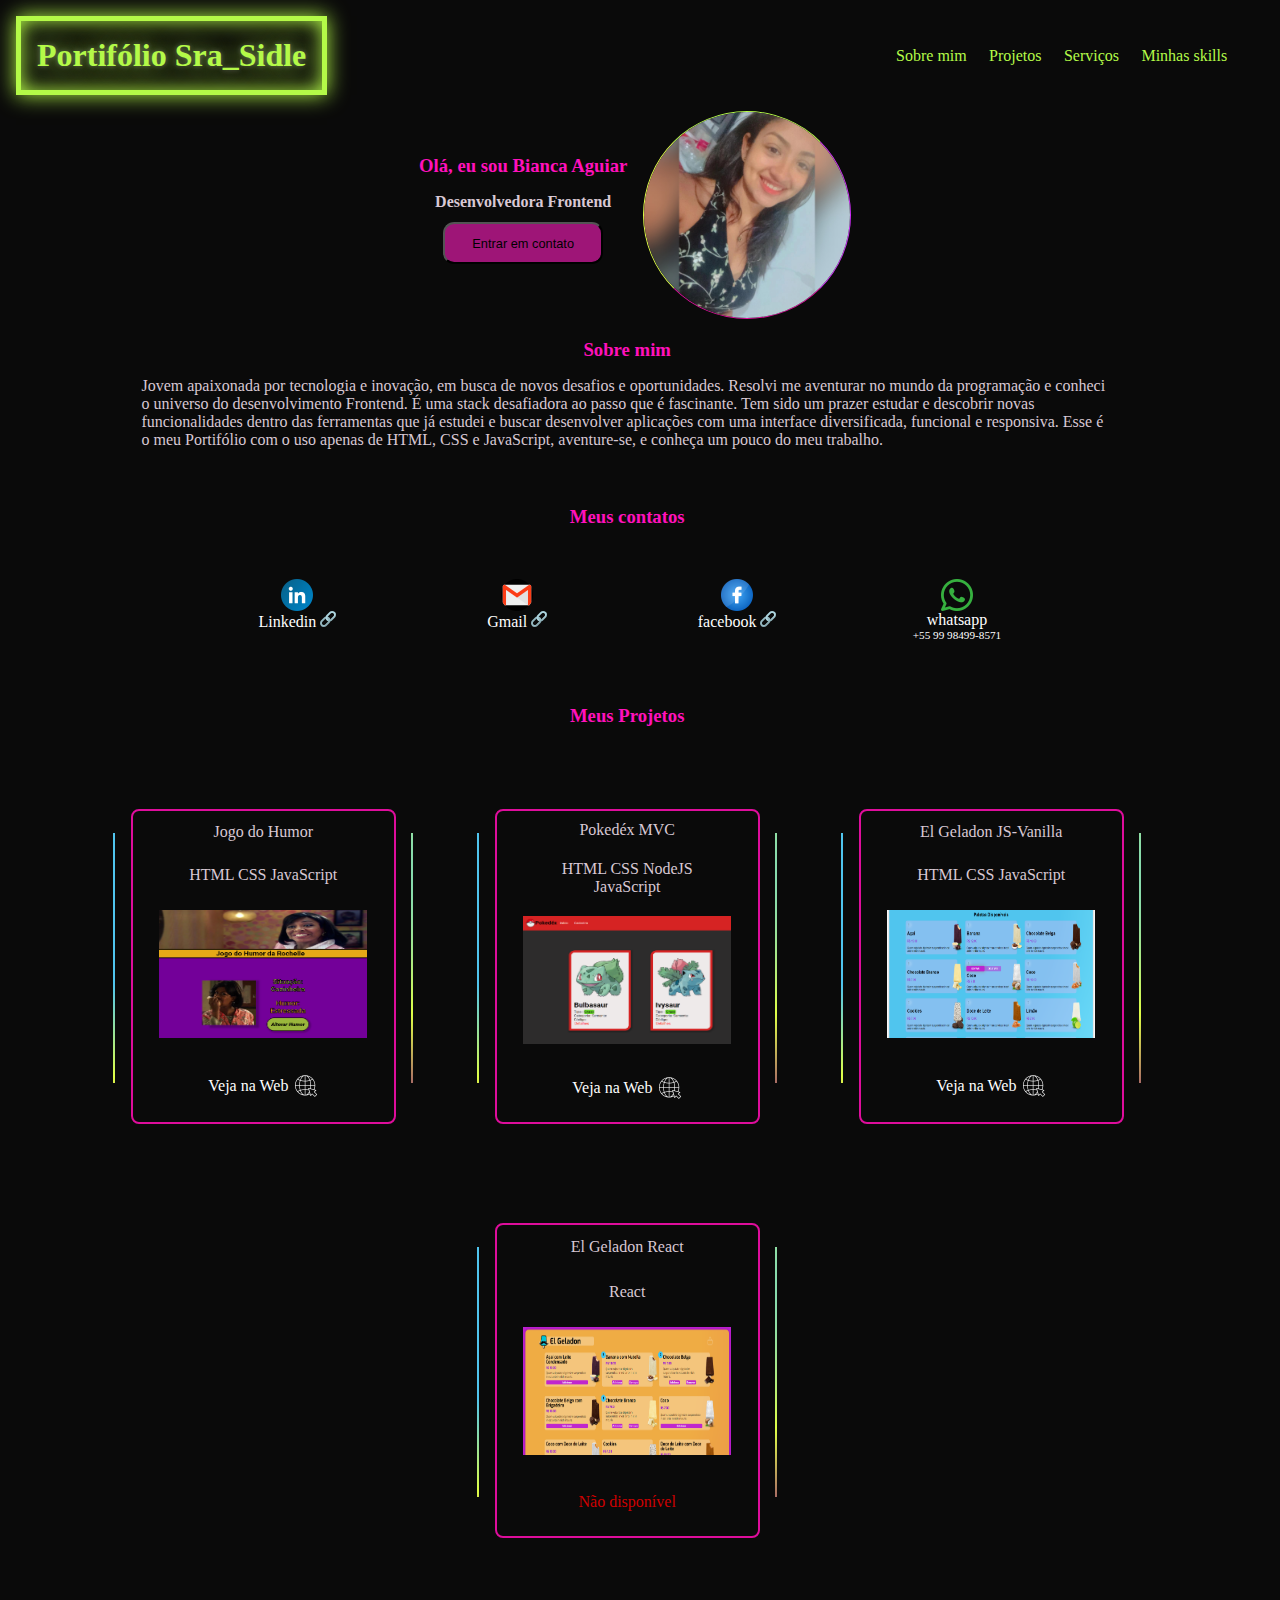
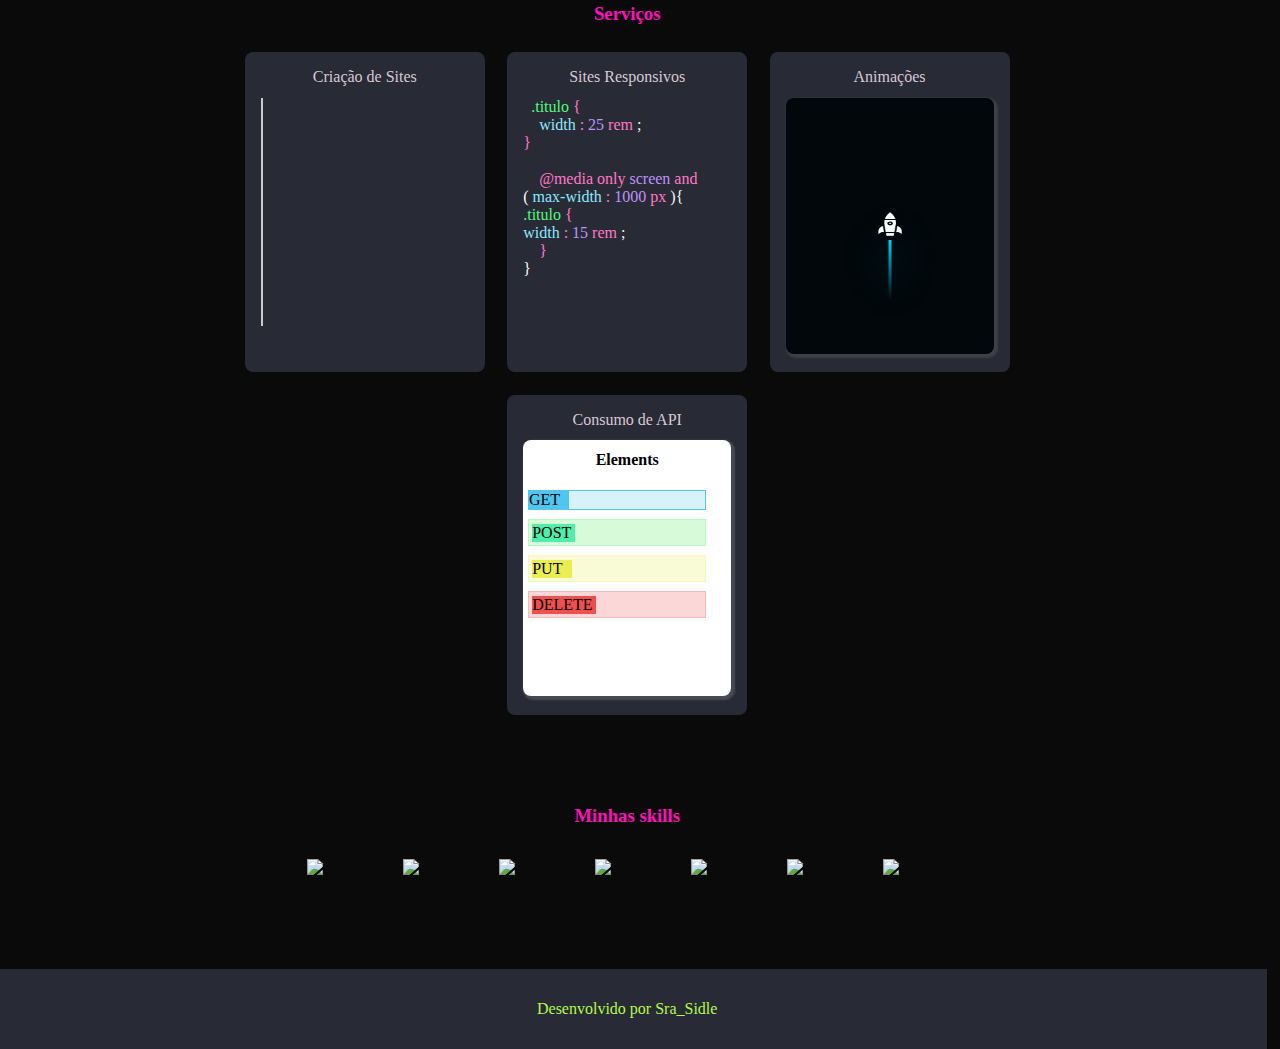
==== commit e09c195d: "sim" ====
--- a/index.html
+++ b/index.html
@@ -153,7 +153,7 @@
         <section id="servicos">
           <h3>Serviços</h3>
           <div class="row-servicos">
-            <div class="servico" id="servico-1" data-anime="bottom">
+            <div class="servico" id="servico-1" >
              
             <p class="nome-servico">Criação de Sites</p>
             <div class="line-1 lines ai">
@@ -243,7 +243,7 @@
 
           </div>
 
-          <div class="servico" id="servico-2" data-anime="bottom">            
+          <div class="servico" id="servico-2" >            
             <p class="nome-servico">Sites Responsivos</p>
               <div class="css__responsive">
                 <span class="green-italic" style="margin-left: .5rem;">.titulo</span>
@@ -276,7 +276,7 @@
               </div>
           </div>
 
-          <div class="servico" id="servico-3" data-anime="bottom">
+          <div class="servico" id="servico-3" >
              
             <p class="nome-servico">Animações</p>
 
@@ -287,7 +287,7 @@
             </section>
           </div>
 
-          <div class="servico" id="servico-4" data-anime="bottom">            
+          <div class="servico" id="servico-4" >            
             <p class="nome-servico">Consumo de API</p>
               <div class="representacao__CRUD">
               
@@ -316,13 +316,13 @@
           <h3>Minhas skills</h3>
          
           <div class="row-skills">
-            <img src="https://cdn.jsdelivr.net/gh/devicons/devicon/icons/git/git-plain.svg" />           
-            <img src="https://cdn.jsdelivr.net/gh/devicons/devicon/icons/github/github-original.svg" />
-            <img src="https://cdn.jsdelivr.net/gh/devicons/devicon/icons/css3/css3-plain-wordmark.svg" />
-            <img src="https://cdn.jsdelivr.net/gh/devicons/devicon/icons/html5/html5-plain-wordmark.svg" />                  
-            <img src="https://cdn.jsdelivr.net/gh/devicons/devicon/icons/nodejs/nodejs-original.svg" />
-            <img src="https://cdn.jsdelivr.net/gh/devicons/devicon/icons/javascript/javascript-original.svg" />
-            <img src="https://cdn.jsdelivr.net/gh/devicons/devicon/icons/react/react-original-wordmark.svg" />
+            <img src="https://cdn.jsdelivr.net/gh/devicons/devicon/icons/git/git-plain.svg" data-anime="bottom"/>           
+            <img src="https://cdn.jsdelivr.net/gh/devicons/devicon/icons/github/github-original.svg" data-anime="bottom"/>
+            <img src="https://cdn.jsdelivr.net/gh/devicons/devicon/icons/css3/css3-plain-wordmark.svg" data-anime="bottom"/>
+            <img src="https://cdn.jsdelivr.net/gh/devicons/devicon/icons/html5/html5-plain-wordmark.svg" data-anime="bottom"/>                  
+            <img src="https://cdn.jsdelivr.net/gh/devicons/devicon/icons/nodejs/nodejs-original.svg" data-anime="bottom"/>
+            <img src="https://cdn.jsdelivr.net/gh/devicons/devicon/icons/javascript/javascript-original.svg" data-anime="bottom"/>
+            <img src="https://cdn.jsdelivr.net/gh/devicons/devicon/icons/react/react-original-wordmark.svg" data-anime="bottom"/>
                 
           </div>
         </section>
